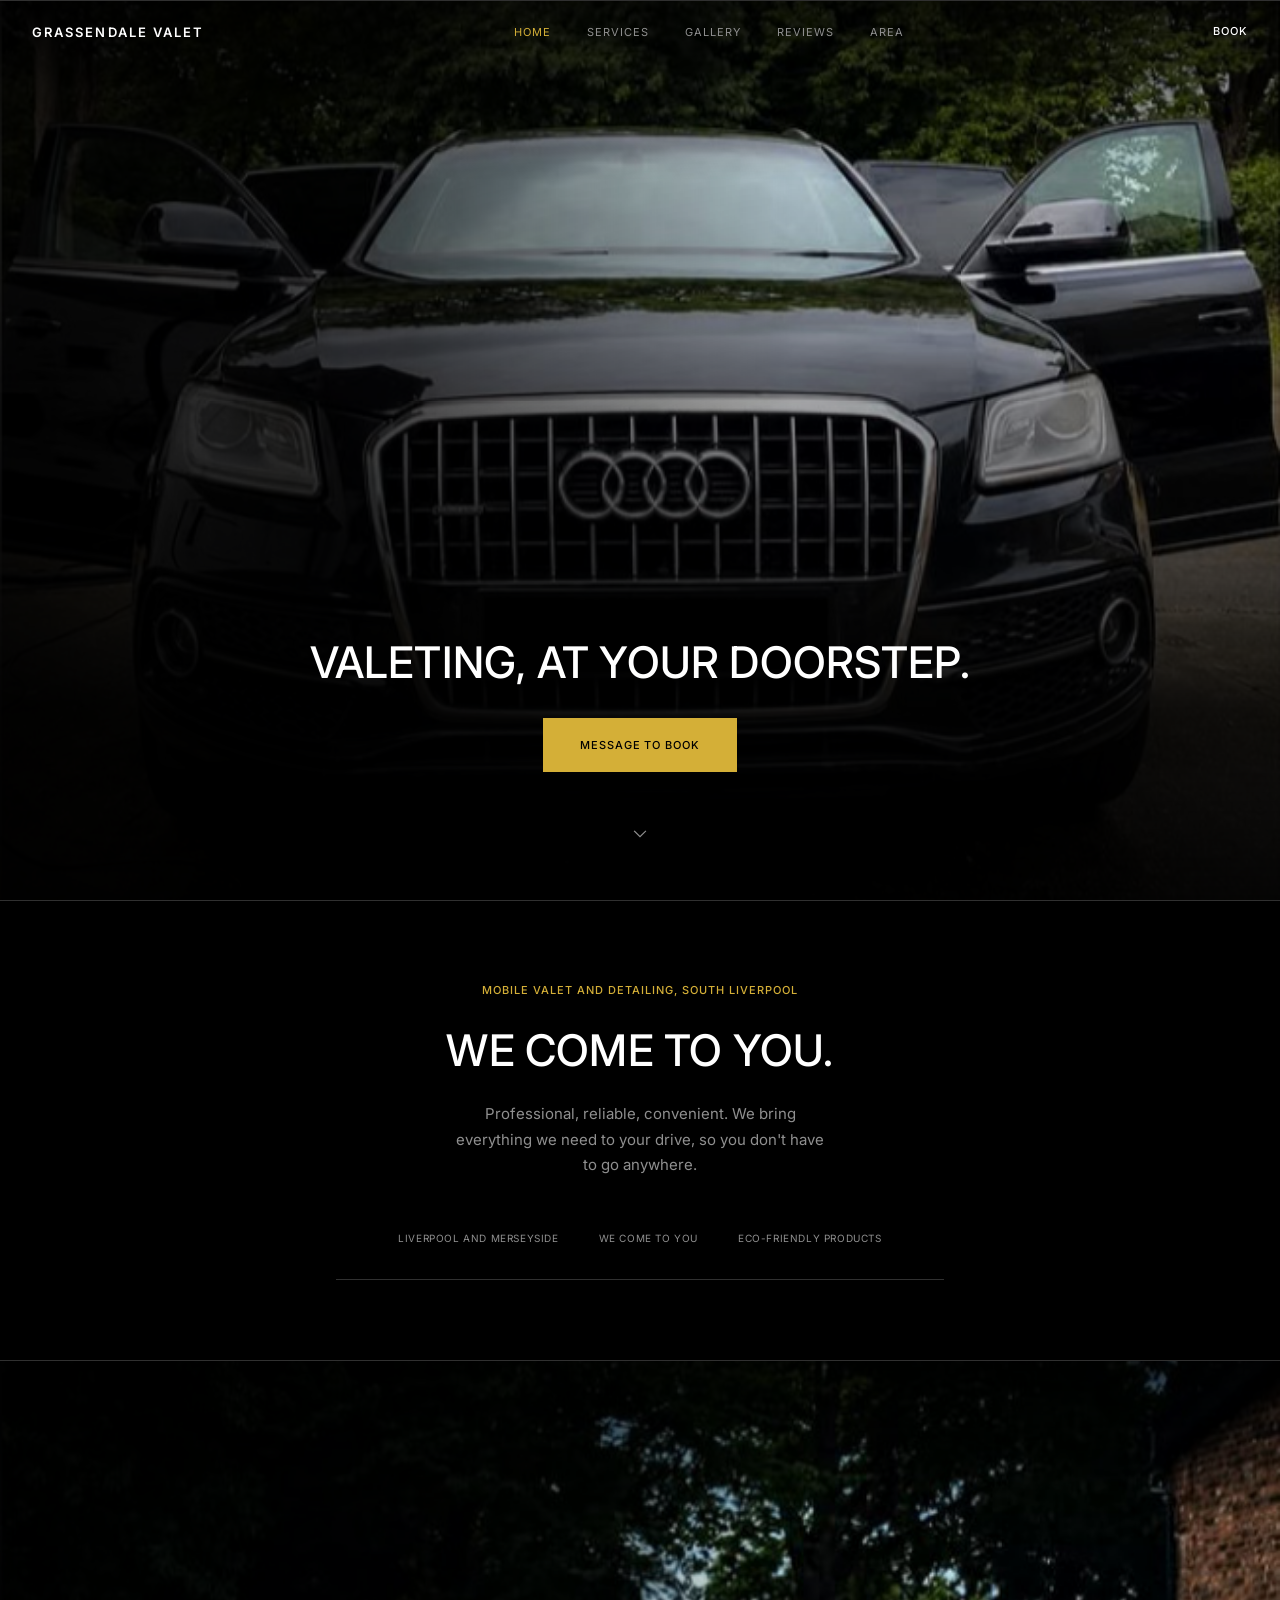
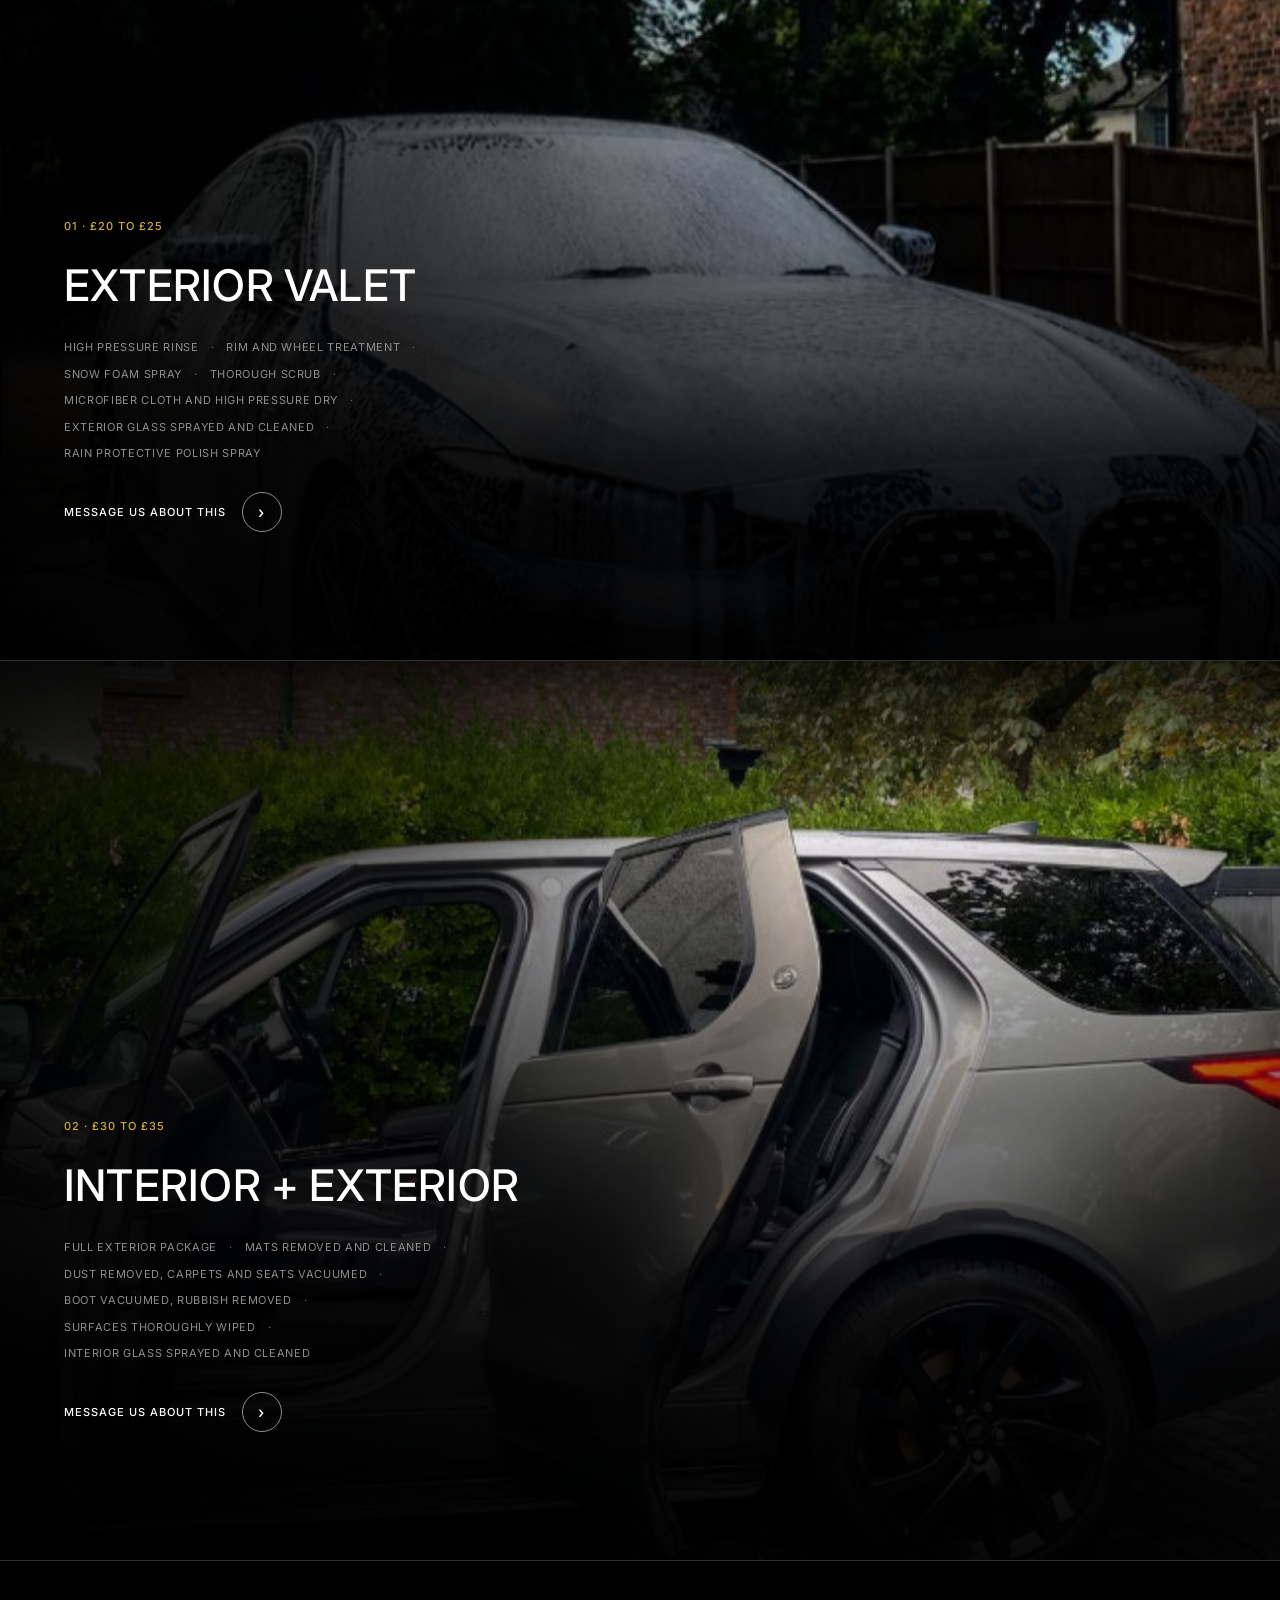
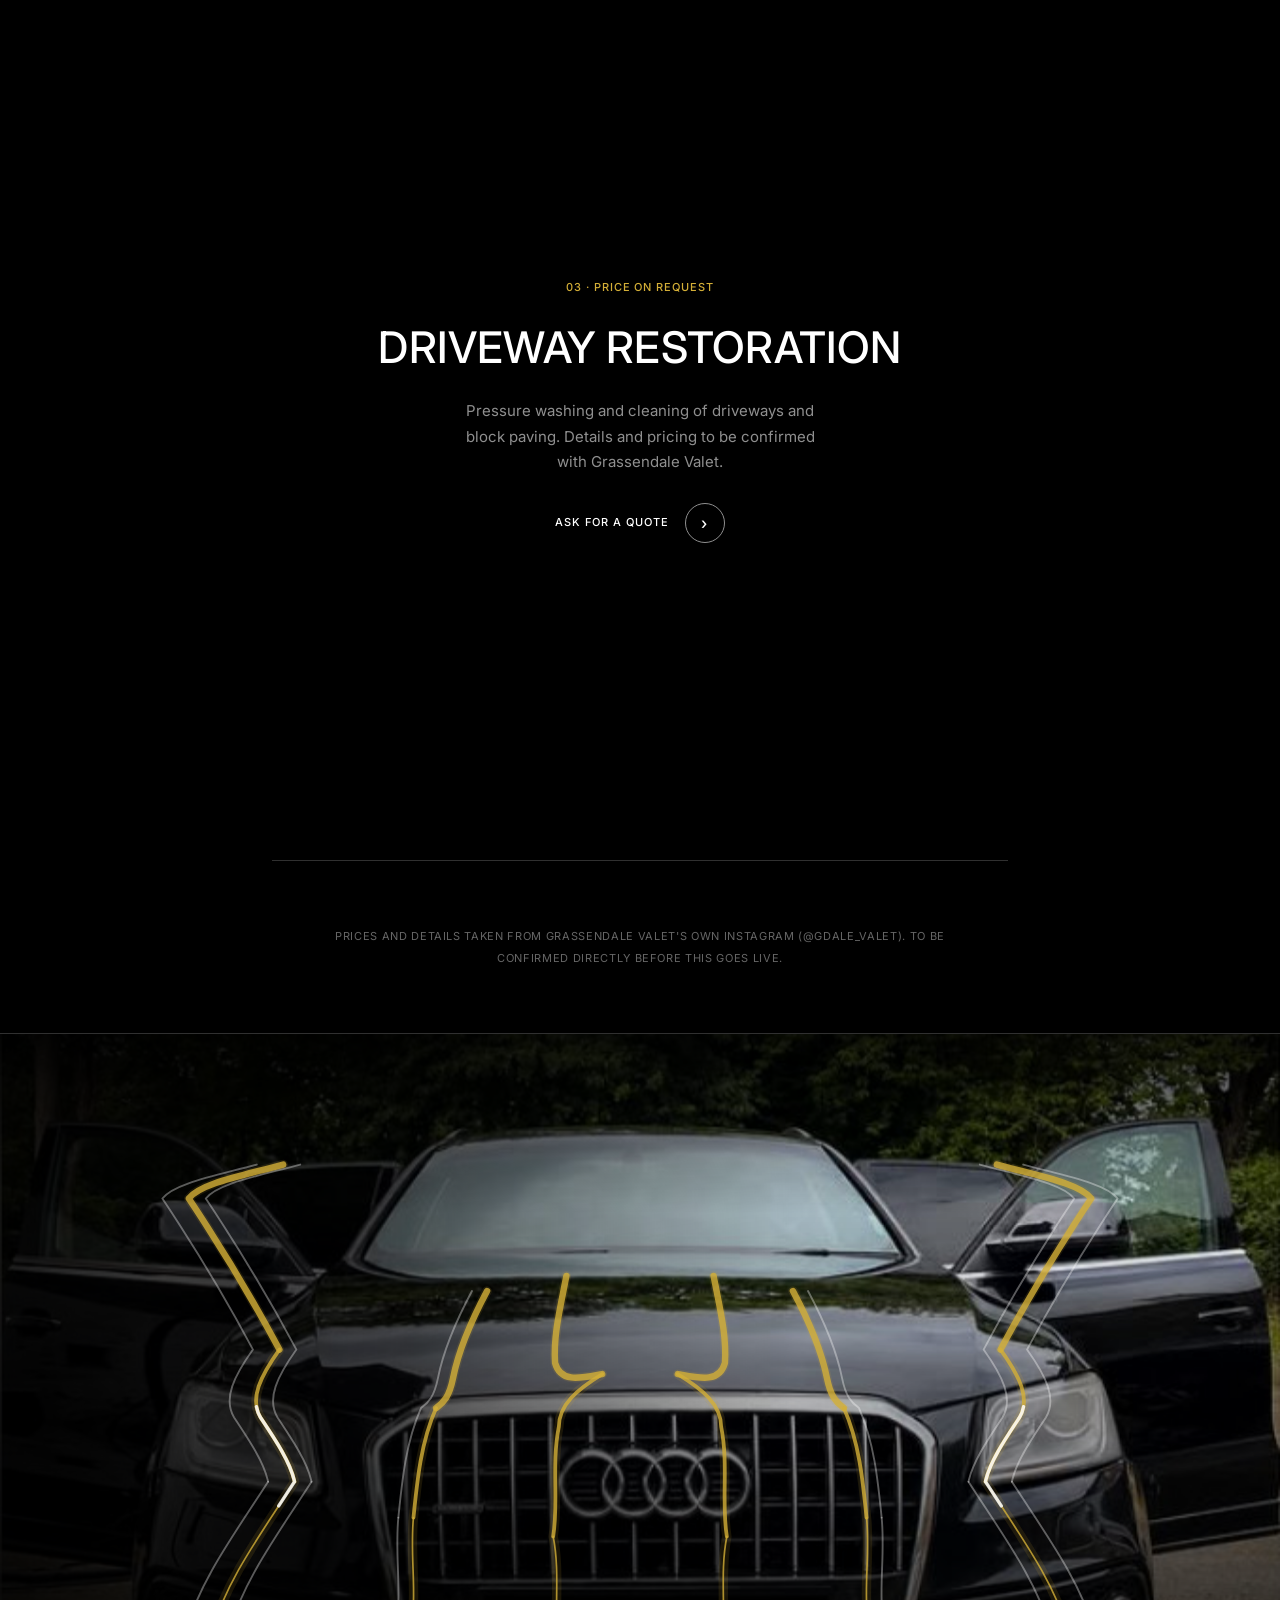
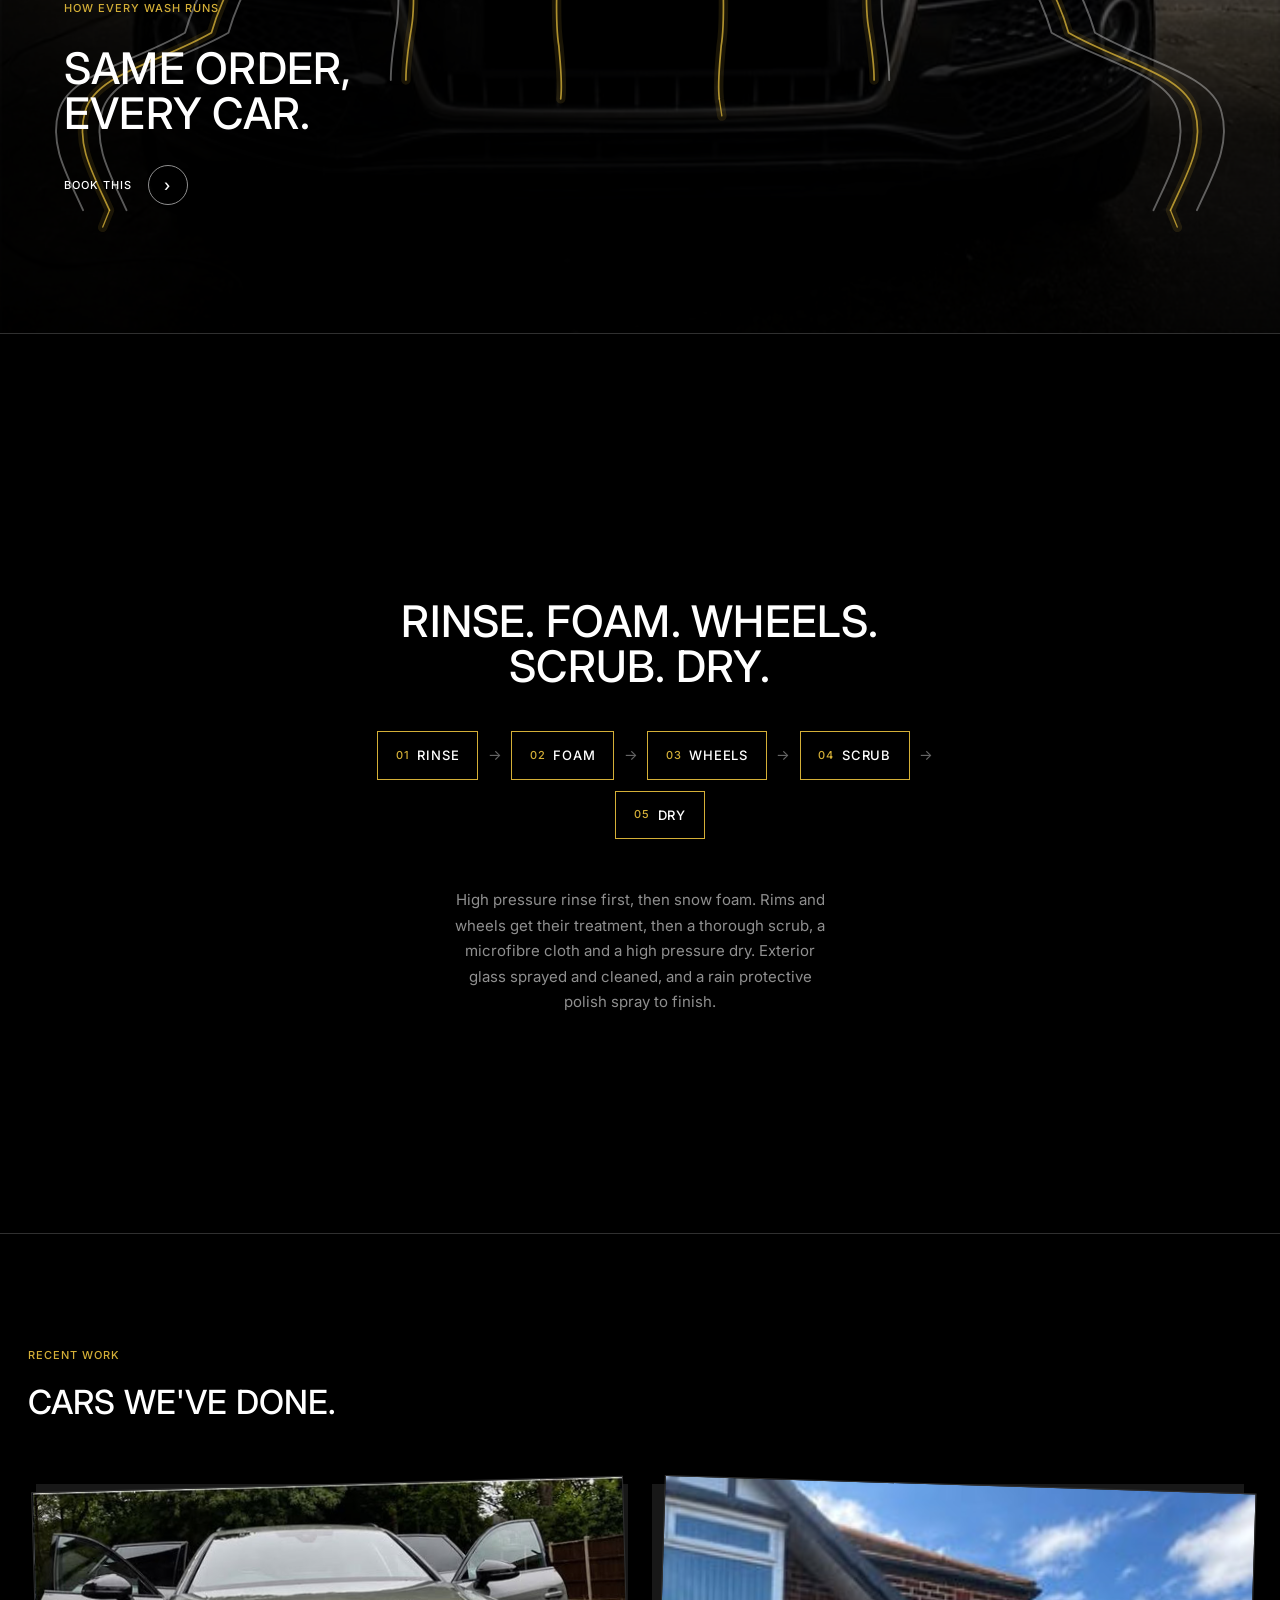
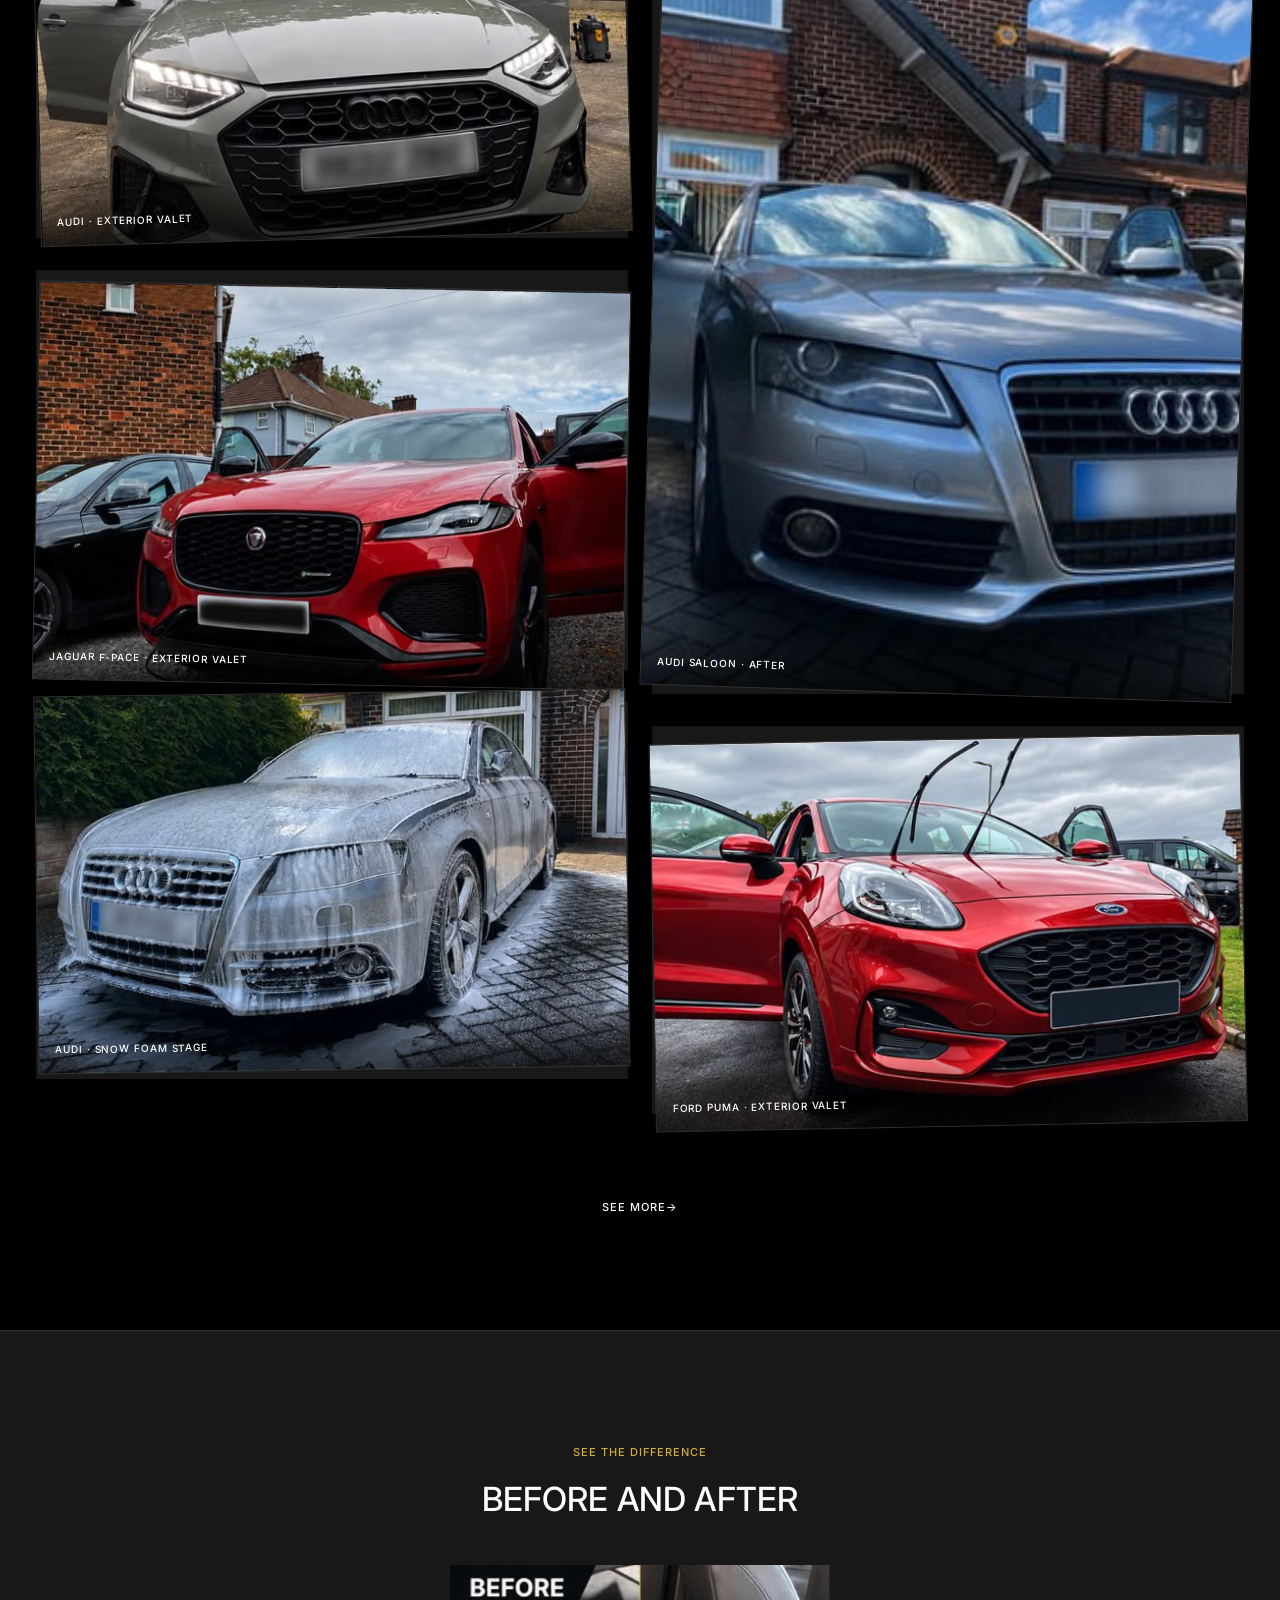
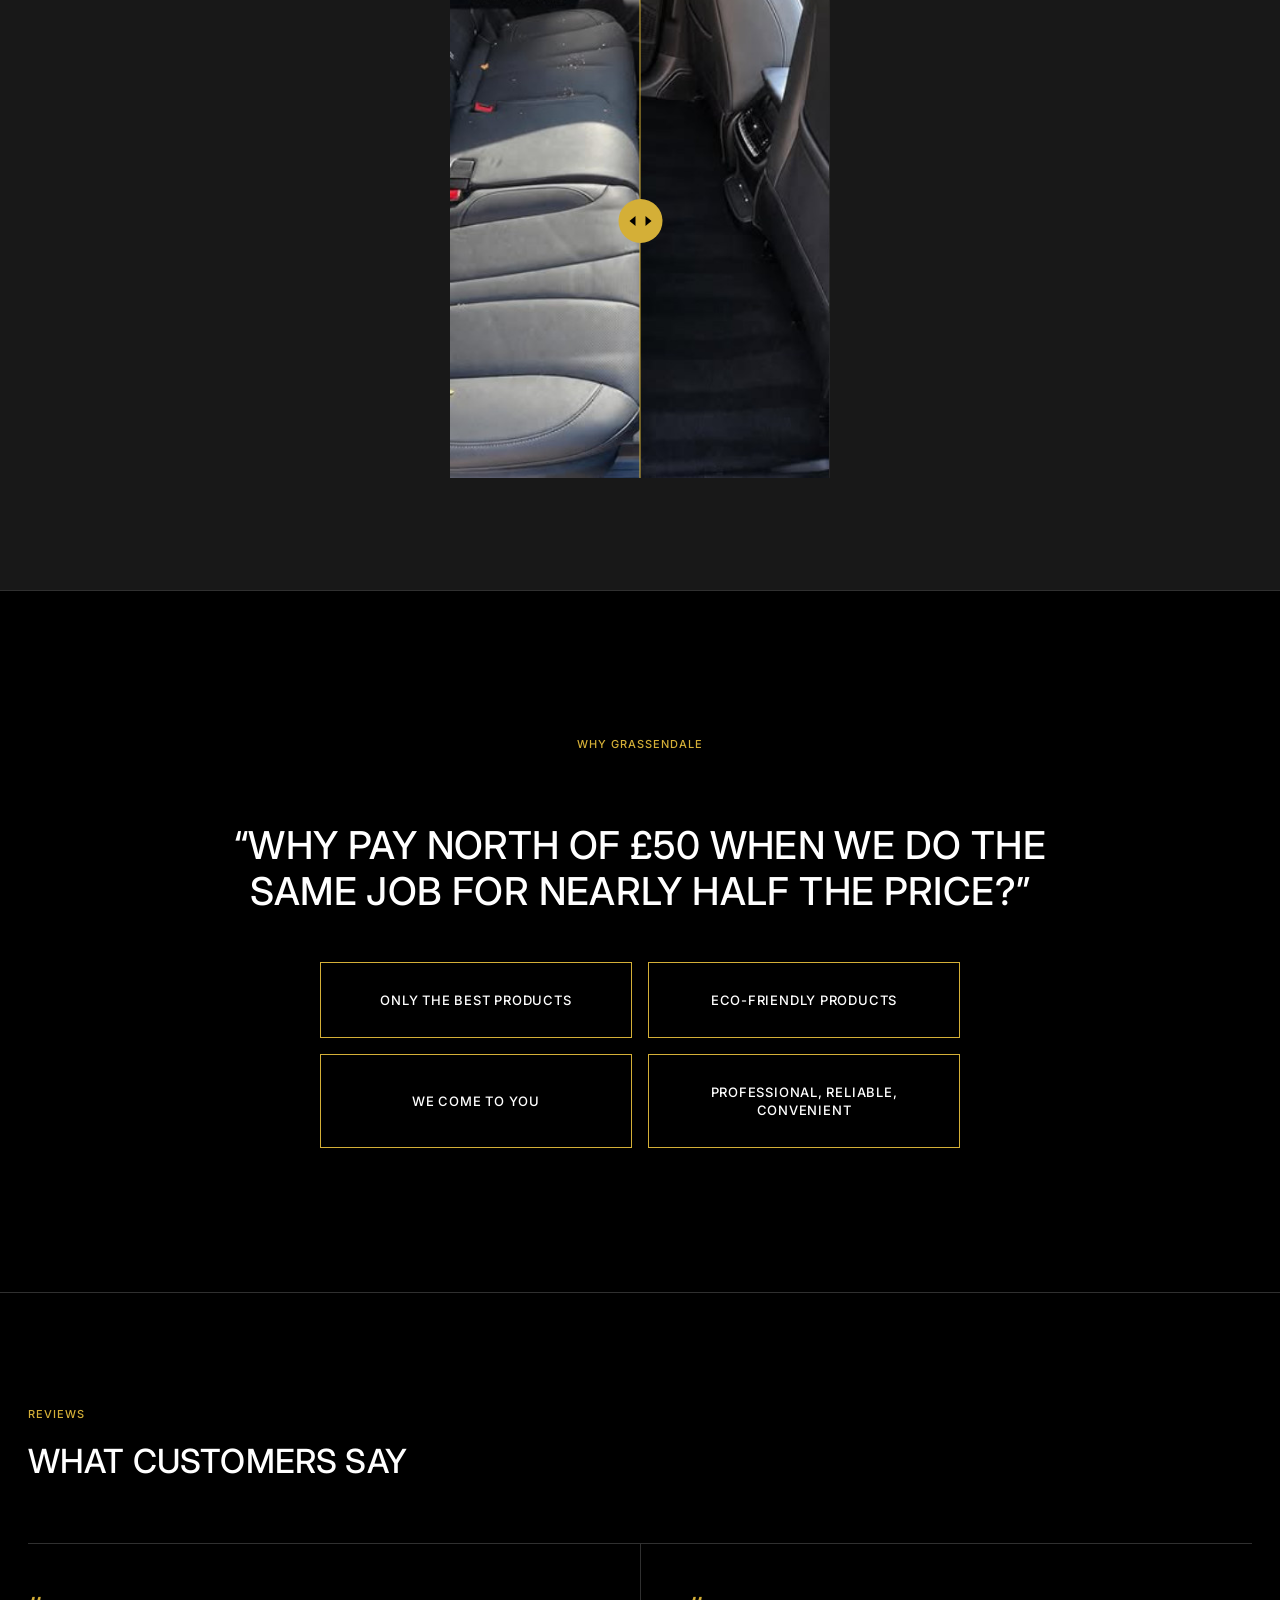
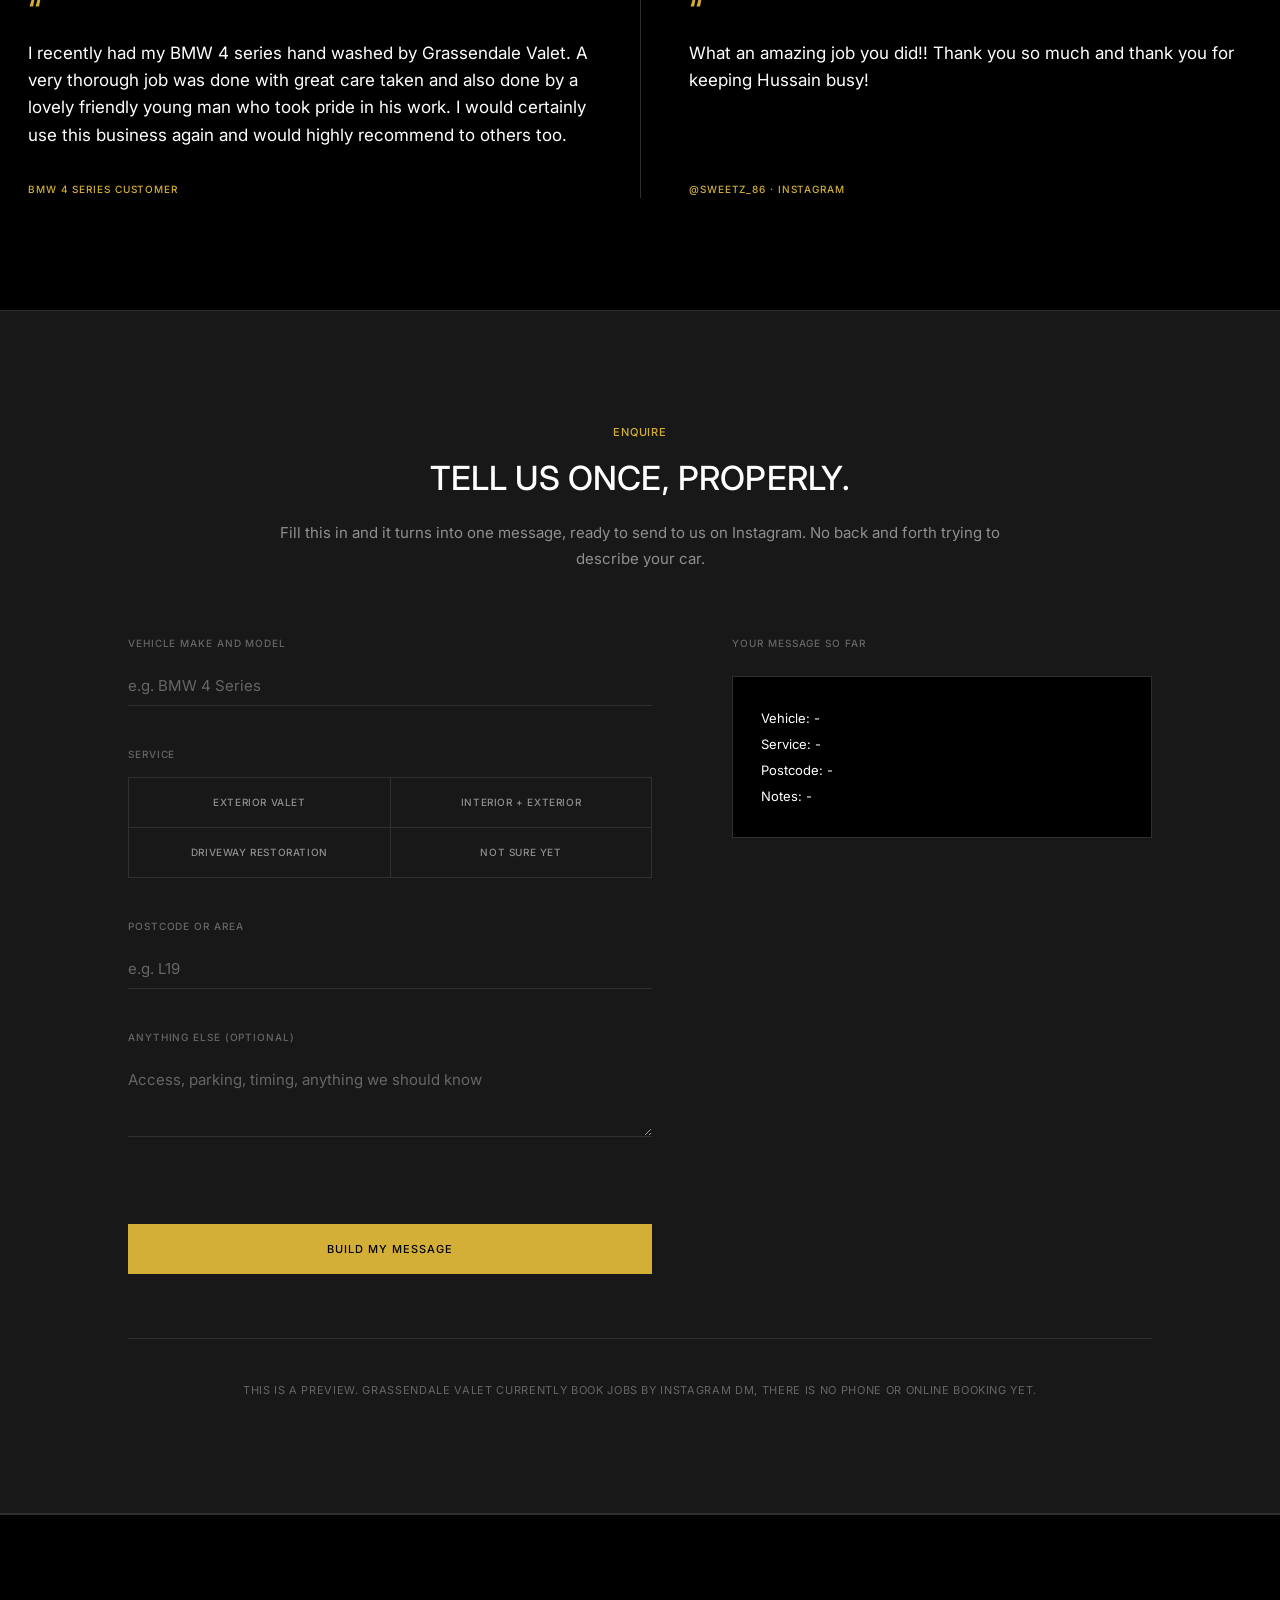
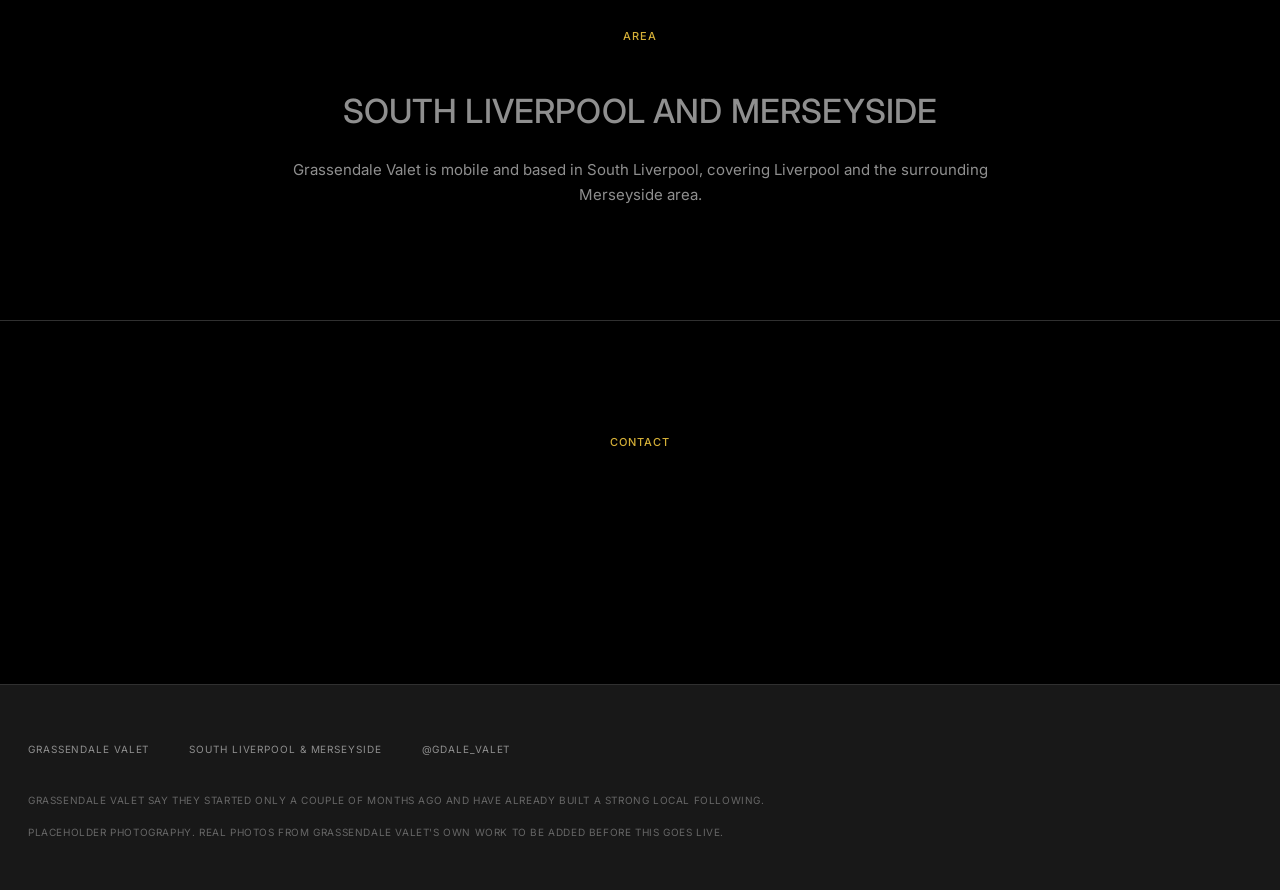
==== index.html @ 86d69737 "Shrink the intro strip, sequence the wash steps, restage the gallery - Cut #intro ("We come to you")" ====
<!DOCTYPE html>
<html lang="en-GB">
<head>
<meta charset="UTF-8">
<meta name="viewport" content="width=device-width, initial-scale=1.0">
<title>Grassendale Valet, Mobile Car Valeting in Liverpool</title>
<meta name="description" content="Grassendale Valet. Mobile car valeting and detailing across South Liverpool and Merseyside. We come to you. Message to book.">
<meta name="robots" content="noindex, nofollow">

<meta property="og:type" content="website">
<meta property="og:title" content="Grassendale Valet, Mobile Car Valeting in Liverpool">
<meta property="og:description" content="Mobile car valeting and detailing across South Liverpool and Merseyside. We come to you. Message to book.">

<link rel="preconnect" href="https://fonts.googleapis.com">
<link rel="preconnect" href="https://fonts.gstatic.com" crossorigin>
<link href="https://fonts.googleapis.com/css2?family=Inter:wght@300;400;500;600&display=swap" rel="stylesheet">

<link rel="stylesheet" href="styles.css">
</head>
<body>

<header class="nav" id="siteNav">
  <div class="nav-inner">
    <a class="nav-name" href="#home">Grassendale Valet</a>
    <nav class="nav-links" aria-label="Primary">
      <a href="#home">Home</a>
      <a href="#services">Services</a>
      <a href="#gallery">Gallery</a>
      <a href="#reviews">Reviews</a>
      <a href="#area">Area</a>
    </nav>
    <a class="nav-cta" href="#enquire">Book</a>
  </div>
</header>

<main>

  <!-- Reference mechanism 1: the hero is moving footage, edge to edge, with
       one headline and one control on it. The clip is a boomerang cut
       (pushes in, pulls back out, frame 8.0 equals frame 0) so it loops
       natively with no seam and no crossfade trick is needed. The
       photograph stays underneath as the fallback for browsers that
       refuse autoplay; script.js hides it once the video reports it is
       playing. -->
  <section class="panel hero" id="home">
    <figure class="panel-media" data-parallax>
      <video class="hero-video" src="video/hero-loop.mp4" poster="video/hero-poster.webp" autoplay muted loop playsinline preload="auto" aria-hidden="true"></video>
      <img src="img/hero.jpg" alt="Audi Q5 valeted by Grassendale Valet, doors open" loading="eager">
    </figure>
    <div class="panel-body panel-body--hero">
      <h1 class="panel-title reveal-lines">
        <span class="line"><span>Valeting,<br class="hero-break"> at your doorstep.</span></span>
      </h1>
      <a class="btn btn-primary reveal-block" href="#enquire">Message to book</a>
    </div>
    <a class="hero-chevron" href="#intro" aria-label="Scroll down">
      <svg viewBox="0 0 24 24" width="22" height="22" fill="none" stroke="currentColor" stroke-width="1.25" stroke-linecap="square" aria-hidden="true">
        <polyline points="6 9 12 15 18 9"></polyline>
      </svg>
    </a>
  </section>

  <div id="heroEnd" data-nav-id="home" aria-hidden="true"></div>

  <section class="panel panel--void" id="intro">
    <div class="panel-body panel-body--center">
      <p class="panel-label reveal-block">Mobile valet and detailing, South Liverpool</p>
      <h2 class="panel-title reveal-lines">
        <span class="line"><span>We come to you.</span></span>
      </h2>
      <p class="panel-copy reveal-block">Professional, reliable, convenient. We bring everything we need to your drive, so you don't have to go anywhere.</p>
      <ul class="intro-facts reveal-block">
        <li>Liverpool and Merseyside</li>
        <li>We come to you</li>
        <li>Eco-friendly products</li>
      </ul>
    </div>
  </section>

  <section class="services" id="services">

    <div class="panel">
      <figure class="panel-media" data-parallax>
        <video class="panel-video" src="video/foam-loop.mp4" poster="video/foam-poster.webp" autoplay muted loop playsinline preload="metadata" aria-hidden="true"></video>
        <img src="img/work-bmw-4-series.jpg" alt="BMW 4 Series under snow foam during an Exterior Valet by Grassendale Valet" loading="lazy" style="object-position: center 78%;">
      </figure>
      <div class="panel-body">
        <p class="panel-label reveal-block">01 &middot; &pound;20 to &pound;25</p>
        <h2 class="panel-title reveal-lines">
          <span class="line"><span>Exterior valet</span></span>
        </h2>
        <ul class="service-includes reveal-block">
          <li>High pressure rinse</li>
          <li>Rim and wheel treatment</li>
          <li>Snow foam spray</li>
          <li>Thorough scrub</li>
          <li>Microfiber cloth and high pressure dry</li>
          <li>Exterior glass sprayed and cleaned</li>
          <li>Rain protective polish spray</li>
        </ul>
        <a class="link-circle reveal-block" href="#enquire">
          <span>Message us about this</span>
          <span class="link-circle-dot" aria-hidden="true">&rsaquo;</span>
        </a>
      </div>
    </div>

    <div class="panel">
      <figure class="panel-media" data-parallax>
        <img src="img/service-interior-exterior.jpg" alt="Land Rover Discovery with doors open after an Interior and Exterior valet by Grassendale Valet" loading="lazy" style="object-position: center 62%;">
      </figure>
      <div class="panel-body">
        <p class="panel-label reveal-block">02 &middot; &pound;30 to &pound;35</p>
        <h2 class="panel-title reveal-lines">
          <span class="line"><span>Interior + exterior</span></span>
        </h2>
        <ul class="service-includes reveal-block">
          <li>Full exterior package</li>
          <li>Mats removed and cleaned</li>
          <li>Dust removed, carpets and seats vacuumed</li>
          <li>Boot vacuumed, rubbish removed</li>
          <li>Surfaces thoroughly wiped</li>
          <li>Interior glass sprayed and cleaned</li>
        </ul>
        <a class="link-circle reveal-block" href="#enquire">
          <span>Message us about this</span>
          <span class="link-circle-dot" aria-hidden="true">&rsaquo;</span>
        </a>
      </div>
    </div>

    <!-- No photograph exists for this one, so it runs as a void panel
         instead of a picture panel: centred type on black, nothing else. -->
    <div class="panel panel--void">
      <div class="panel-body panel-body--center">
        <p class="panel-label reveal-block">03 &middot; Price on request</p>
        <h2 class="panel-title reveal-lines">
          <span class="line"><span>Driveway restoration</span></span>
        </h2>
        <p class="panel-copy reveal-block">Pressure washing and cleaning of driveways and block paving. Details and pricing to be confirmed with Grassendale Valet.</p>
        <a class="link-circle reveal-block" href="#enquire">
          <span>Ask for a quote</span>
          <span class="link-circle-dot" aria-hidden="true">&rsaquo;</span>
        </a>
      </div>
    </div>

    <p class="services-disclaimer">Prices and details taken from Grassendale Valet's own Instagram (@gdale_valet). To be confirmed directly before this goes live.</p>

  </section>

  <!-- Flow chapter: a drawn graphic animated over a still photograph. The
       svg shares the photograph's box and viewBox aspect (678x847, the
       photo's own pixels), so every path is placed in photo coordinates
       and stays on the car at any viewport. script.js draws the lines in
       on scroll; without it they simply show fully drawn. -->
  <section class="panel panel--flow" id="process">
    <figure class="panel-media" data-parallax>
      <img src="img/service-exterior.jpg" alt="Audi Q5 front-on with both doors open during an Exterior Valet by Grassendale Valet" loading="lazy" style="object-position: center 100%;">
      <svg class="flow-lines" viewBox="0 0 678 847" preserveAspectRatio="xMidYMax slice" aria-hidden="true" focusable="false">
        <!-- Ten runs of water, five gold leaders each paired with white
             companions, all tracing real contours in the photo rather than
             falling as straight verticals: the underside of each door
             mirror, the outer edge of each headlight housing, the front
             wheel-arch bulge, the top edge of the grille's chrome frame,
             and the bonnet's centre crease. Every leader is split into
             three joined path segments (.flow-seg, shared endpoints) with
             the width step landing at the contour bend: 3.4 units at the
             windscreen or mirror, 2.0 through the middle bend, 0.9 by the
             bumper. Companions sit 6 to 14 units off their leader, thin
             and low-alpha, so the pair reads as a sheet rather than a
             wire. Only the two centre leaders (the bonnet crease) cross
             the grille; the rest wrap the headlights and wings and fall
             off the bumper corners. Three runs end in a .flow-tail
             segment, a short near-vertical drip below the bumper with a
             dot (.flow-drip) that fades in once the tail is half drawn.
             script.js adds the wide low-alpha body under the gold runs
             and the light that travels them.

             The viewBox is tuned for the desktop crop of this photo. On a
             narrow phone, cover-fit crops the sides much harder, and the
             two mirror runs (.flow-run--side, the six groups tracing the
             door mirrors) land entirely outside the visible slice: not
             faint, just gone. Rather than ship two invisible-but-still-
             animating runs, styles.css hides .flow-run--side below 700px,
             leaving the four headlight and bonnet runs, which stay fully
             on frame at any width, as the deliberate phone version. -->
        <g class="flow-run flow-run--side">
          <path class="flow-seg" style="stroke-width:1;opacity:0.35" d="M 136,388 C 114,394 92,398 86,406 C 98,424 118,456 134,486 C 124,500 118,512 124,522 C 132,534 140,546 142,556"/>
          <path class="flow-seg" style="stroke-width:1;opacity:0.35" d="M 142,556 C 124,584 106,608 98,636 C 70,652 36,658 31,678 C 26,696 36,712 44,730"/>
        </g>
        <g class="flow-run flow-run--side">
          <path class="flow-seg" style="stroke-width:1;opacity:0.35" d="M 159,388 C 137,394 115,398 109,406 C 121,424 141,456 157,486 C 147,500 141,512 147,522 C 155,534 163,546 165,556"/>
          <path class="flow-seg" style="stroke-width:1;opacity:0.35" d="M 165,556 C 147,584 129,608 121,636 C 93,652 59,658 54,678 C 49,696 59,712 67,730"/>
        </g>
        <g class="flow-run flow-run--side is-gold" data-light>
          <path class="flow-seg" style="stroke-width:3.4" d="M 150,388 C 128,394 106,398 100,406 C 112,424 132,456 148,486"/>
          <path class="flow-seg" style="stroke-width:2" d="M 148,486 C 138,500 132,512 138,522 C 146,534 154,546 156,556"/>
          <path class="flow-seg" style="stroke-width:0.9" d="M 156,556 C 138,584 120,608 112,636 C 84,652 50,658 45,678 C 40,696 50,712 58,730"/>
          <path class="flow-seg flow-tail" style="stroke-width:0.7" d="M 58,730 L 50,750"/>
          <circle class="flow-drip" r="1.6" cx="50" cy="750"/>
        </g>
        <g class="flow-run flow-run--side">
          <path class="flow-seg" style="stroke-width:1;opacity:0.35" d="M 542,388 C 564,394 586,398 592,406 C 580,424 560,456 544,486 C 554,500 560,512 554,522 C 546,534 538,546 536,556"/>
          <path class="flow-seg" style="stroke-width:1;opacity:0.35" d="M 536,556 C 554,584 572,608 580,636 C 608,652 642,658 647,678 C 652,696 642,712 634,730"/>
        </g>
        <g class="flow-run flow-run--side">
          <path class="flow-seg" style="stroke-width:1;opacity:0.35" d="M 519,388 C 541,394 563,398 569,406 C 557,424 537,456 521,486 C 531,500 537,512 531,522 C 523,534 515,546 513,556"/>
          <path class="flow-seg" style="stroke-width:1;opacity:0.35" d="M 513,556 C 531,584 549,608 557,636 C 585,652 619,658 624,678 C 629,696 619,712 611,730"/>
        </g>
        <g class="flow-run flow-run--side is-gold" data-light>
          <path class="flow-seg" style="stroke-width:3.4" d="M 528,388 C 550,394 572,398 578,406 C 566,424 546,456 530,486"/>
          <path class="flow-seg" style="stroke-width:2" d="M 530,486 C 540,500 546,512 540,522 C 532,534 524,546 522,556"/>
          <path class="flow-seg" style="stroke-width:0.9" d="M 522,556 C 540,584 558,608 566,636 C 594,652 628,658 633,678 C 638,696 628,712 620,730"/>
          <path class="flow-seg flow-tail" style="stroke-width:0.7" d="M 620,730 L 628,750"/>
          <circle class="flow-drip" r="1.6" cx="628" cy="750"/>
        </g>
        <g class="flow-run is-gold">
          <path class="flow-seg" style="stroke-width:3.4" d="M 300,447 C 297,463 293,478 294,493 C 297,504 308,501 319,499"/>
          <path class="flow-seg" style="stroke-width:2" d="M 319,499 C 306,507 296,515 296,527 C 292,547 296,567 293,585"/>
          <path class="flow-seg" style="stroke-width:0.9" d="M 293,585 C 297,605 293,625 296,643 C 297,655 298,663 297,671"/>
        </g>
        <g class="flow-run is-gold">
          <path class="flow-seg" style="stroke-width:3.4" d="M 378,447 C 381,463 385,478 384,493 C 381,504 370,501 359,499"/>
          <path class="flow-seg" style="stroke-width:2" d="M 359,499 C 372,507 382,515 382,527 C 386,547 382,567 385,585"/>
          <path class="flow-seg" style="stroke-width:0.9" d="M 385,585 C 381,605 385,625 382,643 C 381,655 380,663 381,671"/>
          <path class="flow-seg flow-tail" style="stroke-width:0.7" d="M 381,671 L 384,691"/>
          <circle class="flow-drip" r="1.6" cx="384" cy="691"/>
        </g>
        <g class="flow-run">
          <path class="flow-seg" style="stroke-width:1;opacity:0.35" d="M 250,455 C 242,470 235,486 232,501 C 230,511 227,514 223,517 C 215,535 213,555 211,575"/>
          <path class="flow-seg" style="stroke-width:1;opacity:0.35" d="M 211,575 C 209,595 213,615 210,633 C 208,645 207,653 207,661"/>
        </g>
        <g class="flow-run is-gold">
          <path class="flow-seg" style="stroke-width:3.4" d="M 258,455 C 250,470 243,486 240,501 C 238,511 235,514 231,517"/>
          <path class="flow-seg" style="stroke-width:2" d="M 231,517 C 223,535 221,555 219,575"/>
          <path class="flow-seg" style="stroke-width:0.9" d="M 219,575 C 217,595 221,615 218,633 C 216,645 215,653 215,661"/>
        </g>
        <!-- Mirror of the pair above (x' = 678 - x): the left wing/headlight
             line had no right-side match, breaking symmetry down the
             bonnet centreline. -->
        <g class="flow-run">
          <path class="flow-seg" style="stroke-width:1;opacity:0.35" d="M 428,455 C 436,470 443,486 446,501 C 448,511 451,514 455,517 C 463,535 465,555 467,575"/>
          <path class="flow-seg" style="stroke-width:1;opacity:0.35" d="M 467,575 C 469,595 465,615 468,633 C 470,645 471,653 471,661"/>
        </g>
        <g class="flow-run is-gold">
          <path class="flow-seg" style="stroke-width:3.4" d="M 420,455 C 428,470 435,486 438,501 C 440,511 443,514 447,517"/>
          <path class="flow-seg" style="stroke-width:2" d="M 447,517 C 455,535 457,555 459,575"/>
          <path class="flow-seg" style="stroke-width:0.9" d="M 459,575 C 461,595 457,615 460,633 C 462,645 463,653 463,661"/>
        </g>
      </svg>
    </figure>
    <div class="panel-body">
      <p class="panel-label reveal-block">How every wash runs</p>
      <h2 class="panel-title reveal-lines">
        <span class="line"><span>Same order,</span></span>
        <span class="line"><span>every car.</span></span>
      </h2>
      <a class="link-circle reveal-block" href="#enquire">
        <span>Book this</span>
        <span class="link-circle-dot" aria-hidden="true">&rsaquo;</span>
      </a>
    </div>
  </section>

  <section class="panel panel--void" id="process-copy">
    <div class="panel-body panel-body--center">
      <p class="panel-label reveal-block">The Exterior Valet, step by step</p>
      <h2 class="panel-title reveal-lines">
        <span class="line"><span>Rinse. Foam. Wheels.</span></span>
        <span class="line"><span>Scrub. Dry.</span></span>
      </h2>
      <ol class="steps reveal-block">
        <li><span class="step-box"><span class="step-num">01</span>Rinse</span></li>
        <li><span class="step-box"><span class="step-num">02</span>Foam</span></li>
        <li><span class="step-box"><span class="step-num">03</span>Wheels</span></li>
        <li><span class="step-box"><span class="step-num">04</span>Scrub</span></li>
        <li><span class="step-box"><span class="step-num">05</span>Dry</span></li>
      </ol>
      <p class="panel-copy reveal-block">High pressure rinse first, then snow foam. Rims and wheels get their treatment, then a thorough scrub, a microfibre cloth and a high pressure dry. Exterior glass sprayed and cleaned, and a rain protective polish spray to finish.</p>
    </div>
  </section>

  <div class="divider-gold" aria-hidden="true"></div>

  <section class="gallery" id="gallery">
    <div class="gallery-head">
      <p class="eyebrow reveal-block">Recent work</p>
      <h2 class="section-heading reveal-heading">Cars we've done.</h2>
    </div>
    <div class="gallery-grid">
      <figure class="media-slot gallery-item reveal-block">
        <div class="gallery-frame">
          <img src="img/work-audi-a5.jpg" alt="Audi after a valet by Grassendale Valet, doors open" loading="eager">
          <span class="media-slot-label">img/work-audi-a5.jpg</span>
          <figcaption class="gallery-cap">Audi &middot; Exterior valet</figcaption>
        </div>
      </figure>
      <figure class="media-slot gallery-item reveal-block">
        <div class="gallery-frame">
          <img src="img/work-jaguar.jpg" alt="Jaguar F-Pace after a valet by Grassendale Valet" loading="lazy">
          <span class="media-slot-label">img/work-jaguar.jpg</span>
          <figcaption class="gallery-cap">Jaguar F-Pace &middot; Exterior valet</figcaption>
        </div>
      </figure>
      <figure class="media-slot gallery-item reveal-block">
        <div class="gallery-frame">
          <img src="img/work-audi-a4-soapy.jpg" alt="Audi covered in snow foam mid-valet by Grassendale Valet" loading="lazy">
          <span class="media-slot-label">img/work-audi-a4-soapy.jpg</span>
          <figcaption class="gallery-cap">Audi &middot; Snow foam stage</figcaption>
        </div>
      </figure>
      <figure class="media-slot gallery-item reveal-block">
        <div class="gallery-frame">
          <img src="img/work-audi-a4-b8.jpg" alt="Audi saloon after a valet by Grassendale Valet" loading="lazy">
          <span class="media-slot-label">img/work-audi-a4-b8.jpg</span>
          <figcaption class="gallery-cap">Audi saloon &middot; After</figcaption>
        </div>
      </figure>
      <figure class="media-slot gallery-item reveal-block">
        <div class="gallery-frame">
          <img src="img/work-ford-puma.jpg" alt="Ford Puma after a valet by Grassendale Valet" loading="lazy">
          <span class="media-slot-label">img/work-ford-puma.jpg</span>
          <figcaption class="gallery-cap">Ford Puma &middot; Exterior valet</figcaption>
        </div>
      </figure>
    </div>
    <p class="gallery-more">
      <a class="service-link" href="gallery.html">See more</a>
    </p>
  </section>

  <section class="before-after">
    <div class="before-after-inner">
      <p class="eyebrow reveal-block">See the difference</p>
      <h2 class="section-heading reveal-heading">Before and after</h2>
      <div class="ba-slider reveal-block" id="baSlider" role="slider" tabindex="0"
           aria-label="Drag to compare before and after a rear interior clean"
           aria-valuemin="0" aria-valuemax="100" aria-valuenow="50">
        <div class="ba-media">
          <figure class="media-slot ba-after">
            <img src="img/before-after-after.jpg" alt="After a rear interior clean by Grassendale Valet" draggable="false">
            <span class="media-slot-label">img/before-after-after.jpg</span>
          </figure>
          <figure class="media-slot ba-before">
            <img src="img/before-after-before.jpg" alt="Before a rear interior clean by Grassendale Valet" draggable="false">
            <span class="media-slot-label">img/before-after-before.jpg</span>
          </figure>
        </div>
        <div class="ba-handle" aria-hidden="true">
          <span class="ba-handle-grip"></span>
        </div>
      </div>
    </div>
  </section>

  <section class="why" id="why">
    <div class="why-inner">
      <p class="eyebrow reveal-block">Why Grassendale</p>
      <p class="why-quote reveal-heading">&ldquo;Why pay north of &pound;50 when we do the same job for nearly half the price?&rdquo;</p>
      <ul class="why-list">
        <li class="reveal-block">Only the best products</li>
        <li class="reveal-block">Eco-friendly products</li>
        <li class="reveal-block">We come to you</li>
        <li class="reveal-block">Professional, reliable, convenient</li>
      </ul>
    </div>
  </section>

  <section class="reviews" id="reviews">
    <div class="reviews-head">
      <p class="eyebrow reveal-block">Reviews</p>
      <h2 class="section-heading reveal-heading">What customers say</h2>
    </div>
    <div class="reviews-grid">
      <div class="review-card reveal-block">
        <p class="review-quote">I recently had my BMW 4 series hand washed by Grassendale Valet. A very thorough job was done with great care taken and also done by a lovely friendly young man who took pride in his work. I would certainly use this business again and would highly recommend to others too.</p>
        <p class="review-attr">BMW 4 Series customer</p>
      </div>
      <div class="review-card reveal-block">
        <p class="review-quote">What an amazing job you did!! Thank you so much and thank you for keeping Hussain busy!</p>
        <p class="review-attr">@sweetz_86 &middot; Instagram</p>
      </div>
    </div>
  </section>

  <section class="enquire" id="enquire">
    <div class="enquire-head">
      <p class="eyebrow reveal-block">Enquire</p>
      <h2 class="section-heading reveal-heading">Tell us once, properly.</h2>
      <p class="enquire-intro reveal-block">Fill this in and it turns into one message, ready to send to us on Instagram. No back and forth trying to describe your car.</p>
    </div>

    <div class="enquire-layout">
      <form class="enquiry-form reveal-block" id="enquiryForm" novalidate>

        <div class="field">
          <label for="vehicle">Vehicle make and model</label>
          <input type="text" id="vehicle" name="vehicle" placeholder="e.g. BMW 4 Series" autocomplete="off" required>
        </div>

        <fieldset class="option-group">
          <legend>Service</legend>
          <div class="option-row">
            <label class="option-tile">
              <input type="radio" name="service" value="Exterior Valet" required>
              <span>Exterior Valet</span>
            </label>
            <label class="option-tile">
              <input type="radio" name="service" value="Interior + Exterior">
              <span>Interior + Exterior</span>
            </label>
            <label class="option-tile">
              <input type="radio" name="service" value="Driveway Restoration">
              <span>Driveway Restoration</span>
            </label>
            <label class="option-tile">
              <input type="radio" name="service" value="Not sure yet">
              <span>Not sure yet</span>
            </label>
          </div>
        </fieldset>

        <div class="field">
          <label for="postcode">Postcode or area</label>
          <input type="text" id="postcode" name="postcode" placeholder="e.g. L19" autocomplete="off" required>
        </div>

        <div class="field">
          <label for="notes">Anything else (optional)</label>
          <textarea id="notes" name="notes" rows="3" placeholder="Access, parking, timing, anything we should know"></textarea>
        </div>

        <p class="enquiry-error" id="enquiryError" role="alert"></p>

        <button type="submit" class="btn btn-primary enquiry-submit">Build my message</button>
      </form>

      <aside class="enquiry-summary" aria-live="polite">
        <p class="enquiry-summary-label">Your message so far</p>
        <pre class="enquiry-summary-text" id="enquirySummary">Vehicle: -
Service: -
Postcode: -
Notes: -</pre>

        <div class="enquiry-fallback" id="enquiryFallback" hidden>
          <p class="enquiry-fallback-note">Copy this message, then open Instagram and paste it into a DM to Grassendale Valet.</p>
          <div class="enquiry-fallback-actions">
            <button type="button" class="btn btn-outline" id="copyMessageBtn">Copy message</button>
            <a class="btn btn-primary" href="https://instagram.com/gdale_valet" target="_blank" rel="noopener noreferrer">Open Instagram</a>
            <span class="enquiry-copy-status" id="copyStatus" aria-live="polite"></span>
          </div>
        </div>
      </aside>
    </div>

    <p class="enquiry-note">This is a preview. Grassendale Valet currently book jobs by Instagram DM, there is no phone or online booking yet.</p>
  </section>

  <div class="divider-gold" aria-hidden="true"></div>

  <section class="area" id="area">
    <div class="area-inner">
      <p class="eyebrow reveal-block">Area</p>
      <h2 class="section-heading reveal-heading">South Liverpool and Merseyside</h2>
      <p class="reveal-block">Grassendale Valet is mobile and based in South Liverpool, covering Liverpool and the surrounding Merseyside area.</p>
    </div>
  </section>

  <section class="contact">
    <div class="contact-inner">
      <p class="eyebrow reveal-block">Contact</p>
      <h2 class="section-heading reveal-heading">Message to book</h2>
      <ul class="contact-list">
        <li class="reveal-block">
          <a href="https://instagram.com/gdale_valet" target="_blank" rel="noopener noreferrer">
            <svg class="icon-instagram" viewBox="0 0 24 24" width="18" height="18" fill="none" stroke="currentColor" stroke-width="1.4" aria-hidden="true">
              <rect x="3" y="3" width="18" height="18" rx="5"/>
              <circle cx="12" cy="12" r="4.2"/>
              <circle cx="17.2" cy="6.8" r="0.6" fill="currentColor" stroke="none"/>
            </svg>
            <span>Message on Instagram &middot; @gdale_valet</span>
          </a>
        </li>
      </ul>
    </div>
  </section>

</main>

<footer class="footer">
  <div class="footer-row">
    <span>Grassendale Valet</span>
    <span>South Liverpool &amp; Merseyside</span>
    <a href="https://instagram.com/gdale_valet" target="_blank" rel="noopener noreferrer">@gdale_valet</a>
  </div>
  <p class="footer-claim">Grassendale Valet say they started only a couple of months ago and have already built a strong local following.</p>
  <p class="footer-note">Placeholder photography. Real photos from Grassendale Valet's own work to be added before this goes live.</p>
</footer>

<a class="contact-fab" id="contactFab" href="https://instagram.com/gdale_valet" target="_blank" rel="noopener noreferrer" aria-label="Message Grassendale Valet on Instagram">DM</a>

<script src="script.js"></script>
</body>
</html>
---- styles.css ----
/* ============ Tokens ============
   Derived from the Ferrari reference: black void, white type, hairline
   structure, zero radius, accent as a signal only. Gold takes the role
   Rosso Corsa plays there, because gold is Grassendale's own brand.
   #d4af37 is still a placeholder until the client confirms the exact hex
   from the logo file. */
:root {
  --bg: #000000;
  --surface: #181818;
  --line: #303030;
  --text: #ffffff;
  --text-muted: #8f8f8f;
  --text-dim: #666666;
  --accent: #d4af37;
  --accent-hover: #e8c766;
  --accent-ink: #000000;

  --font-sans: 'Inter', 'Helvetica Neue', Arial, sans-serif;

  --nav-height: 64px;
  --motion: 1500ms;
  --ease: cubic-bezier(0.22, 1, 0.36, 1);

  --track-wide: 0.09em;
  --track-mid: 0.06em;
  --page-max: 1440px;
}

/* ============ Reset ============ */
* { box-sizing: border-box; }
html { scroll-behavior: smooth; }
body {
  margin: 0;
  background: var(--bg);
  color: var(--text);
  font-family: var(--font-sans);
  font-size: 0.9375rem;
  line-height: 1.7;
  -webkit-font-smoothing: antialiased;
}
h1, h2, h3 {
  font-family: var(--font-sans);
  font-weight: 500;
  margin: 0;
}
p { margin: 0; }
ul { margin: 0; padding: 0; list-style: none; }
img { display: block; max-width: 100%; }
a { color: inherit; text-decoration: none; }
button { font-family: inherit; }

@media (prefers-reduced-motion: reduce) {
  html { scroll-behavior: auto; }
}

#home, #services, #gallery, #reviews, #enquire, #area {
  scroll-margin-top: var(--nav-height);
}

a:focus-visible,
input:focus-visible,
textarea:focus-visible,
button:focus-visible,
[tabindex]:focus-visible {
  outline: 1px solid var(--accent);
  outline-offset: 4px;
}

/* ============ Type utilities ============
   Tracking widens as size shrinks, the inverted relationship that carries
   the whole reference: big headlines sit tight, micro labels breathe. */
.eyebrow {
  display: block;
  margin-bottom: 1.25rem;
  font-size: 0.6875rem;
  font-weight: 500;
  color: var(--accent);
  text-transform: uppercase;
  letter-spacing: var(--track-wide);
}

.section-heading {
  font-size: clamp(1.75rem, 2.6vw, 2.5rem);
  font-weight: 500;
  line-height: 1.05;
  letter-spacing: 0.005em;
  text-transform: uppercase;
}

/* ============ Buttons and links ============ */
.btn {
  display: inline-block;
  border: 1px solid transparent;
  padding: 1.05rem 2.2rem;
  font-size: 0.6875rem;
  font-weight: 500;
  letter-spacing: var(--track-wide);
  text-transform: uppercase;
  border-radius: 0;
  cursor: pointer;
  transition: background 200ms var(--ease), color 200ms var(--ease), border-color 200ms var(--ease);
}
/* The single filled surface in the system. Everything else is text. */
.btn-primary {
  background: var(--accent);
  border-color: var(--accent);
  color: var(--accent-ink);
}
.btn-primary:hover { background: var(--accent-hover); border-color: var(--accent-hover); }
.btn-outline {
  background: transparent;
  color: var(--text);
  border-color: var(--line);
}
.btn-outline:hover { border-color: var(--accent); color: var(--accent); }

/* Text plus arrow, no button chrome. The arrow is the affordance. */
.service-link {
  display: inline-block;
  align-self: flex-start;
  font-size: 0.6875rem;
  font-weight: 500;
  text-transform: uppercase;
  letter-spacing: var(--track-wide);
  color: var(--text);
  transition: color 200ms var(--ease);
}
.service-link::after {
  content: " \2192";
  display: inline-block;
  transition: transform 200ms var(--ease);
}
.service-link:hover { color: var(--accent); }
.service-link:hover::after { transform: translateX(4px); }

/* Signature control from the reference: a label beside a hairline circle
   holding an arrow. No filled chrome, the circle is the affordance. */
.link-circle {
  display: inline-flex;
  align-items: center;
  gap: 1rem;
  font-size: 0.6875rem;
  font-weight: 500;
  text-transform: uppercase;
  letter-spacing: var(--track-wide);
  color: var(--text);
  transition: color 200ms var(--ease);
}
.link-circle-dot {
  display: flex;
  align-items: center;
  justify-content: center;
  width: 40px;
  height: 40px;
  border: 1px solid var(--text-muted);
  border-radius: 9999px;
  font-size: 1rem;
  line-height: 1;
  transition: border-color 250ms var(--ease), background 250ms var(--ease), color 250ms var(--ease), transform 250ms var(--ease);
}
.link-circle:hover { color: var(--accent); }
.link-circle:hover .link-circle-dot {
  border-color: var(--accent);
  background: var(--accent);
  color: var(--accent-ink);
  transform: translateX(5px);
}

/* ============ Reveal animation ============
   Hidden state is applied by script.js (.js-hidden), never by default
   here, so the page stays fully visible if the script fails to load. */
/* The reveal is a one-shot animation, not a transition, so a control that
   also carries a reveal class keeps its own 200 to 500 ms hover timing;
   a transition here would override that and make hovers crawl at 1.5 s. */
.reveal-heading.js-hidden { opacity: 0; transform: translateY(16px); }
.reveal-block.js-hidden { opacity: 0; transform: translateY(12px); }
.reveal-heading.is-visible { animation: revealHeading var(--motion) var(--ease) both; }
.reveal-block.is-visible { animation: revealBlock var(--motion) var(--ease) both; }
@keyframes revealHeading {
  from { opacity: 0; transform: translateY(16px); }
  to { opacity: 1; transform: none; }
}
@keyframes revealBlock {
  from { opacity: 0; transform: translateY(12px); }
  to { opacity: 1; transform: none; }
}

/* Headlines wipe up line by line from behind their own edge, rather than
   fading. Each .line clips, the inner span is what actually moves. */
.reveal-lines .line {
  display: block;
  overflow: hidden;
}
.reveal-lines .line > span {
  display: block;
  transition: transform 1500ms var(--ease);
}
.reveal-lines.js-hidden .line > span { transform: translateY(104%); }
.reveal-lines .line:nth-child(2) > span { transition-delay: 110ms; }
.reveal-lines .line:nth-child(3) > span { transition-delay: 220ms; }

@media (prefers-reduced-motion: reduce) {
  .reveal-heading, .reveal-block { opacity: 1; transform: none; animation: none; }
  .reveal-lines .line > span { transform: none; transition: none; }
}

/* ============ Media placeholder ============
   Any <img> whose file is missing falls back to a label naming the shot
   that belongs there, applied by script.js on the load error. */
.media-slot {
  position: relative;
  margin: 0;
  width: 100%;
  height: 100%;
  overflow: hidden;
  background: var(--surface);
}
.media-slot img {
  width: 100%;
  height: 100%;
  object-fit: cover;
  -webkit-user-drag: none;
  user-select: none;
}
.media-slot-label {
  display: none;
  position: absolute;
  inset: 0;
  align-items: center;
  justify-content: center;
  text-align: center;
  padding: 1.5rem;
  font-size: 0.6875rem;
  text-transform: uppercase;
  letter-spacing: var(--track-mid);
  color: var(--text-dim);
  background: var(--surface);
}
.media-slot.is-missing img { display: none; }
.media-slot.is-missing .media-slot-label { display: flex; }

/* ============ Nav ============
   Flat and borderless over the hero, signalled by colour rather than
   rules. Once past the hero it gains the void background and one hairline. */
.nav {
  position: fixed;
  top: 0;
  left: 0;
  right: 0;
  z-index: 50;
  background: transparent;
  border-bottom: 1px solid transparent;
  transition: background 400ms var(--ease), border-color 400ms var(--ease);
}
.nav--scrolled {
  background: var(--bg);
  border-bottom-color: var(--line);
}
.nav-inner {
  min-height: var(--nav-height);
  max-width: var(--page-max);
  margin: 0 auto;
  padding: 0 2rem;
  display: flex;
  align-items: center;
  gap: 2rem;
}
.nav-name {
  flex: none;
  font-size: 0.8125rem;
  font-weight: 600;
  text-transform: uppercase;
  letter-spacing: 0.16em;
  color: var(--text);
}
.nav-links {
  flex: 1;
  min-width: 0;
  display: flex;
  align-items: center;
  justify-content: center;
  gap: 2.25rem;
  overflow-x: auto;
  scrollbar-width: none;
}
.nav-links::-webkit-scrollbar { display: none; }
.nav-links a {
  flex: none;
  font-size: 0.6875rem;
  font-weight: 400;
  text-transform: uppercase;
  letter-spacing: var(--track-wide);
  color: var(--text-muted);
  white-space: nowrap;
  padding: 0.3rem 0;
  transition: color 200ms var(--ease);
}
.nav-links a:hover { color: var(--text); }
.nav-links a.is-active { color: var(--accent); }

/* Ghost text link, not a fill: the hero "Message to book" button is the
   one filled gold surface on the page. */
.nav-cta {
  flex: none;
  font-size: 0.6875rem;
  font-weight: 500;
  text-transform: uppercase;
  letter-spacing: var(--track-wide);
  color: var(--text);
  padding: 0.3rem 0;
  border-bottom: 1px solid transparent;
  transition: color 200ms var(--ease), border-color 200ms var(--ease);
}
.nav-cta:hover { color: var(--accent); border-color: var(--accent); }

@media (max-width: 960px) {
  .nav-inner { gap: 1rem; padding: 0 1.25rem; }
  .nav-links { display: none; }
  .nav-name { font-size: 0.75rem; letter-spacing: 0.12em; }
  .nav-cta { margin-left: auto; }
}

@media (min-width: 961px) and (max-width: 1200px) {
  .nav-links { gap: 1.5rem; }
}

/* ============ Panels ============
   The reference is built from full-viewport panels: a photograph filling
   the screen with the type sitting low over it, alternating with near
   empty black voids that carry nothing but a centred headline. Both
   variants live here, because that alternation is the whole rhythm. */
.panel {
  position: relative;
  min-height: 100vh;
  display: flex;
  align-items: flex-end;
  overflow: hidden;
  background: var(--bg);
  border-top: 1px solid var(--line);
}
.panel-media {
  position: absolute;
  inset: 0;
  margin: 0;
  overflow: hidden;
}
.panel-media img,
.panel-media video {
  display: block;
  width: 100%;
  height: 100%;
  object-fit: cover;
  object-position: center 45%;
  will-change: transform;
}
/* Scrim, not decoration: the type sits directly on the photograph and
   needs a floor to stay legible, and the nav needs one at the top. */
.panel-media::after {
  content: "";
  position: absolute;
  inset: 0;
  background:
    linear-gradient(to top, rgba(0, 0, 0, 0.96) 0%, rgba(0, 0, 0, 0.88) 22%, rgba(0, 0, 0, 0.45) 48%, rgba(0, 0, 0, 0.1) 72%, rgba(0, 0, 0, 0) 88%),
    linear-gradient(to right, rgba(0, 0, 0, 0.85) 0%, rgba(0, 0, 0, 0.55) 32%, rgba(0, 0, 0, 0) 62%),
    linear-gradient(to bottom, rgba(0, 0, 0, 0.8) 0%, rgba(0, 0, 0, 0) 20%);
}
.panel--void .panel-media::after { display: none; }
.panel-body {
  position: relative;
  z-index: 2;
  width: 100%;
  max-width: var(--page-max);
  margin: 0 auto;
  padding: 0 1.75rem 7rem;
  display: flex;
  flex-direction: column;
  align-items: flex-start;
  gap: 1.75rem;
}
@media (min-width: 900px) {
  .panel-body { padding: 0 4rem 8rem; }
}

/* The void variant: centred, vertically middled, nothing but type. */
.panel--void { align-items: center; }
.panel-body--center {
  align-items: center;
  text-align: center;
  padding-top: 8rem;
  padding-bottom: 8rem;
  max-width: 46rem;
}
/* "We come to you" was a full 100vh void, the same height as a service
   panel either side of it, for three lines of type and a fact row. Cut it
   to a content-height strip, the way contact and reviews already are. */
#intro {
  min-height: 0;
}
#intro .panel-body--center {
  padding-top: 5rem;
  padding-bottom: 5rem;
}

.panel-label {
  font-size: 0.6875rem;
  font-weight: 500;
  color: var(--accent);
  text-transform: uppercase;
  letter-spacing: var(--track-wide);
}
/* Headline held to roughly 3x body, the ratio measured on the reference.
   The photograph carries the scale; the type does not shout over it. */
.panel-title {
  font-size: clamp(2.5rem, 3.4vw, 2.75rem);
  font-weight: 500;
  line-height: 1.05;
  letter-spacing: 0.005em;
  text-transform: uppercase;
  color: var(--text);
  max-width: 22ch;
}
.panel-body--center .panel-title { max-width: 20ch; }
.panel-copy {
  font-size: 0.9375rem;
  max-width: 42ch;
  color: var(--text-muted);
}
/* The five-word headline ("Rinse. Foam. Wheels. Scrub. Dry.") used to be
   the only cue this is an ordered process; the paragraph under it reads
   as one undifferentiated block. Gold hairline boxes (matching why-list)
   plus a numbered order and an arrow between them make the sequence
   readable at a glance instead of requiring the reader to parse a
   sentence for it. */
.steps {
  display: flex;
  flex-wrap: wrap;
  justify-content: center;
  align-items: center;
  list-style: none;
  width: 100%;
  max-width: 42rem;
  margin-top: 0.5rem;
}
.steps li { display: flex; align-items: center; }
.steps li:not(:last-child)::after {
  content: "\2192";
  margin: 0 0.6rem;
  color: var(--text-dim);
  font-size: 0.9rem;
}
.step-box {
  display: inline-flex;
  align-items: center;
  gap: 0.5rem;
  border: 1px solid var(--accent);
  padding: 0.75rem 1.1rem;
  margin: 0.35rem 0;
  font-size: 0.8125rem;
  font-weight: 500;
  text-transform: uppercase;
  letter-spacing: var(--track-mid);
  color: var(--text);
  white-space: nowrap;
}
.step-num { color: var(--accent); font-size: 0.6875rem; }

/* ============ Hero ============
   Moving footage edge to edge, one headline centred in the lower third,
   one control under it, nothing else. The video sits above the fallback
   photograph; script.js hides the photograph once the video is playing,
   so a browser that refuses autoplay simply keeps the still. */
.hero-video,
.panel-video { transition: opacity var(--motion) var(--ease); }
.panel-media video {
  position: absolute;
  inset: 0;
  width: 100%;
  height: 100%;
  object-fit: cover;
}
.panel-media img.is-fallback-hidden { visibility: hidden; }

.panel-body--hero {
  align-items: center;
  text-align: center;
  gap: 2rem;
}
/* One line at desktop; on a phone it breaks at the comma into two. The
   break is a real <br>, hidden until it is needed, so the line splits in
   exactly the right place instead of wherever the words happen to wrap. */
.panel-body--hero .panel-title { max-width: none; }
.hero-break { display: none; }
@media (min-width: 960px) {
  .panel-body--hero .panel-title { white-space: nowrap; }
}
@media (max-width: 480px) {
  .hero-break { display: inline; }
}
.hero .btn { margin-top: 0; }

/* Below 480px the headline drops a size so "premium valeting," and "at
   your doorstep." each set on their own clean line instead of wrapping
   ragged across three. */
@media (max-width: 480px) {
  .panel-body--hero .panel-title { font-size: 1.7rem; }
}

/* Trust row that used to sit on the hero photograph, now the last line of
   the intro void: three uppercase facts with one hairline below them. */
.intro-facts {
  display: flex;
  flex-wrap: wrap;
  justify-content: center;
  gap: 0.75rem 2.5rem;
  width: 100%;
  margin-top: 1.5rem;
  padding-bottom: 2rem;
  border-bottom: 1px solid var(--line);
  font-size: 0.625rem;
  text-transform: uppercase;
  letter-spacing: var(--track-mid);
  color: var(--text-muted);
}

/* Centred under the button, static: a single 300ms nudge on hover, no
   infinite drift (that would be a third motion speed on the page). */
.hero-chevron {
  position: absolute;
  z-index: 2;
  left: 50%;
  bottom: 2.5rem;
  transform: translateX(-50%);
  color: var(--text-muted);
  transition: color 200ms var(--ease), transform 300ms var(--ease);
}
.hero-chevron:hover { color: var(--accent); transform: translateX(-50%) translateY(5px); }
@media (min-width: 900px) {
  .hero-chevron { bottom: 3rem; }
}

/* Invisible proxy matching the hero's own box, used only so script.js has
   a stable "scrolled past the hero" signal. */
main { position: relative; }
#heroEnd {
  position: absolute;
  top: 0;
  left: 0;
  width: 1px;
  height: 100vh;
  visibility: hidden;
  pointer-events: none;
}

/* ============ Services ============ */
.services { background: var(--bg); }
/* One tracked strip, not a bulleted column: the reference never stacks a
   list on a media frame, and seven gold bullets were seven accent hits
   on one screen. Items are separated by a dim middot instead. */
.service-includes {
  display: flex;
  flex-wrap: wrap;
  gap: 0.35rem 0;
  font-size: 0.6875rem;
  text-transform: uppercase;
  letter-spacing: var(--track-mid);
  line-height: 1.9;
  color: var(--text-muted);
  max-width: 60ch;
}
.service-includes li { position: relative; }
.service-includes li:not(:last-child)::after {
  content: "\00b7";
  margin: 0 0.75rem;
  color: var(--text-dim);
}
.services-disclaimer {
  max-width: 46rem;
  margin: 0 auto;
  padding: 4rem 1.75rem;
  text-align: center;
  font-size: 0.6875rem;
  text-transform: uppercase;
  letter-spacing: var(--track-mid);
  line-height: 2;
  color: var(--text-dim);
  border-top: 1px solid var(--line);
}

/* ============ Flow chapter ============
   Reference mechanism 7: a drawn graphic over a still photograph, where
   the graphic is what moves. The svg sits above the scrim and below the
   type. script.js gives it the photograph's box and parallax transform,
   so the lines stay locked to the car; here it simply fills the frame,
   which is also where it lands if the script never runs. */
.flow-lines {
  position: absolute;
  inset: 0;
  z-index: 1;
  width: 100%;
  height: 100%;
  display: block;
  pointer-events: none;
}
/* Each run is a .flow-run group of two or three .flow-seg paths sharing
   endpoints; stroke-width is set per segment inline (2.6 to 3 units at
   the windscreen, 1.2 by the bumper) so the water reads heavy then thin.
   One unit is about 1.45 px on a laptop, 1.13 px at 375 wide. */
.flow-lines .flow-seg {
  fill: none;
  stroke: #ffffff;
  stroke-linecap: round;
  stroke-linejoin: round;
  opacity: 0.4;
}
.flow-lines .is-gold .flow-seg {
  stroke: var(--accent);
  opacity: 0.8;
}
/* Drip dot at the end of a tail segment: hidden until script.js fades it
   in as the tail extends past halfway. */
.flow-lines .flow-drip {
  fill: #ffffff;
  opacity: 0;
}
.flow-lines .is-gold .flow-drip {
  fill: var(--accent);
}
/* Body under each gold run: the run's full path, wide and faint. */
.flow-lines .flow-under {
  fill: none;
  stroke: var(--accent);
  stroke-width: 5;
  stroke-linecap: round;
  stroke-linejoin: round;
  opacity: 0.12;
}
/* Light that travels the gold runs as the panel scrolls past centre. */
.flow-lines .flow-light {
  fill: none;
  stroke: #ffffff;
  stroke-width: 1.8;
  stroke-linecap: round;
  opacity: 0.85;
}
/* Below 700px, cover-fit crops this photo hard enough that the mirror
   runs sit entirely off the visible slice already; hide them outright
   instead of animating six paths nobody can see. See the comment above
   the svg in index.html. */
@media (max-width: 700px) {
  .flow-lines .flow-run--side { display: none; }
}

/* ============ Divider ============ */
.divider-gold {
  background: var(--bg);
  height: 1px;
  border-top: 1px solid var(--line);
}

/* ============ Gallery ============
   Masonry via CSS columns, not a fixed-cell grid: every photo keeps its
   own natural aspect ratio and shows in full, nothing forced into a crop
   it doesn't fit. */
.gallery {
  padding: 7rem 1.75rem;
  background: var(--bg);
}
.gallery-head {
  max-width: var(--page-max);
  margin: 0 auto 3.5rem;
}
.gallery-grid {
  max-width: var(--page-max);
  margin: 0 auto;
  column-count: 1;
  column-gap: 1.5rem;
  padding: 0.5rem;
}
/* Two columns hold until the screen is genuinely wide. Three columns at
   laptop size left the photos small next to the full-viewport panels
   above them, and with five items the shortest column ran out and left a
   hole. */
@media (min-width: 560px) {
  .gallery-grid { column-count: 2; }
}
@media (min-width: 1400px) {
  .gallery-grid { column-count: 3; }
}
/* A dead-straight masonry column read as generic, and none of these
   photos can be cropped to fit a tidier grid without losing what makes
   them real (they're phone shots, 630 to 870px wide, not a shoot) - so
   the mess is staged instead: a small fixed tilt and vertical drift per
   tile, taped-photo style, not a forced crop. Straightens on hover so it
   never fights being read.

   The tilt lives on .gallery-frame, one level in from .gallery-item,
   because .gallery-item carries reveal-block: its scroll-in animation
   ends by setting transform to none with fill-mode both, which would
   permanently win over any transform written on the same element. */
.gallery-item {
  position: relative;
  break-inside: avoid;
  margin: 0 0 2rem;
  overflow: visible; /* .media-slot sets overflow:hidden, which would clip the tilted .gallery-frame at its corners */
}
.gallery-frame {
  position: relative;
  overflow: hidden;
  background: var(--surface);
  border: 1px solid var(--line);
  transition: transform 300ms var(--ease), border-color 300ms var(--ease);
}
.gallery-item:nth-child(5n+1) .gallery-frame { transform: rotate(-1.6deg); }
.gallery-item:nth-child(5n+2) .gallery-frame { transform: rotate(1.1deg) translateY(1rem); }
.gallery-item:nth-child(5n+3) .gallery-frame { transform: rotate(-0.8deg) translateY(-0.6rem); }
.gallery-item:nth-child(5n+4) .gallery-frame { transform: rotate(1.8deg); }
.gallery-item:nth-child(5n+5) .gallery-frame { transform: rotate(-1.1deg) translateY(0.8rem); }
.gallery-item:hover .gallery-frame {
  transform: rotate(0deg) translateY(0) scale(1.03);
  border-color: var(--accent);
  z-index: 2;
}
.gallery-item img {
  display: block;
  width: 100%;
  height: auto;
}
@media (prefers-reduced-motion: reduce) {
  .gallery-frame { transform: none !important; transition: none; }
}
.gallery-more {
  max-width: var(--page-max);
  margin: 3.5rem auto 0;
  text-align: center;
}

/* ============ Before / after ============ */
.before-after {
  padding: 7rem 1.75rem;
  background: var(--surface);
  border-top: 1px solid var(--line);
}
.before-after-inner {
  max-width: 46rem;
  margin: 0 auto;
  text-align: center;
}
.before-after .section-heading { margin-bottom: 3rem; }

.ba-slider {
  position: relative;
  width: 100%;
  max-width: 380px;
  margin: 0 auto;
  aspect-ratio: 428 / 578;
  cursor: ew-resize;
  user-select: none;
  touch-action: none;
}
.ba-media { position: absolute; inset: 0; }
.ba-media .media-slot { position: absolute; inset: 0; }
.ba-before {
  clip-path: inset(0 calc(100% - var(--pos, 50%)) 0 0);
}
.ba-handle {
  position: absolute;
  top: 0;
  bottom: 0;
  left: var(--pos, 50%);
  width: 0;
  border-left: 1px solid var(--accent);
  transform: translateX(-0.5px);
  pointer-events: none;
}
/* The one round element the system allows. */
.ba-handle-grip {
  position: absolute;
  top: 50%;
  left: 50%;
  transform: translate(-50%, -50%);
  width: 44px;
  height: 44px;
  background: var(--accent);
  border-radius: 9999px;
}
.ba-handle-grip::before,
.ba-handle-grip::after {
  content: "";
  position: absolute;
  top: 50%;
  width: 0;
  height: 0;
  border-top: 5px solid transparent;
  border-bottom: 5px solid transparent;
}
.ba-handle-grip::before {
  left: 11px;
  border-right: 6px solid var(--accent-ink);
  transform: translateY(-50%);
}
.ba-handle-grip::after {
  right: 11px;
  border-left: 6px solid var(--accent-ink);
  transform: translateY(-50%);
}

/* ============ Why ============ */
.why {
  background: var(--bg);
  padding: 9rem 1.75rem;
  border-top: 1px solid var(--line);
}
.why-inner {
  max-width: 52rem;
  margin: 0 auto;
  display: flex;
  flex-direction: column;
  align-items: center;
  gap: 3rem;
  text-align: center;
}
.why-quote {
  font-size: clamp(1.4rem, 2.4vw + 0.7rem, 2.4rem);
  font-weight: 500;
  line-height: 1.2;
  letter-spacing: 0.01em;
  text-transform: uppercase;
  color: var(--text);
}
/* The four points used to be a 10px muted list under a hairline, next to
   a 2.4rem quote: the "answer" read as a footnote to the "question". Gold
   hairline boxes (a frame, not a fill, so the void/no-cards rule still
   holds everywhere else) give them their own weight instead. */
.why-list {
  display: grid;
  grid-template-columns: repeat(2, minmax(0, 1fr));
  gap: 1rem;
  width: 100%;
  max-width: 40rem;
}
@media (max-width: 560px) {
  .why-list { grid-template-columns: 1fr; }
}
.why-list li {
  border: 1px solid var(--accent);
  padding: 1.75rem 1.5rem;
  display: flex;
  align-items: center;
  justify-content: center;
  text-align: center;
  font-size: 0.8125rem;
  font-weight: 500;
  line-height: 1.4;
  text-transform: uppercase;
  letter-spacing: var(--track-mid);
  color: var(--text);
}

/* ============ Reviews ============
   Flat blocks on the void, separated by hairlines. No cards, no fills. */
.reviews {
  padding: 7rem 1.75rem;
  background: var(--bg);
  border-top: 1px solid var(--line);
}
.reviews-head {
  max-width: var(--page-max);
  margin: 0 auto 4rem;
}
.reviews-grid {
  max-width: var(--page-max);
  margin: 0 auto;
  display: grid;
  grid-template-columns: 1fr;
  gap: 0;
}
@media (min-width: 860px) {
  .reviews-grid { grid-template-columns: 1fr 1fr; }
  .review-card + .review-card { border-left: 1px solid var(--line); }
}
.review-card {
  border-top: 1px solid var(--line);
  padding: 3rem 0 0;
  display: flex;
  flex-direction: column;
  gap: 2rem;
}
@media (min-width: 860px) {
  .review-card { padding: 3rem 3rem 0 0; }
  .review-card + .review-card { padding: 3rem 0 0 3rem; }
}
/* On a phone the grid drops to one column and loses the vertical hairline
   between cards (see the min-width: 860px rule above), so a stack of quotes
   read as one plain paragraph with nothing to tell them apart. The gold
   mark gives each its own anchor at any width; it is a glyph, not a fill,
   so it holds the "no cards, no fills" rule. */
.review-quote::before {
  content: "\201C";
  display: block;
  font-size: 2.5rem;
  line-height: 1;
  color: var(--accent);
  margin-bottom: 0.5rem;
}
.review-quote {
  font-size: 1.0625rem;
  font-weight: 400;
  line-height: 1.6;
  color: var(--text);
}
.review-attr {
  font-size: 0.625rem;
  font-weight: 500;
  text-transform: uppercase;
  letter-spacing: var(--track-wide);
  color: var(--accent);
  margin-top: auto;
}

/* ============ Enquiry ============ */
.enquire {
  padding: 7rem 1.75rem;
  background: var(--surface);
  border-top: 1px solid var(--line);
}
.enquire-head {
  max-width: 46rem;
  margin: 0 auto 4rem;
  text-align: center;
}
.enquire-intro {
  margin-top: 1.5rem;
  color: var(--text-muted);
  font-size: 0.9375rem;
}
.enquire-layout {
  max-width: 64rem;
  margin: 0 auto;
  display: grid;
  grid-template-columns: 1fr;
  gap: 3.5rem;
}
@media (min-width: 860px) {
  .enquire-layout { grid-template-columns: 1.25fr 1fr; gap: 5rem; }
}

/* Inputs are a single bottom rule, no box, no fill. */
.field { margin-bottom: 2.5rem; }
.field label,
.option-group legend {
  display: block;
  margin-bottom: 0.9rem;
  padding: 0;
  font-size: 0.625rem;
  font-weight: 500;
  text-transform: uppercase;
  letter-spacing: var(--track-wide);
  color: var(--text-dim);
}
.field input, .field textarea {
  width: 100%;
  background: transparent;
  border: 0;
  border-bottom: 1px solid var(--line);
  border-radius: 0;
  color: var(--text);
  padding: 0.6rem 0;
  font-family: var(--font-sans);
  font-size: 0.9375rem;
  transition: border-color 200ms var(--ease);
}
.field input::placeholder, .field textarea::placeholder { color: var(--text-dim); }
.field input:focus, .field textarea:focus {
  border-bottom-color: var(--accent);
  outline: none;
}
.field textarea { resize: vertical; }

.option-group { border: 0; padding: 0; margin: 0 0 2.5rem; }
/* Fixed two columns, not auto-fit: the hairline grid is drawn by the
   container's background showing through 1px gaps, so a half-filled last
   row would leave a bare grey block where a tile should be. Four options
   in two columns always fill the box exactly. */
.option-row {
  display: grid;
  grid-template-columns: repeat(2, 1fr);
  gap: 1px;
  background: var(--line);
  border: 1px solid var(--line);
}
.option-tile { position: relative; display: block; }
.option-tile input { position: absolute; opacity: 0; width: 1px; height: 1px; }
.option-tile span {
  display: block;
  text-align: center;
  padding: 1rem 0.6rem;
  background: var(--surface);
  font-size: 0.625rem;
  font-weight: 500;
  text-transform: uppercase;
  letter-spacing: var(--track-mid);
  color: var(--text-muted);
  cursor: pointer;
  transition: background 200ms var(--ease), color 200ms var(--ease);
}
.option-tile span:hover { color: var(--text); }
.option-tile input:checked + span {
  background: var(--accent);
  color: var(--accent-ink);
}
.option-tile input:focus-visible + span {
  outline: 1px solid var(--accent);
  outline-offset: -3px;
}

.enquiry-error {
  min-height: 1.4em;
  margin-bottom: 1.5rem;
  color: var(--accent);
  font-size: 0.6875rem;
  font-weight: 500;
  text-transform: uppercase;
  letter-spacing: var(--track-mid);
}
.enquiry-submit { width: 100%; }

.enquiry-summary { display: flex; flex-direction: column; }
.enquiry-summary-label {
  font-size: 0.625rem;
  font-weight: 500;
  text-transform: uppercase;
  letter-spacing: var(--track-wide);
  color: var(--text-dim);
  margin-bottom: 1.5rem;
}
.enquiry-summary-text {
  margin: 0;
  padding: 1.75rem;
  background: var(--bg);
  border: 1px solid var(--line);
  color: var(--text);
  font-family: var(--font-sans);
  font-size: 0.8125rem;
  line-height: 2;
  white-space: pre-wrap;
  word-break: break-word;
}
.enquiry-fallback { margin-top: 2rem; }
.enquiry-fallback-note {
  color: var(--text-muted);
  font-size: 0.8125rem;
  margin-bottom: 1.25rem;
}
.enquiry-fallback-actions {
  display: flex;
  flex-wrap: wrap;
  gap: 1rem;
  align-items: center;
}
.enquiry-copy-status {
  font-size: 0.625rem;
  text-transform: uppercase;
  letter-spacing: var(--track-mid);
  color: var(--accent);
}
.enquiry-note {
  max-width: 64rem;
  margin: 4rem auto 0;
  padding-top: 2.5rem;
  border-top: 1px solid var(--line);
  text-align: center;
  color: var(--text-dim);
  font-size: 0.6875rem;
  text-transform: uppercase;
  letter-spacing: var(--track-mid);
  line-height: 2;
}

/* ============ Area ============ */
.area {
  padding: 7rem 1.75rem;
  background: var(--bg);
  border-top: 1px solid var(--line);
}
.area-inner {
  max-width: 46rem;
  margin: 0 auto;
  display: flex;
  flex-direction: column;
  align-items: center;
  gap: 1.75rem;
  text-align: center;
  color: var(--text-muted);
}

/* ============ Contact ============ */
.contact {
  padding: 7rem 1.75rem;
  background: var(--bg);
  border-top: 1px solid var(--line);
}
.contact-inner {
  max-width: 46rem;
  margin: 0 auto;
  text-align: center;
}
.contact-list { margin-top: 2.5rem; display: flex; flex-direction: column; align-items: center; gap: 1rem; }
.contact-list a {
  display: inline-flex;
  align-items: center;
  gap: 0.625rem;
  font-size: 0.6875rem;
  font-weight: 500;
  text-transform: uppercase;
  letter-spacing: var(--track-wide);
  color: var(--text);
  transition: color 200ms var(--ease);
}
.contact-list a:hover { color: var(--accent); }
.icon-instagram { flex: none; color: var(--accent); }

/* ============ Footer ============ */
.footer {
  padding: 3.5rem 1.75rem 3rem;
  background: var(--surface);
  border-top: 1px solid var(--line);
}
.footer-row {
  max-width: var(--page-max);
  margin: 0 auto;
  display: flex;
  flex-wrap: wrap;
  gap: 0.75rem 2.5rem;
  font-size: 0.625rem;
  text-transform: uppercase;
  letter-spacing: var(--track-wide);
  color: var(--text-muted);
}
.footer-row a { transition: color 200ms var(--ease); }
.footer-row a:hover { color: var(--accent); }
.footer-claim,
.footer-note {
  max-width: var(--page-max);
  margin-left: auto;
  margin-right: auto;
  font-size: 0.625rem;
  text-transform: uppercase;
  letter-spacing: var(--track-mid);
  line-height: 2;
  color: var(--text-dim);
}
.footer-claim { margin-top: 2rem; }
.footer-note { margin-top: 0.75rem; }

/* ============ Fixed contact button ============
   Hidden while the hero is in view, so the hero frame keeps its single
   gold fill (the "Message to book" button). script.js adds .is-visible
   once #heroEnd has scrolled past. */
/* Ghost, not a fill: the page allows exactly one filled gold surface,
   the hero button. The chip keeps its place with a hairline instead. */
.contact-fab {
  position: fixed;
  right: 1.5rem;
  bottom: 1.5rem;
  z-index: 60;
  padding: 1rem 1.4rem;
  background: var(--bg);
  border: 1px solid var(--text-muted);
  color: var(--text);
  font-size: 0.625rem;
  font-weight: 600;
  text-transform: uppercase;
  letter-spacing: var(--track-wide);
  opacity: 0;
  pointer-events: none;
  transition: color 200ms var(--ease), border-color 200ms var(--ease), opacity 300ms var(--ease);
}
.contact-fab.is-visible {
  opacity: 1;
  pointer-events: auto;
}
.contact-fab:hover { color: var(--accent); border-color: var(--accent); }

/* ============ Gallery captions ============
   Reference mechanism 6: the label sits bottom-left ON the image, never
   beneath it. A short bottom scrim keeps it legible on bright paint. */
.gallery-cap {
  position: absolute;
  left: 0;
  right: 0;
  bottom: 0;
  margin: 0;
  padding: 2.5rem 1rem 0.9rem;
  font-size: 0.625rem;
  font-weight: 500;
  text-transform: uppercase;
  letter-spacing: var(--track-wide);
  color: var(--text);
  background: linear-gradient(to top, rgba(0, 0, 0, 0.72) 0%, rgba(0, 0, 0, 0) 100%);
  pointer-events: none;
}
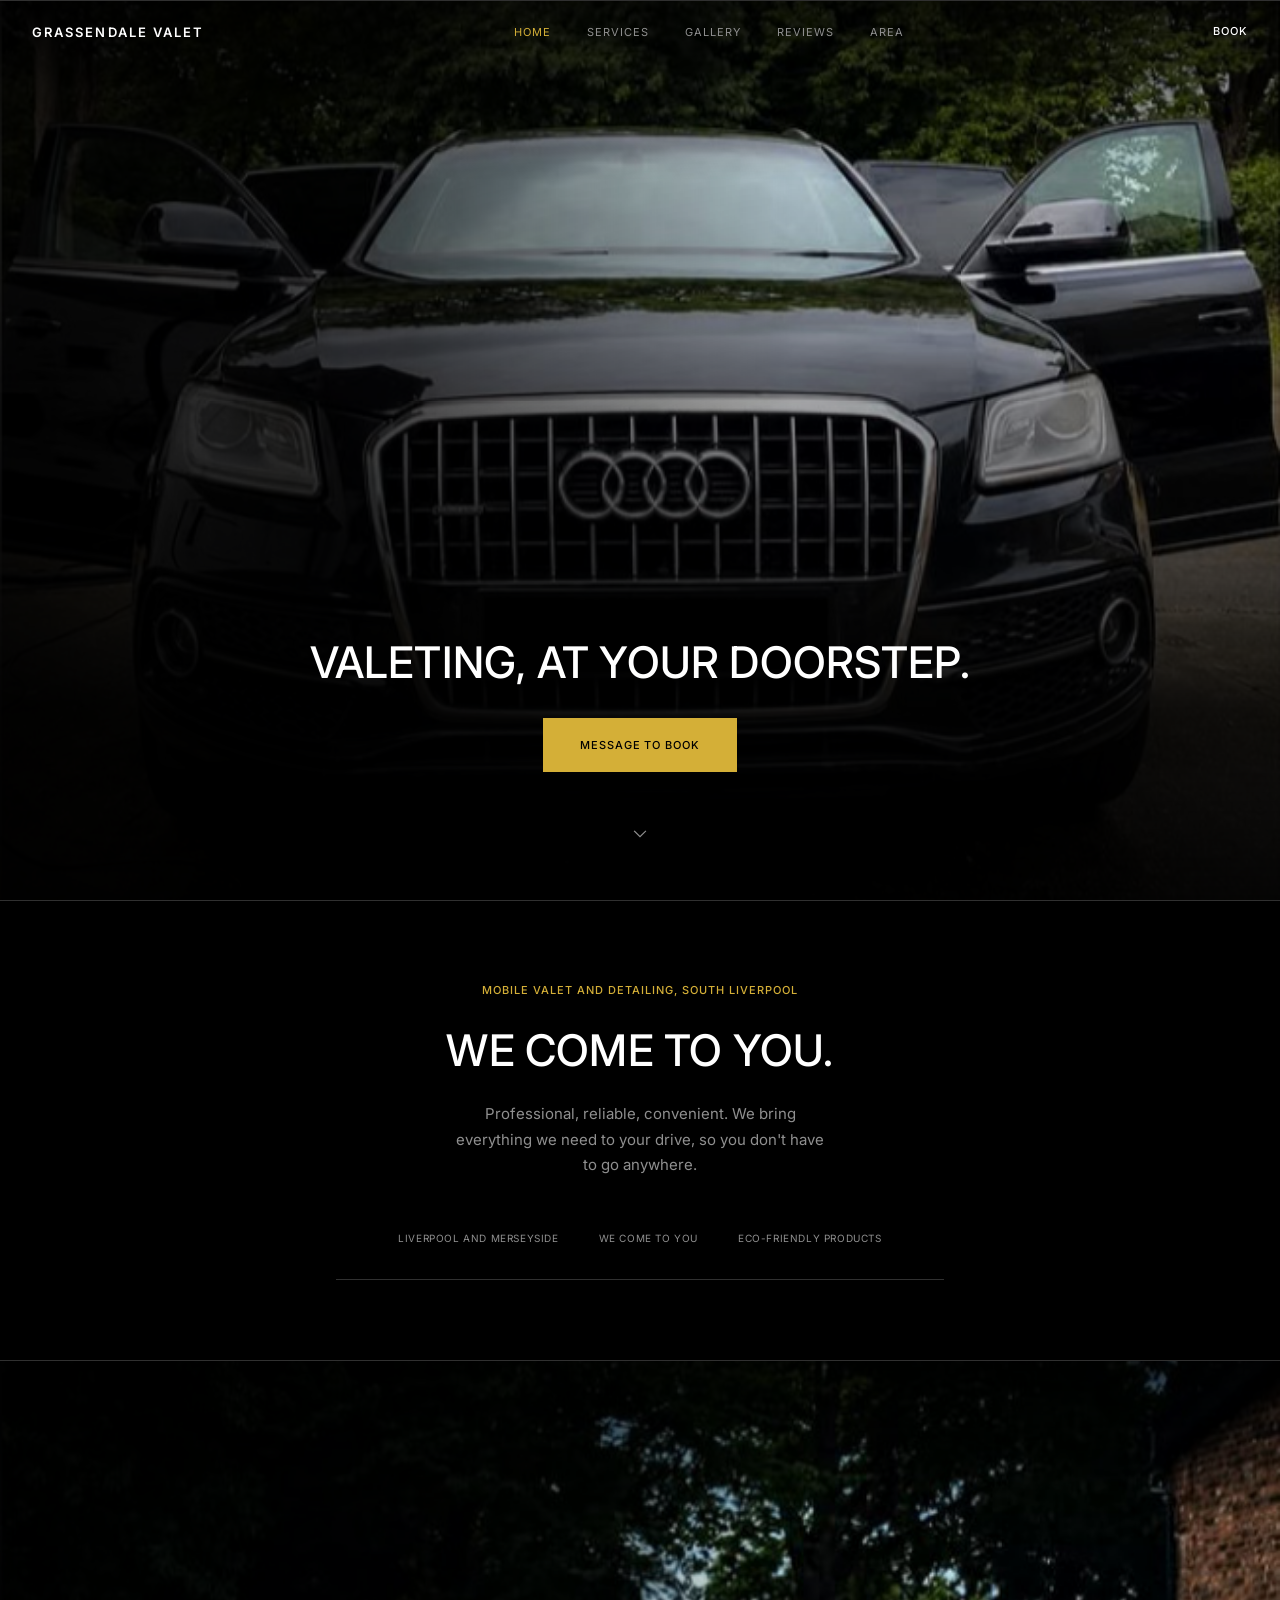
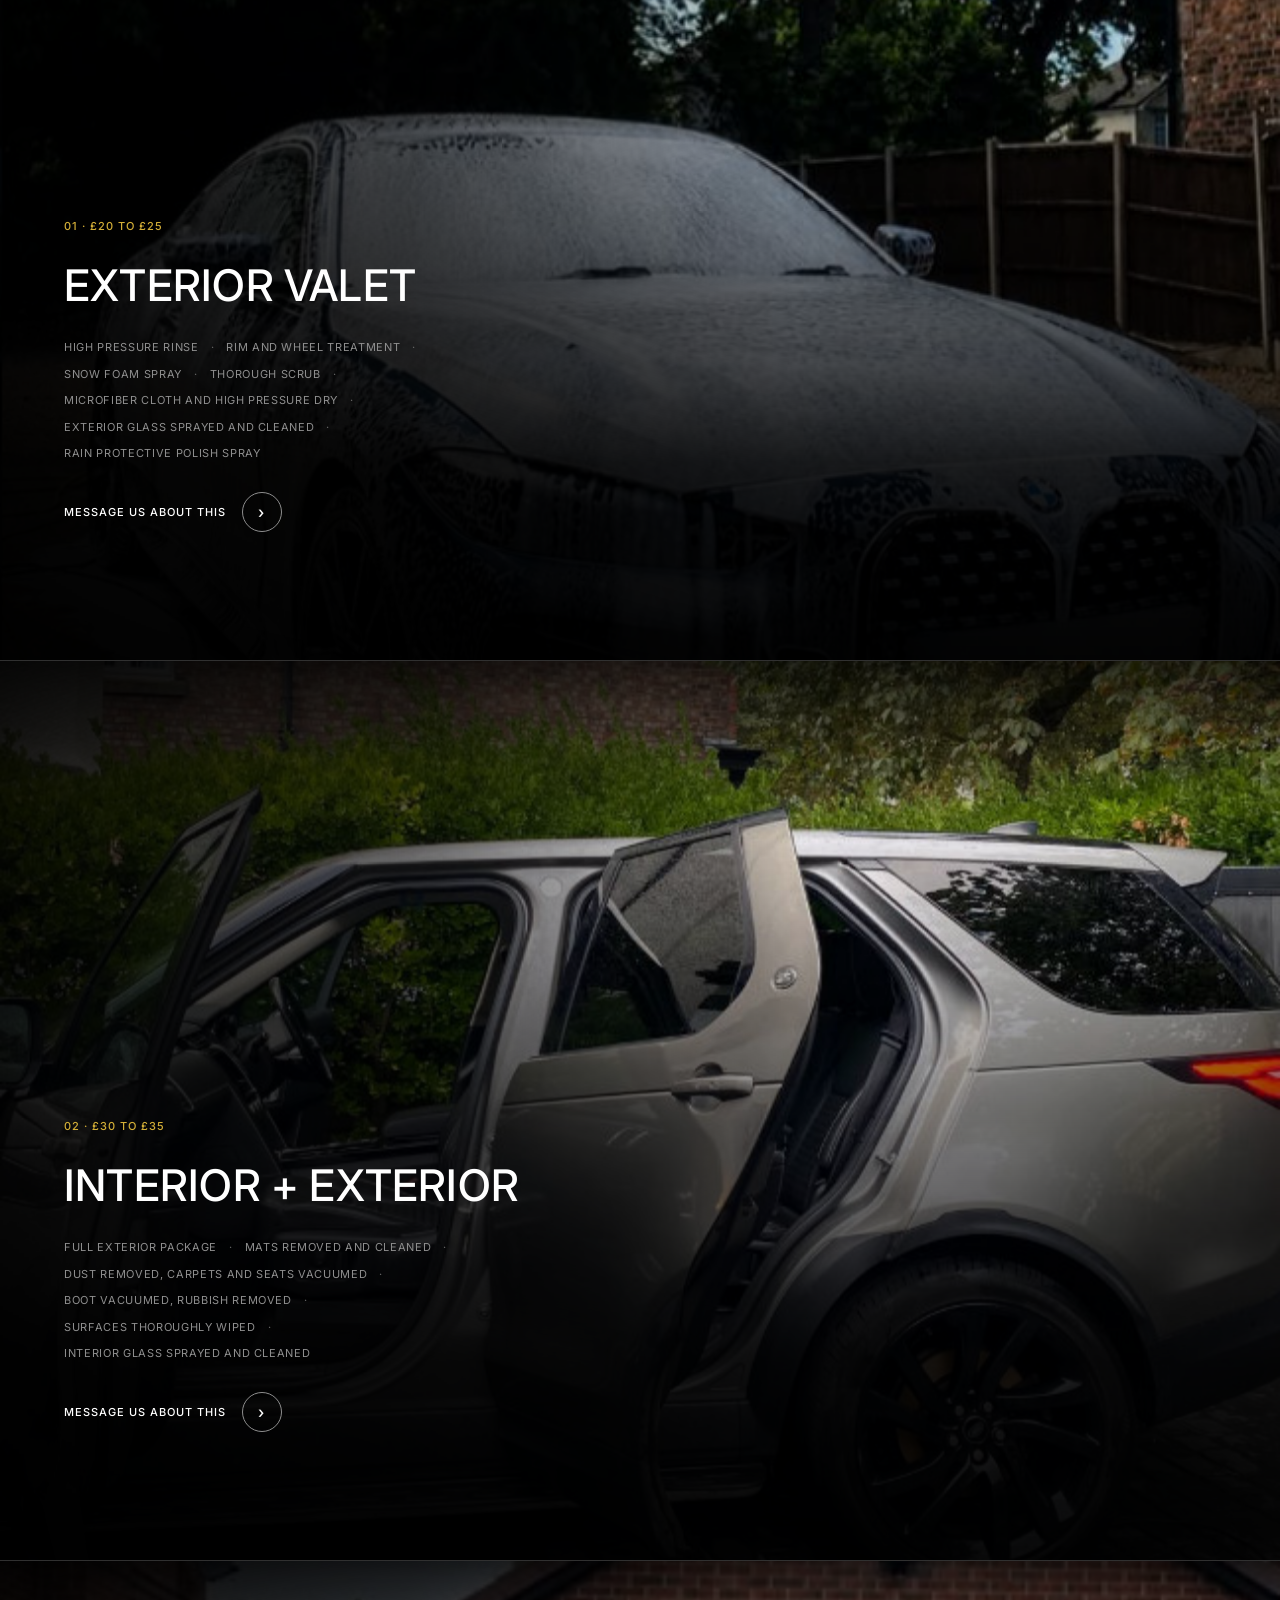
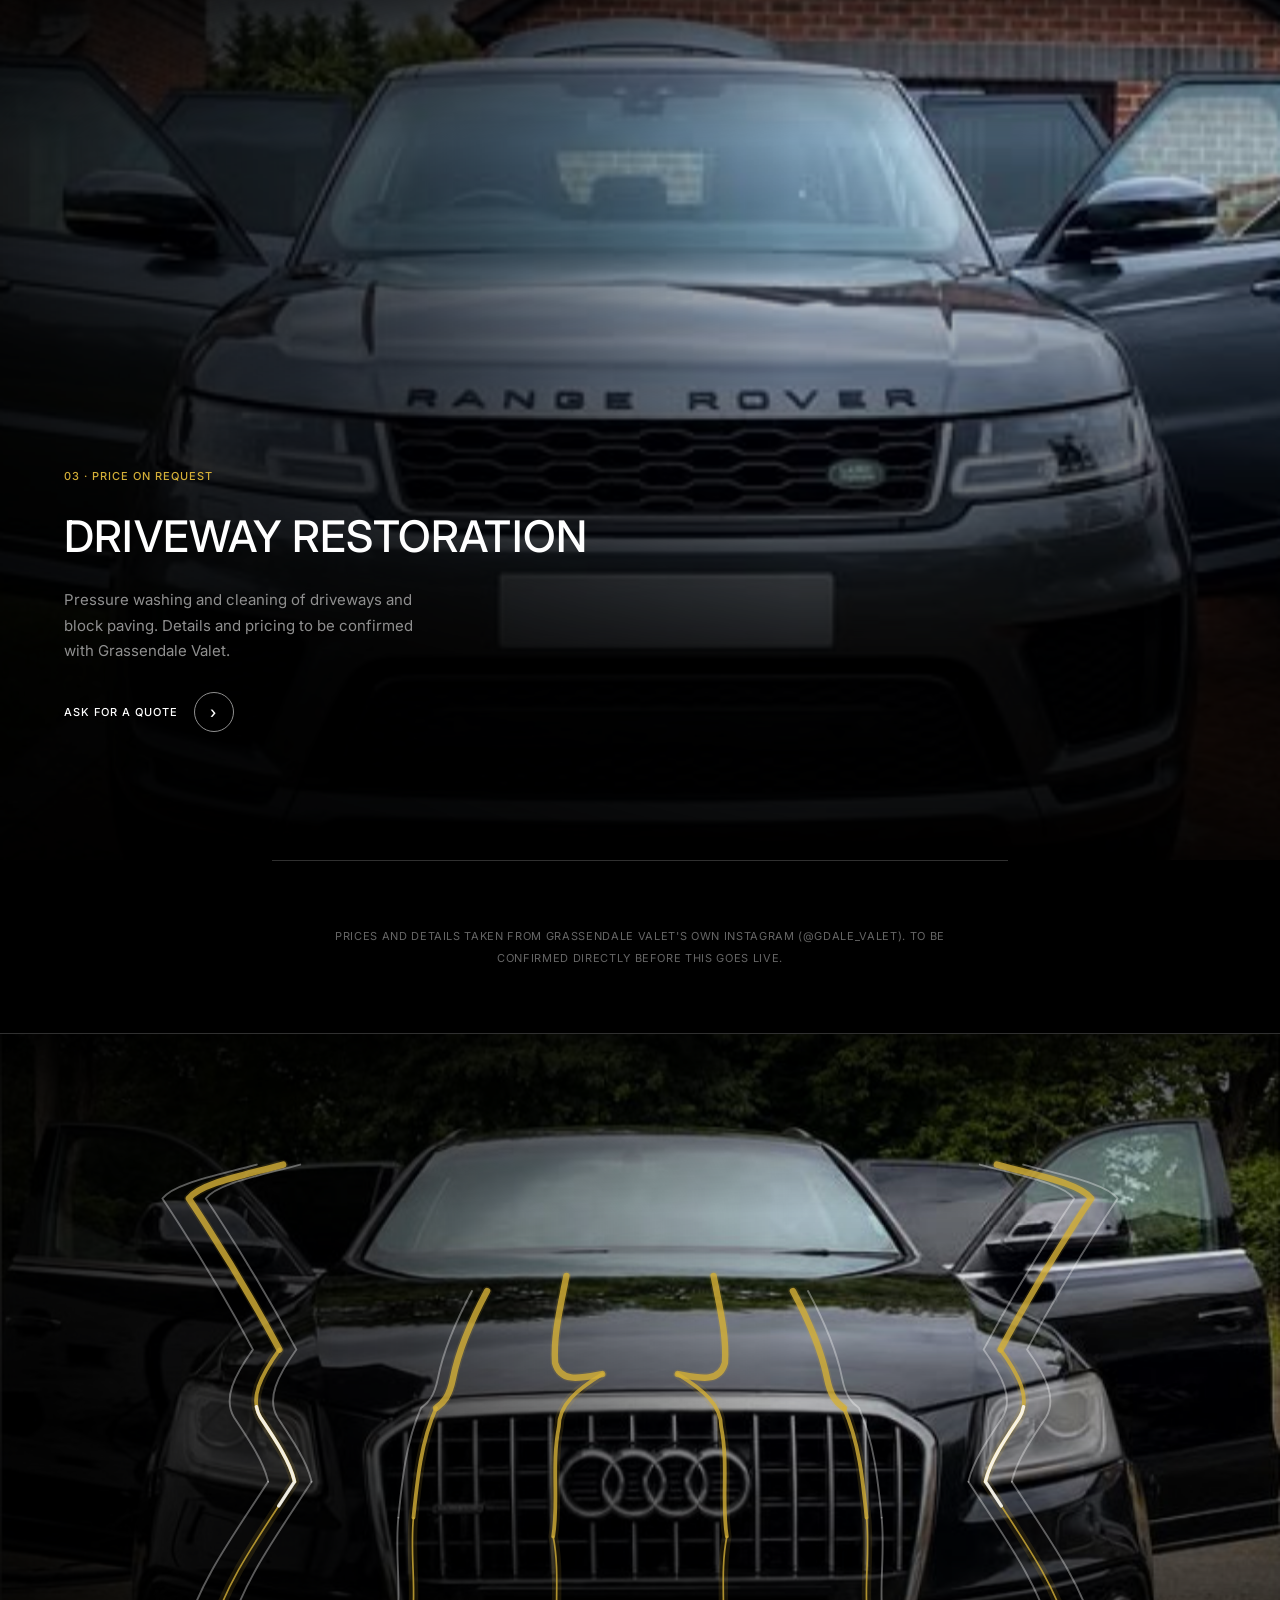
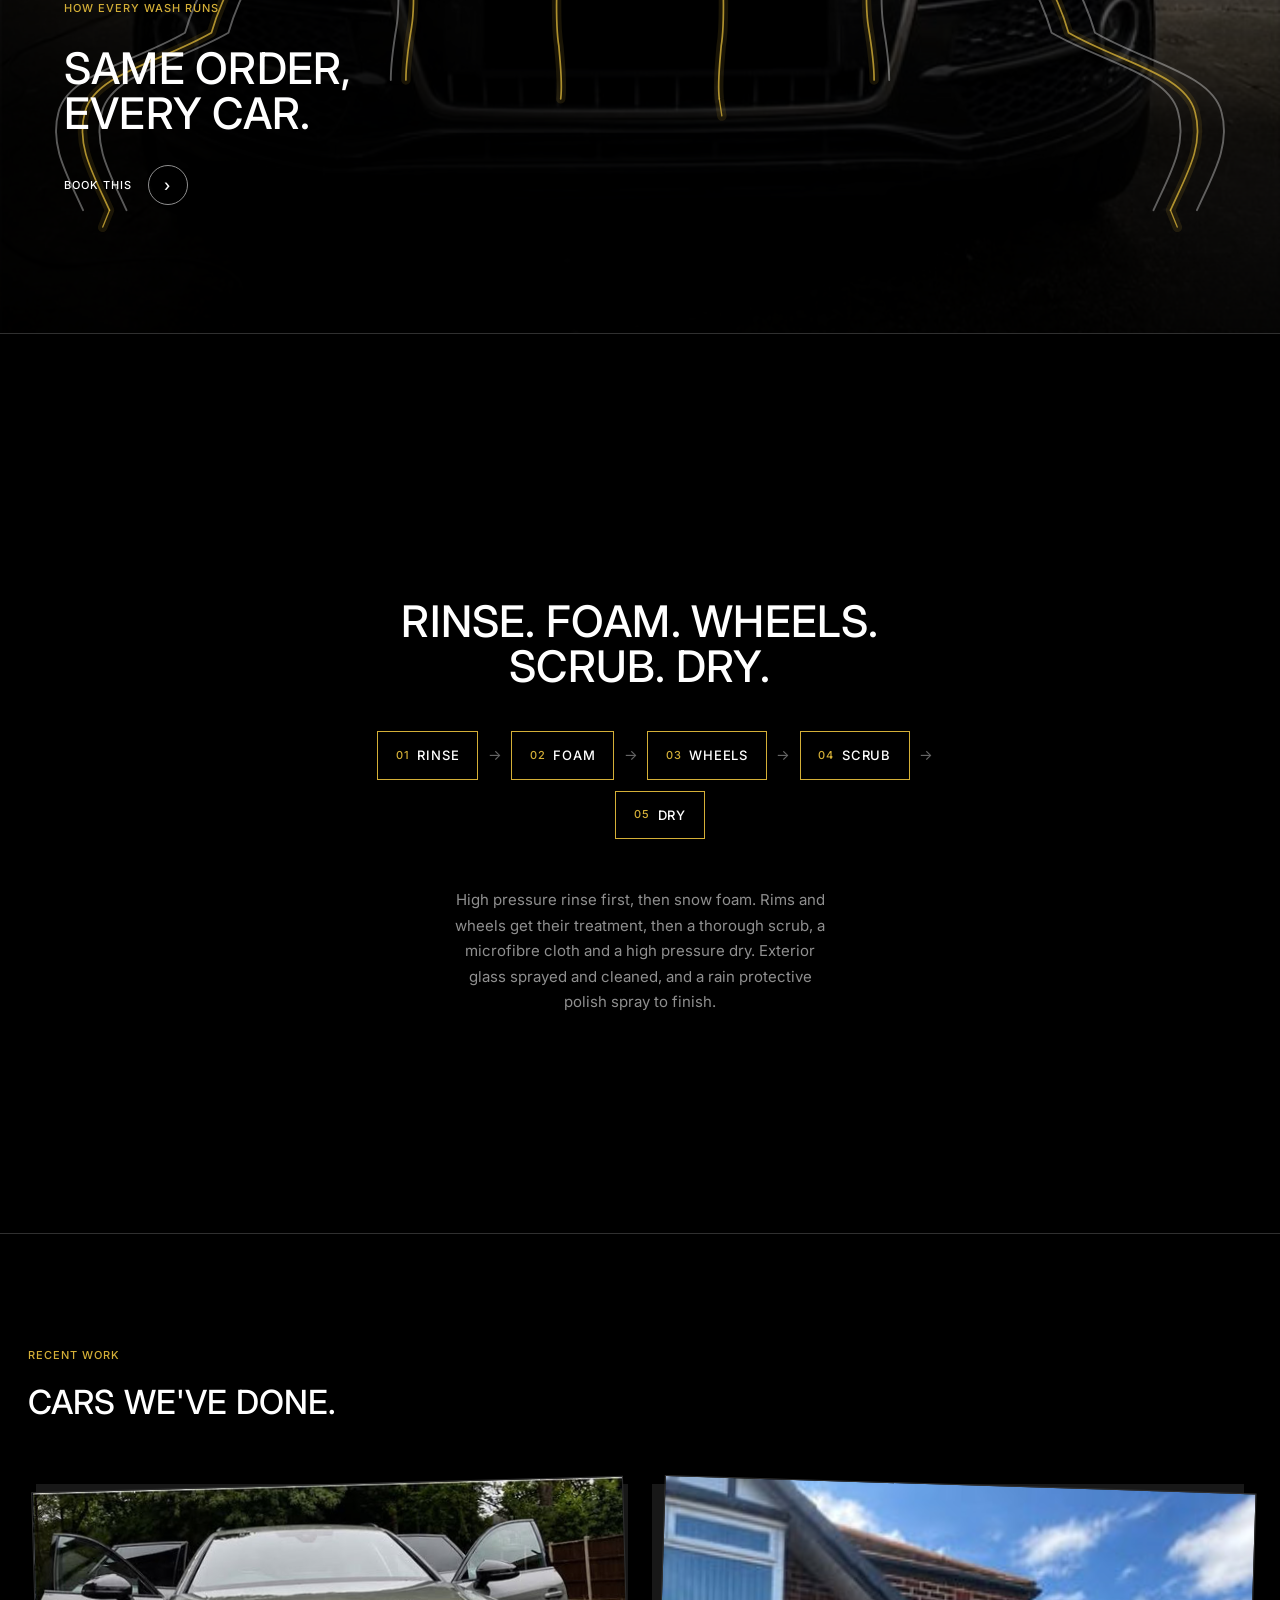
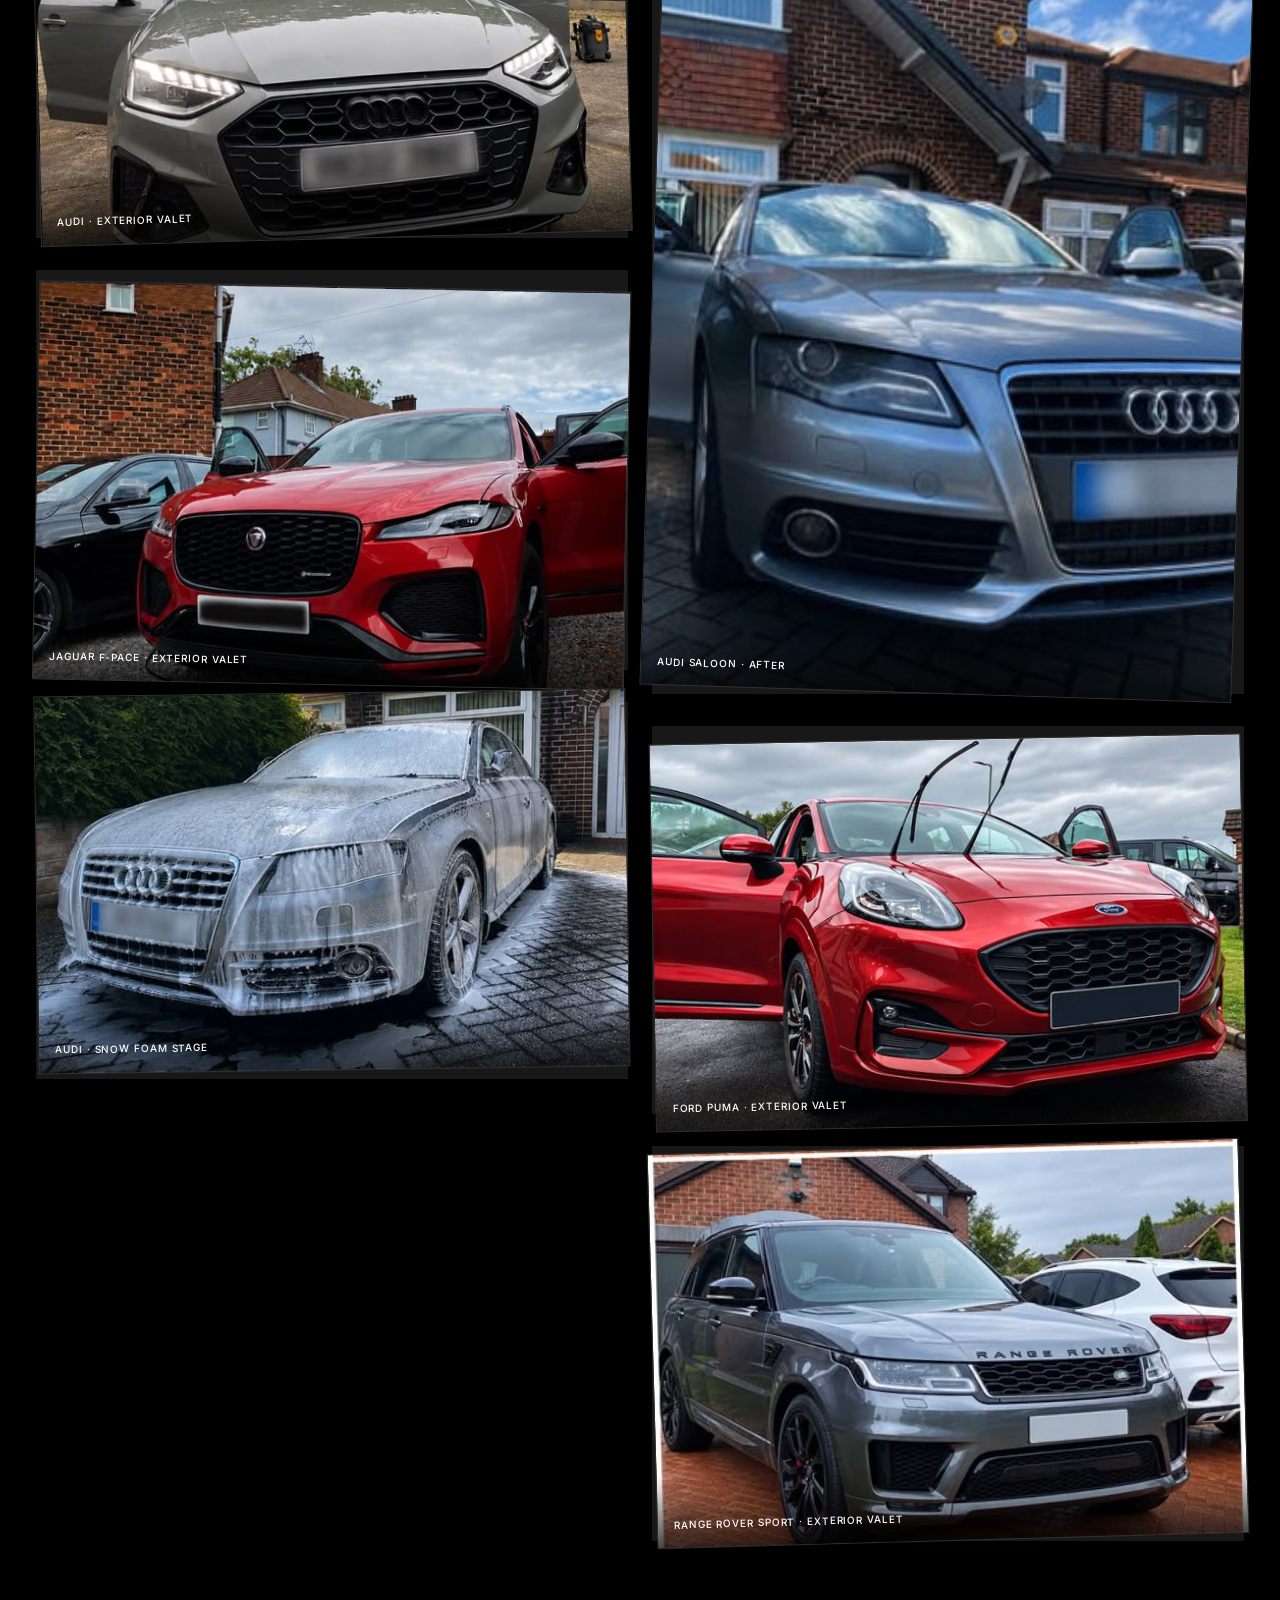
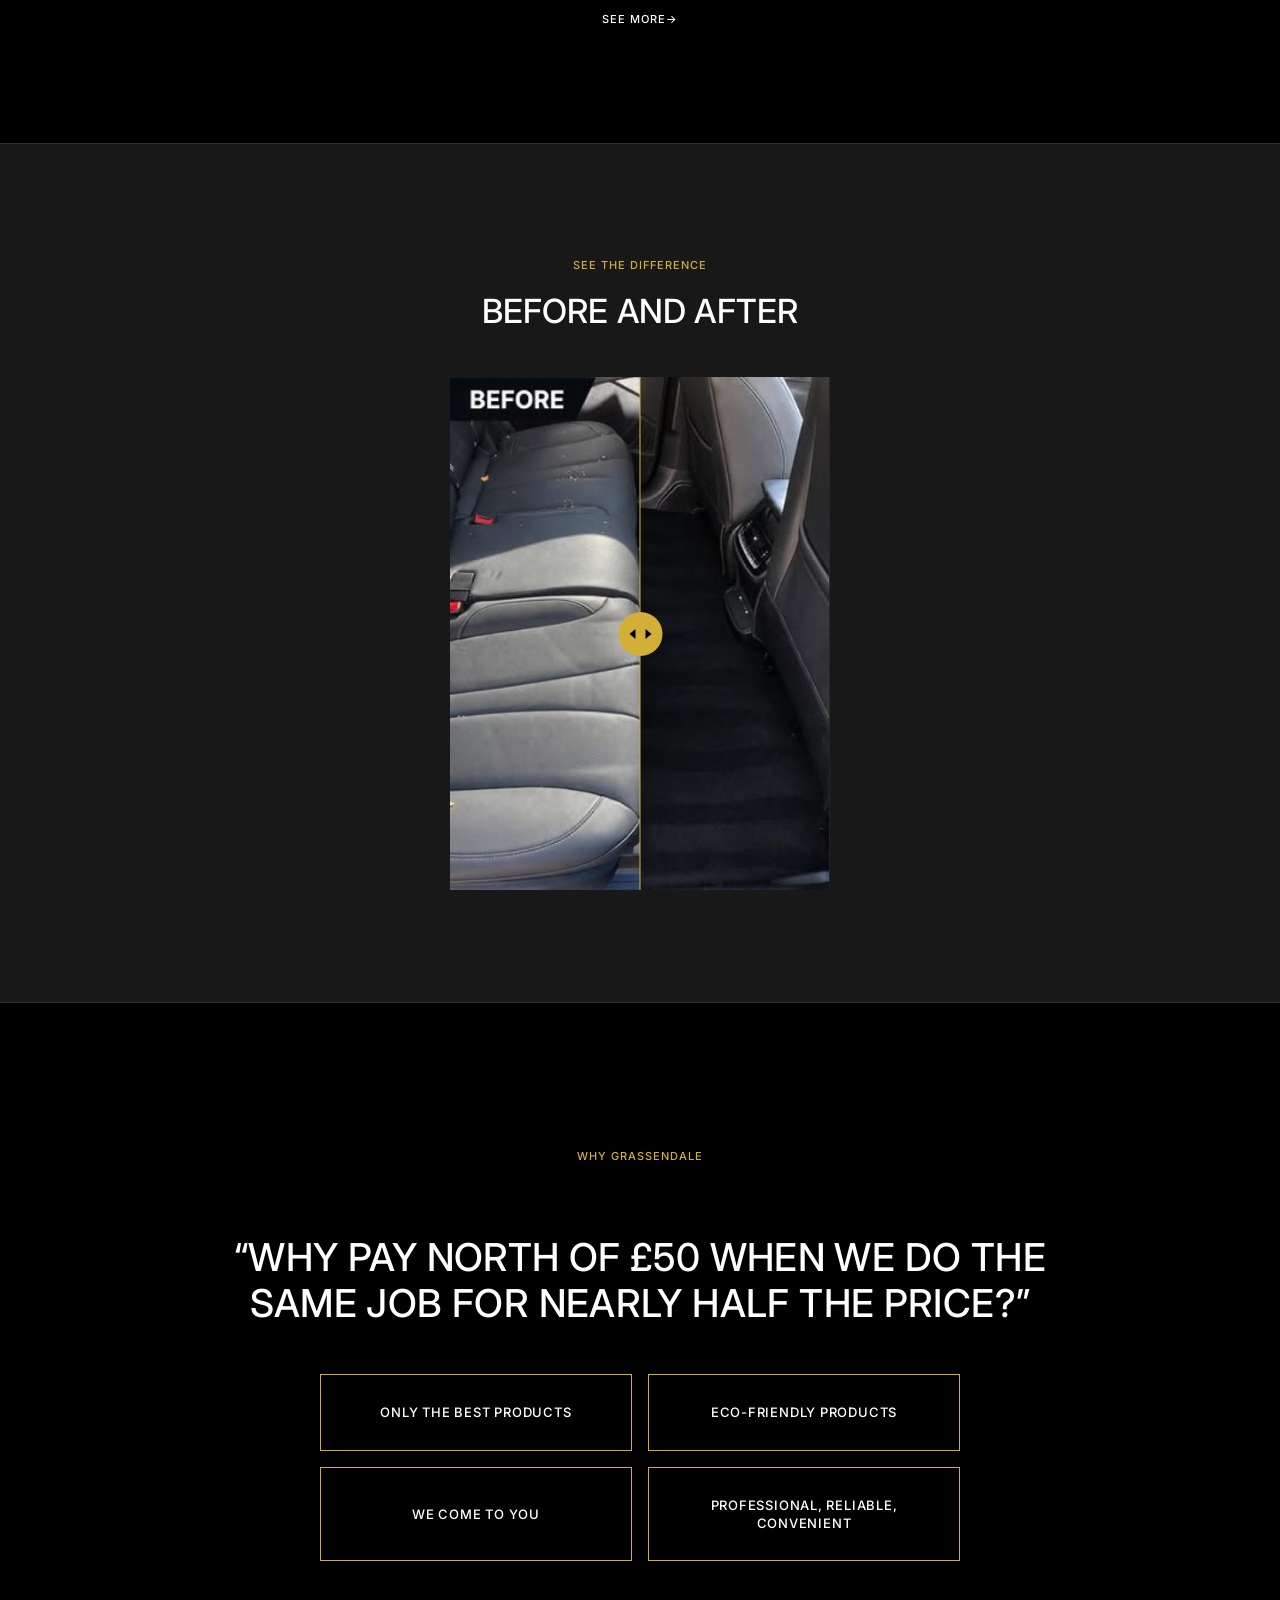
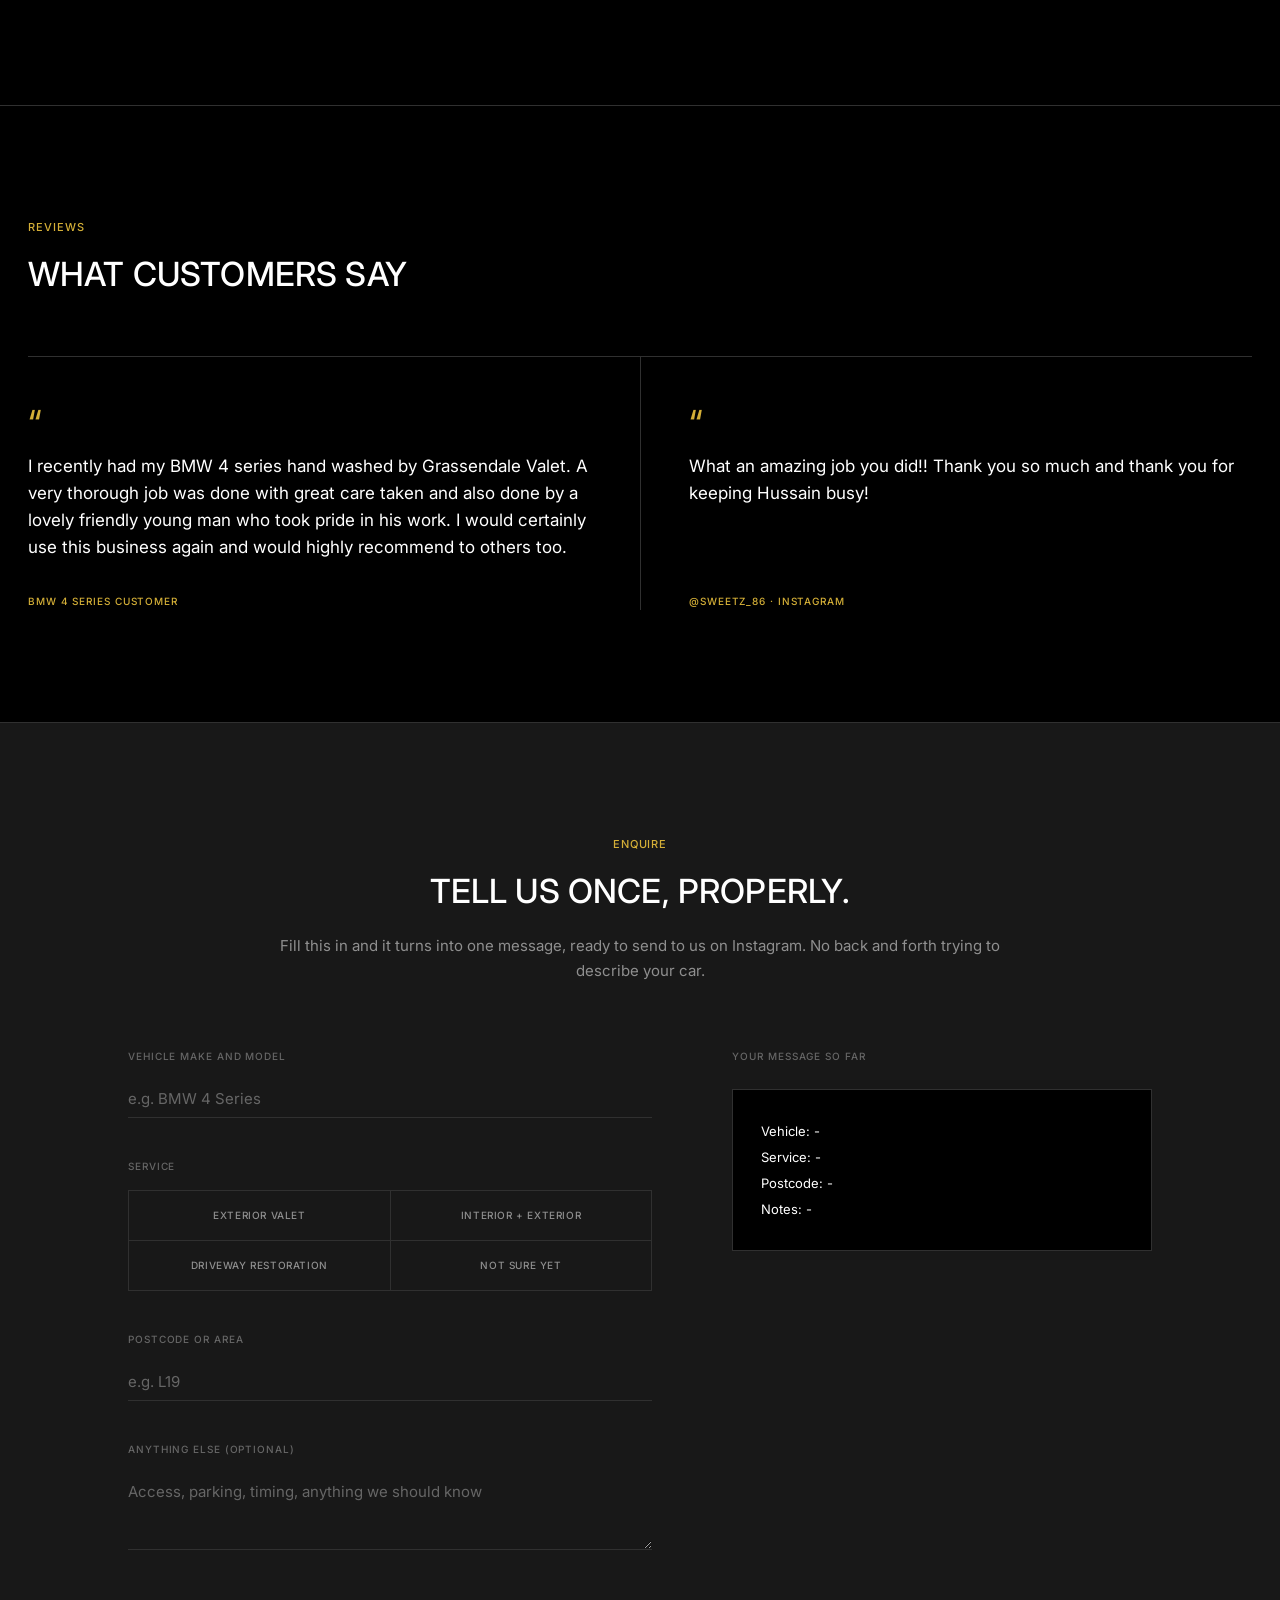
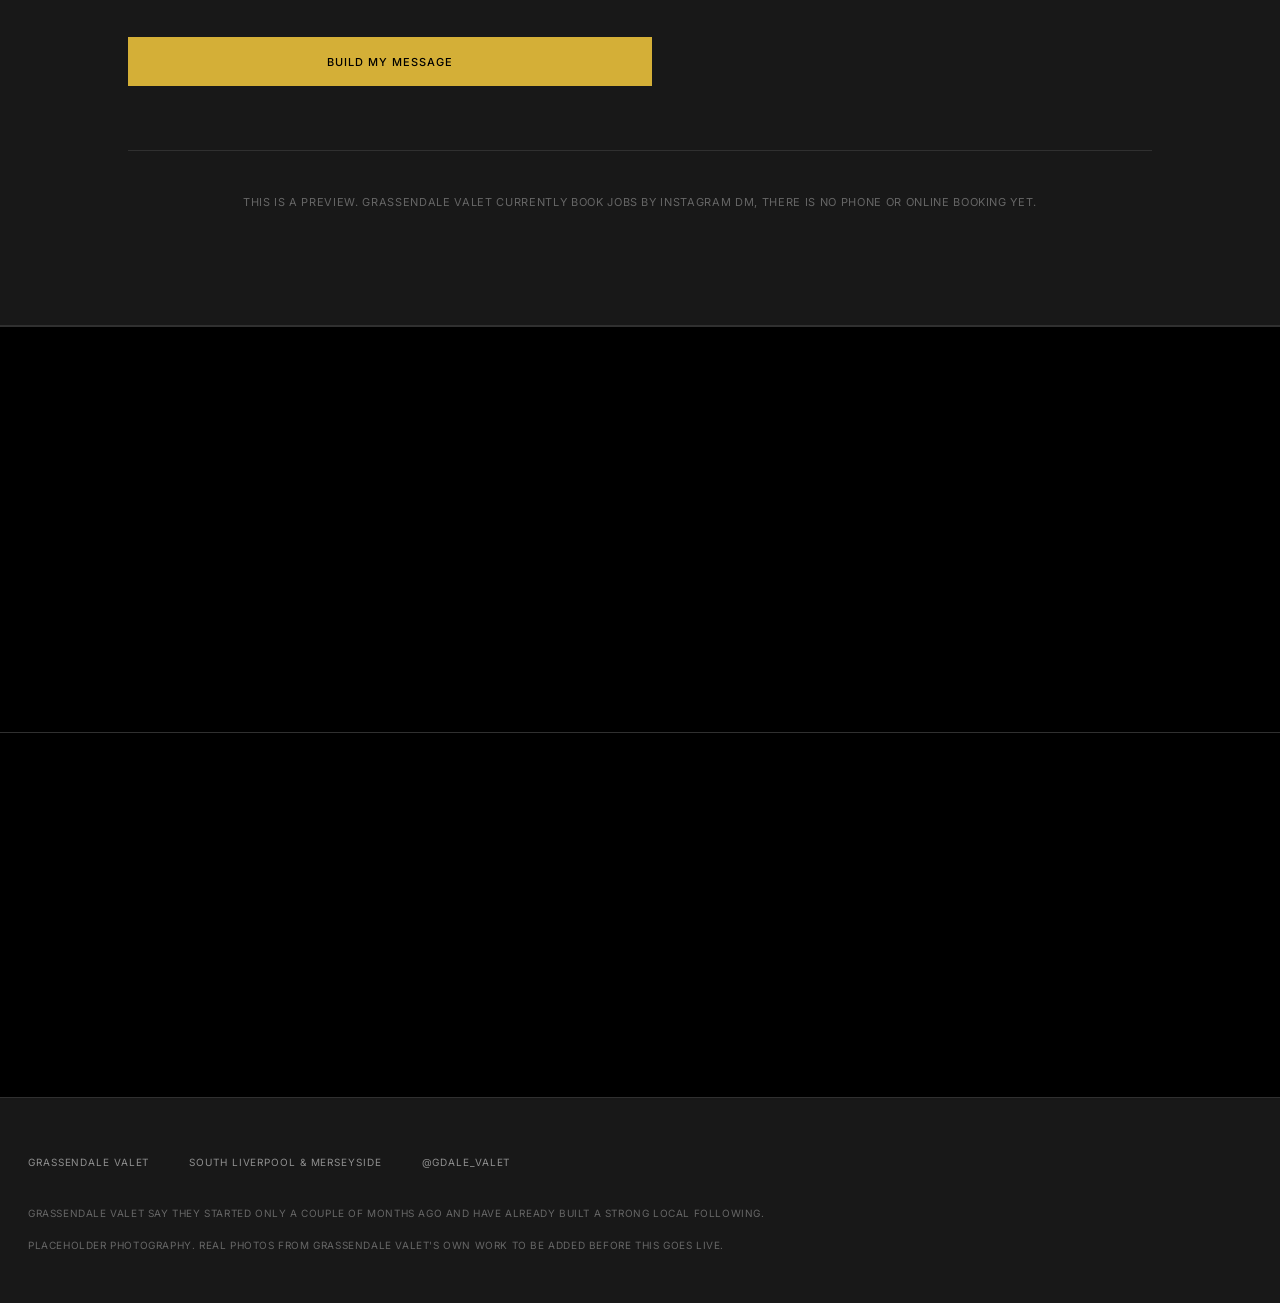
==== commit 020ae198: "Give driveway restoration a photo, add a Range Rover to the gallery - Pull two real client photos of" ====
--- a/index.html
+++ b/index.html
@@ -129,10 +129,11 @@
       </div>
     </div>
 
-    <!-- No photograph exists for this one, so it runs as a void panel
-         instead of a picture panel: centred type on black, nothing else. -->
-    <div class="panel panel--void">
-      <div class="panel-body panel-body--center">
+    <div class="panel">
+      <figure class="panel-media" data-parallax>
+        <img src="img/service-driveway.jpg" alt="Range Rover Sport parked on a block-paved driveway after a valet by Grassendale Valet" loading="lazy" style="object-position: center 35%;">
+      </figure>
+      <div class="panel-body">
         <p class="panel-label reveal-block">03 &middot; Price on request</p>
         <h2 class="panel-title reveal-lines">
           <span class="line"><span>Driveway restoration</span></span>
@@ -324,6 +325,13 @@
           <figcaption class="gallery-cap">Ford Puma &middot; Exterior valet</figcaption>
         </div>
       </figure>
+      <figure class="media-slot gallery-item reveal-block">
+        <div class="gallery-frame">
+          <img src="img/work-rangerover.jpg" alt="Range Rover Sport after a valet by Grassendale Valet" loading="lazy">
+          <span class="media-slot-label">img/work-rangerover.jpg</span>
+          <figcaption class="gallery-cap">Range Rover Sport &middot; Exterior valet</figcaption>
+        </div>
+      </figure>
     </div>
     <p class="gallery-more">
       <a class="service-link" href="gallery.html">See more</a>
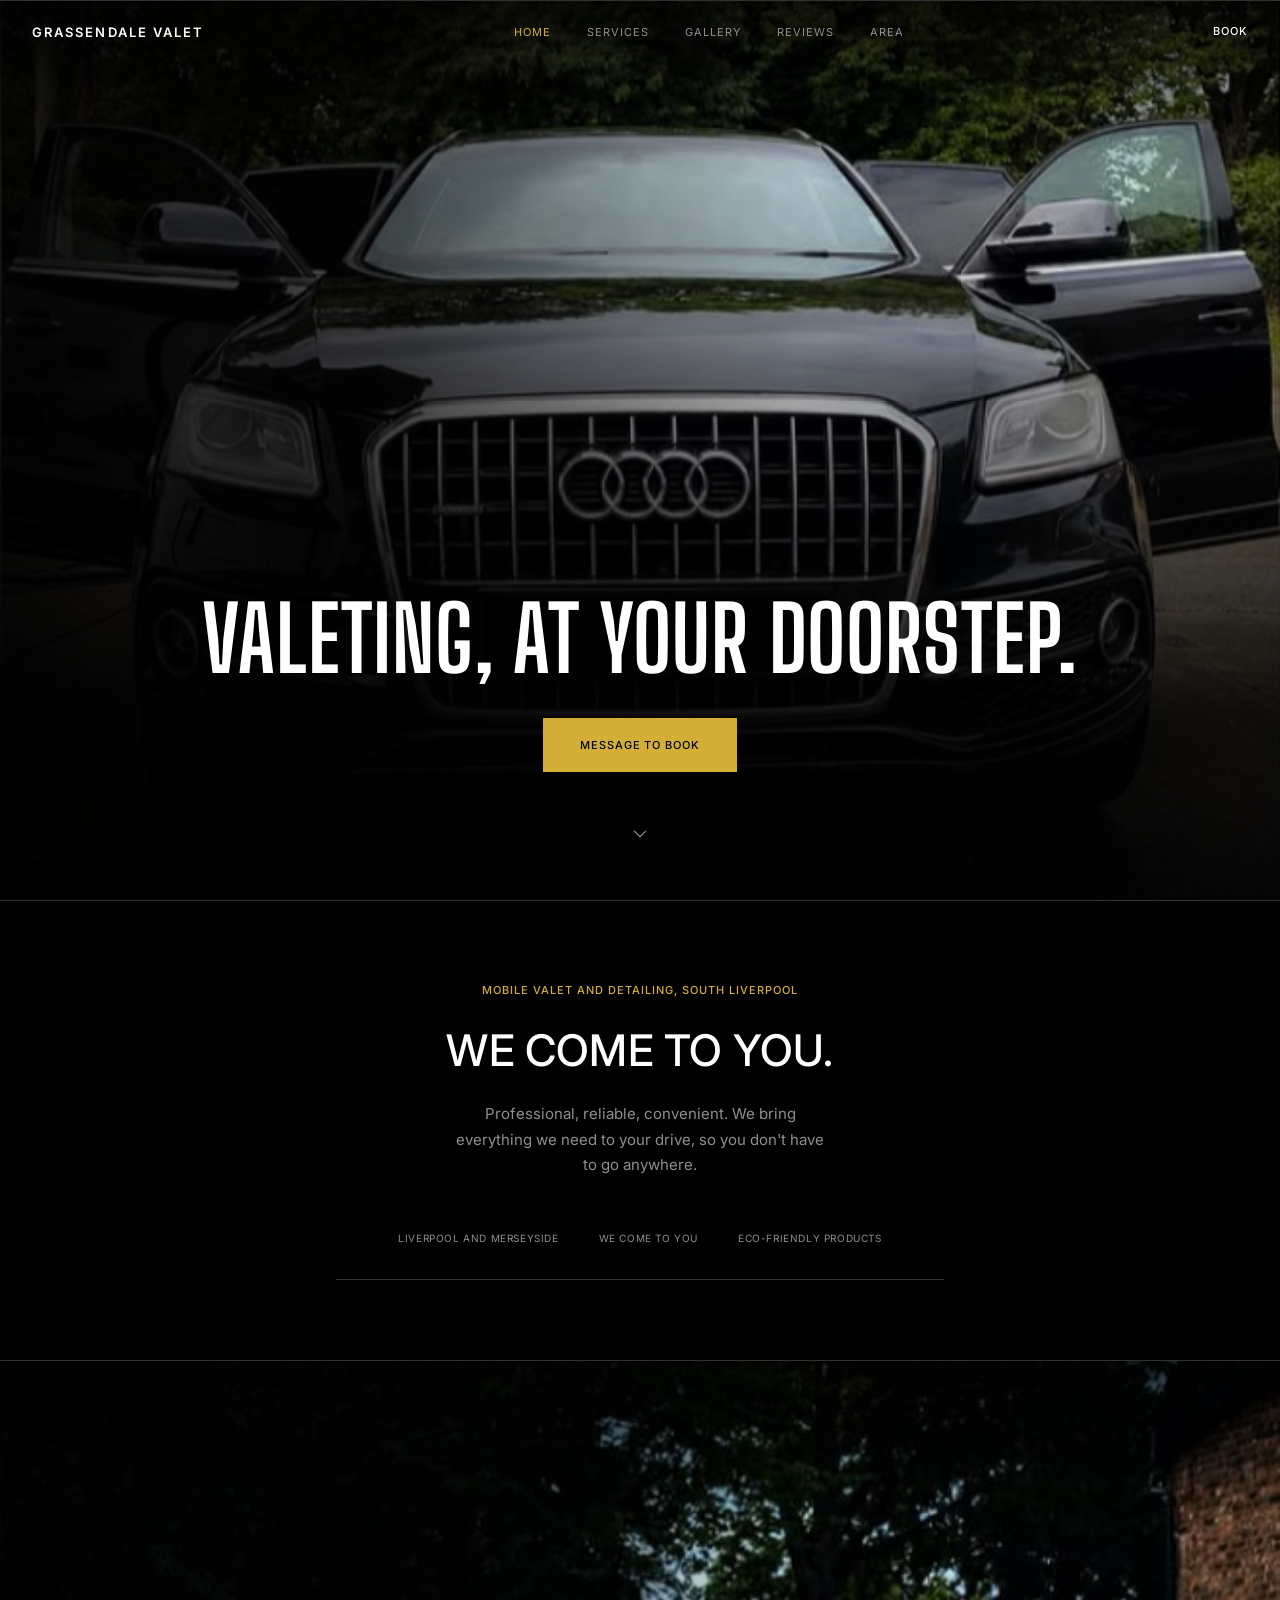
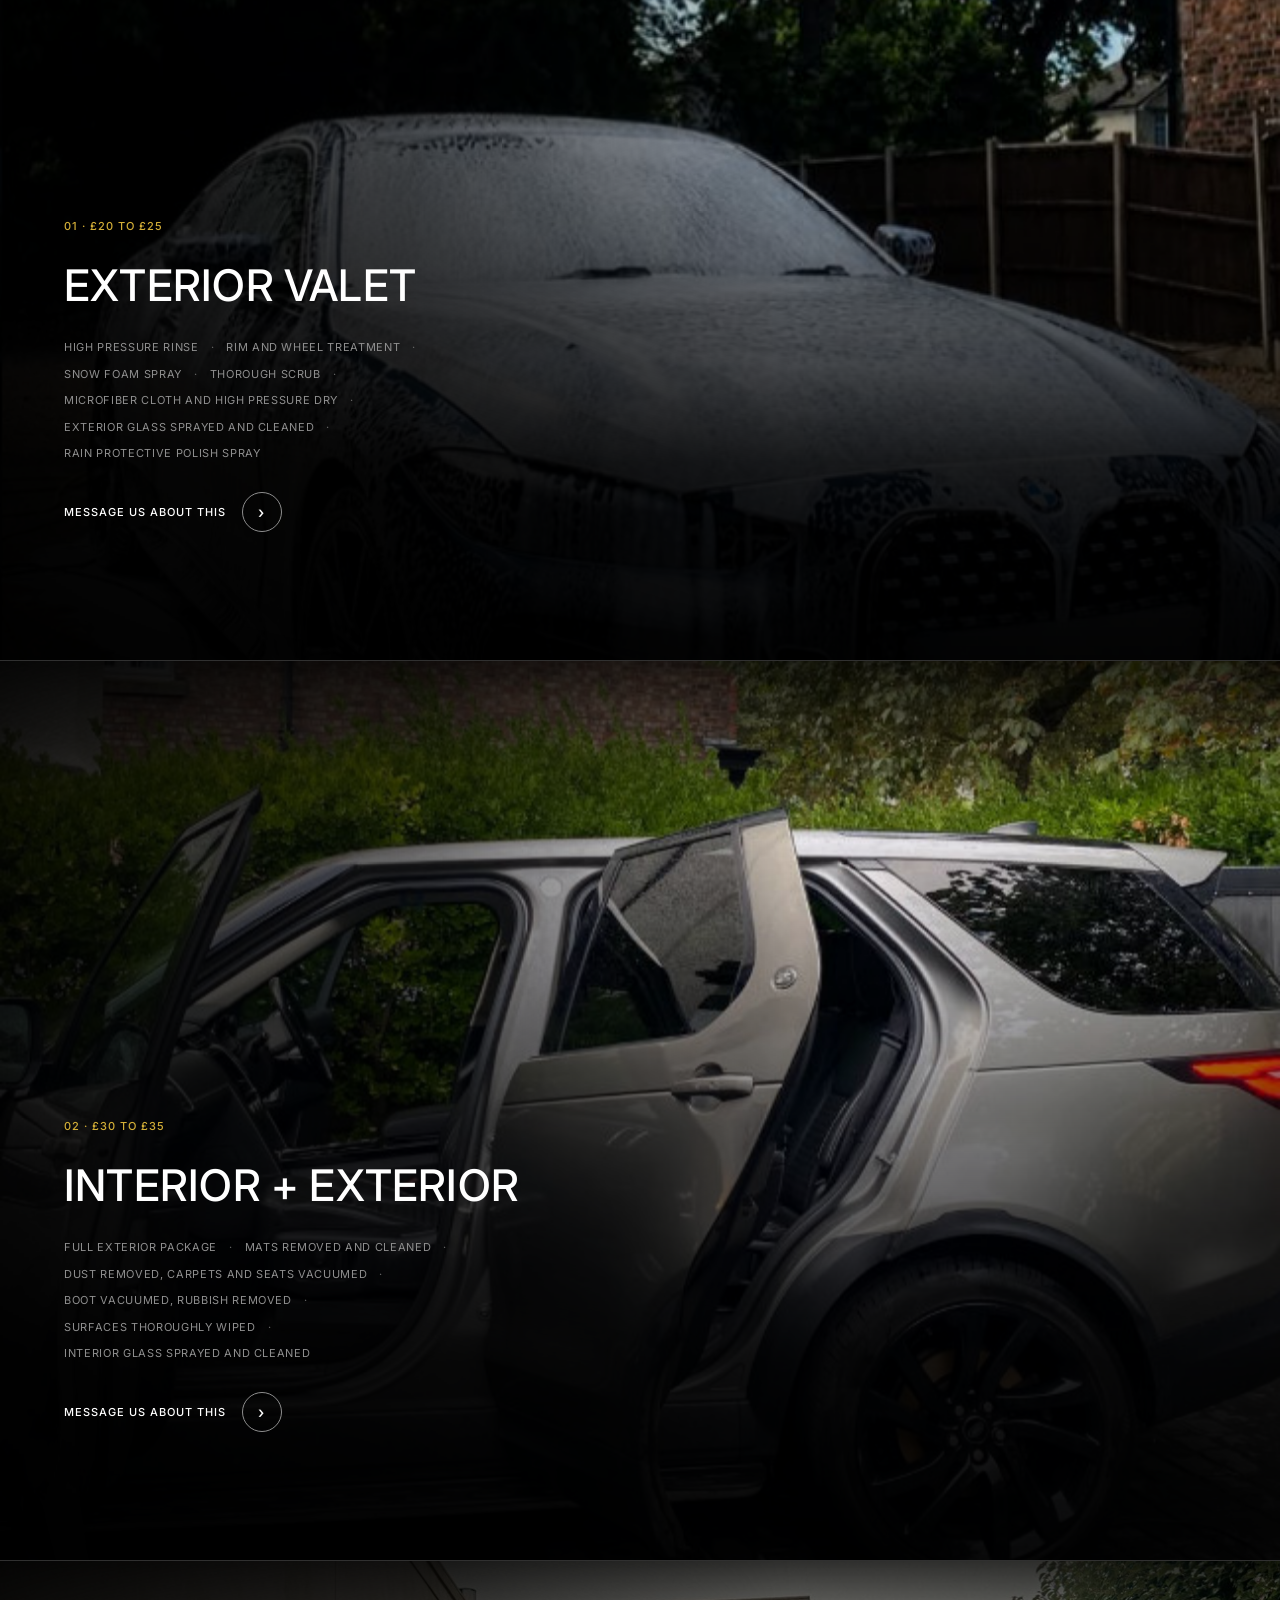
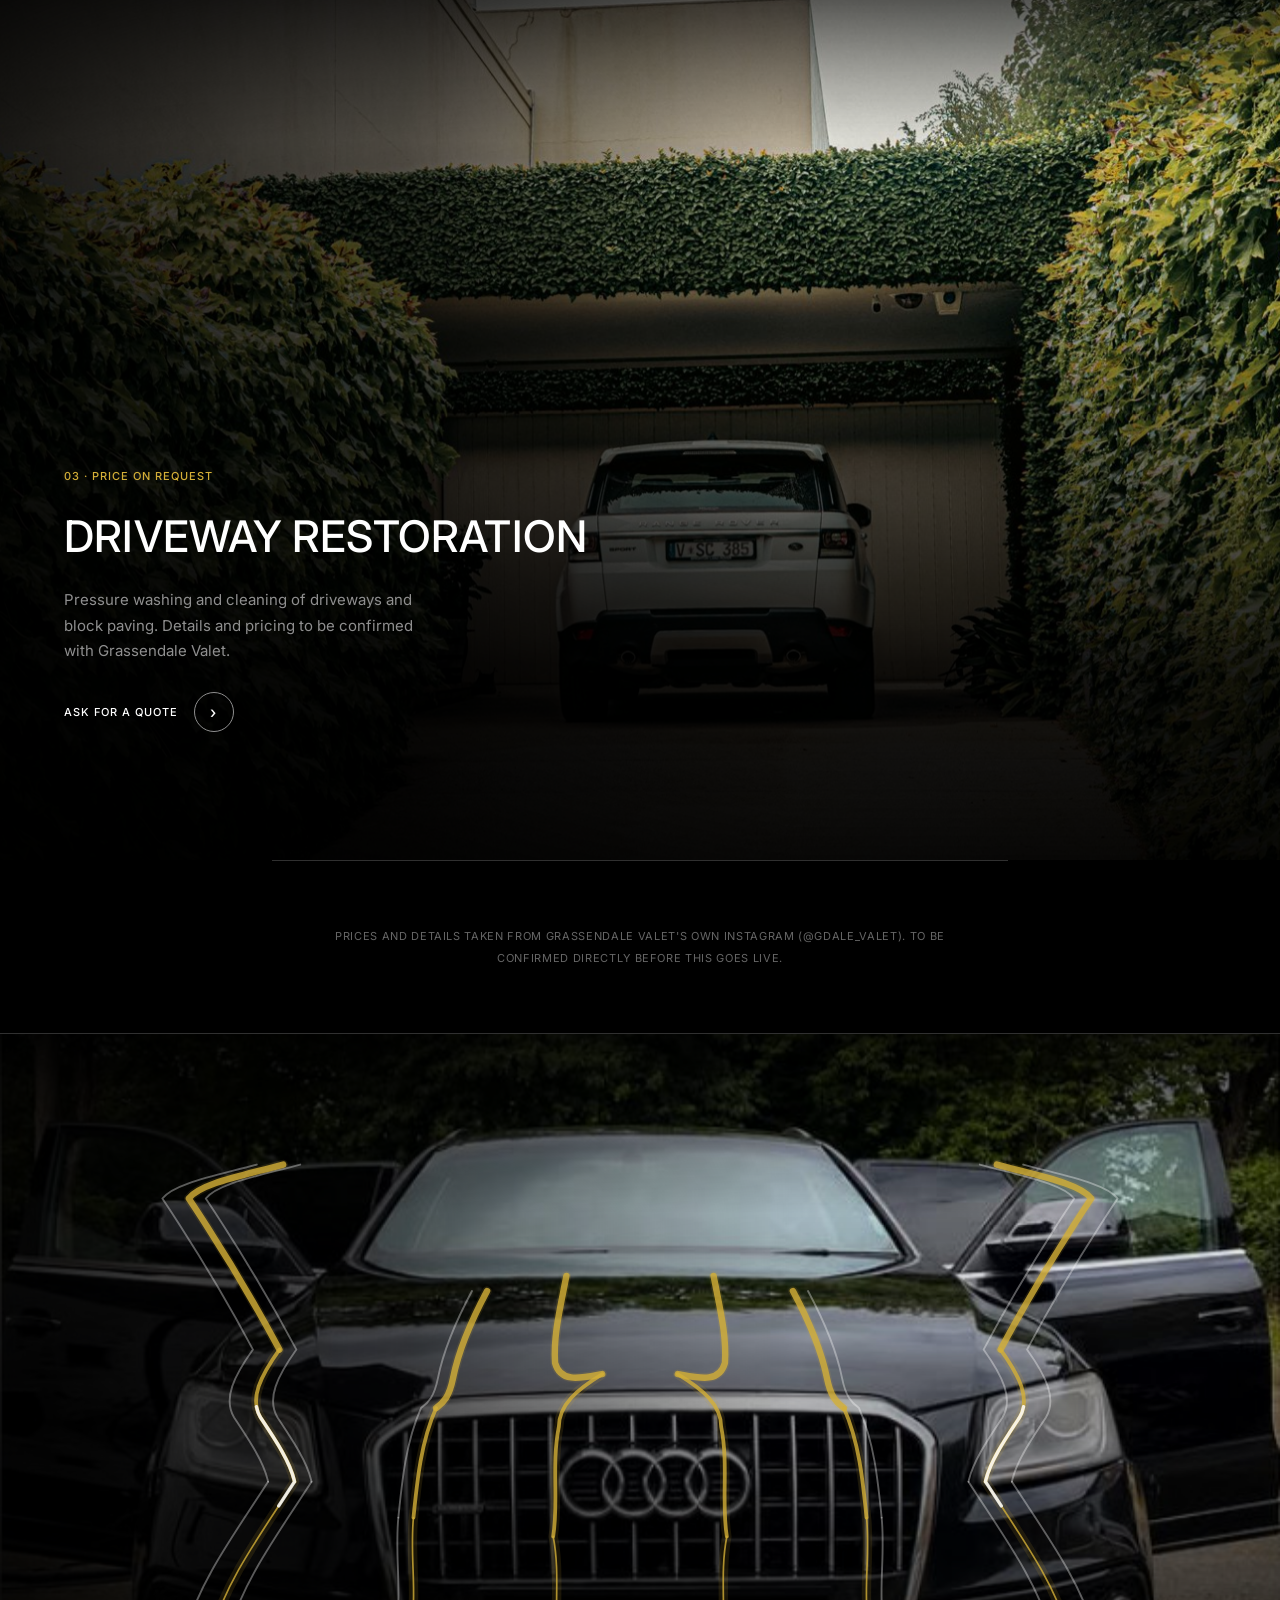
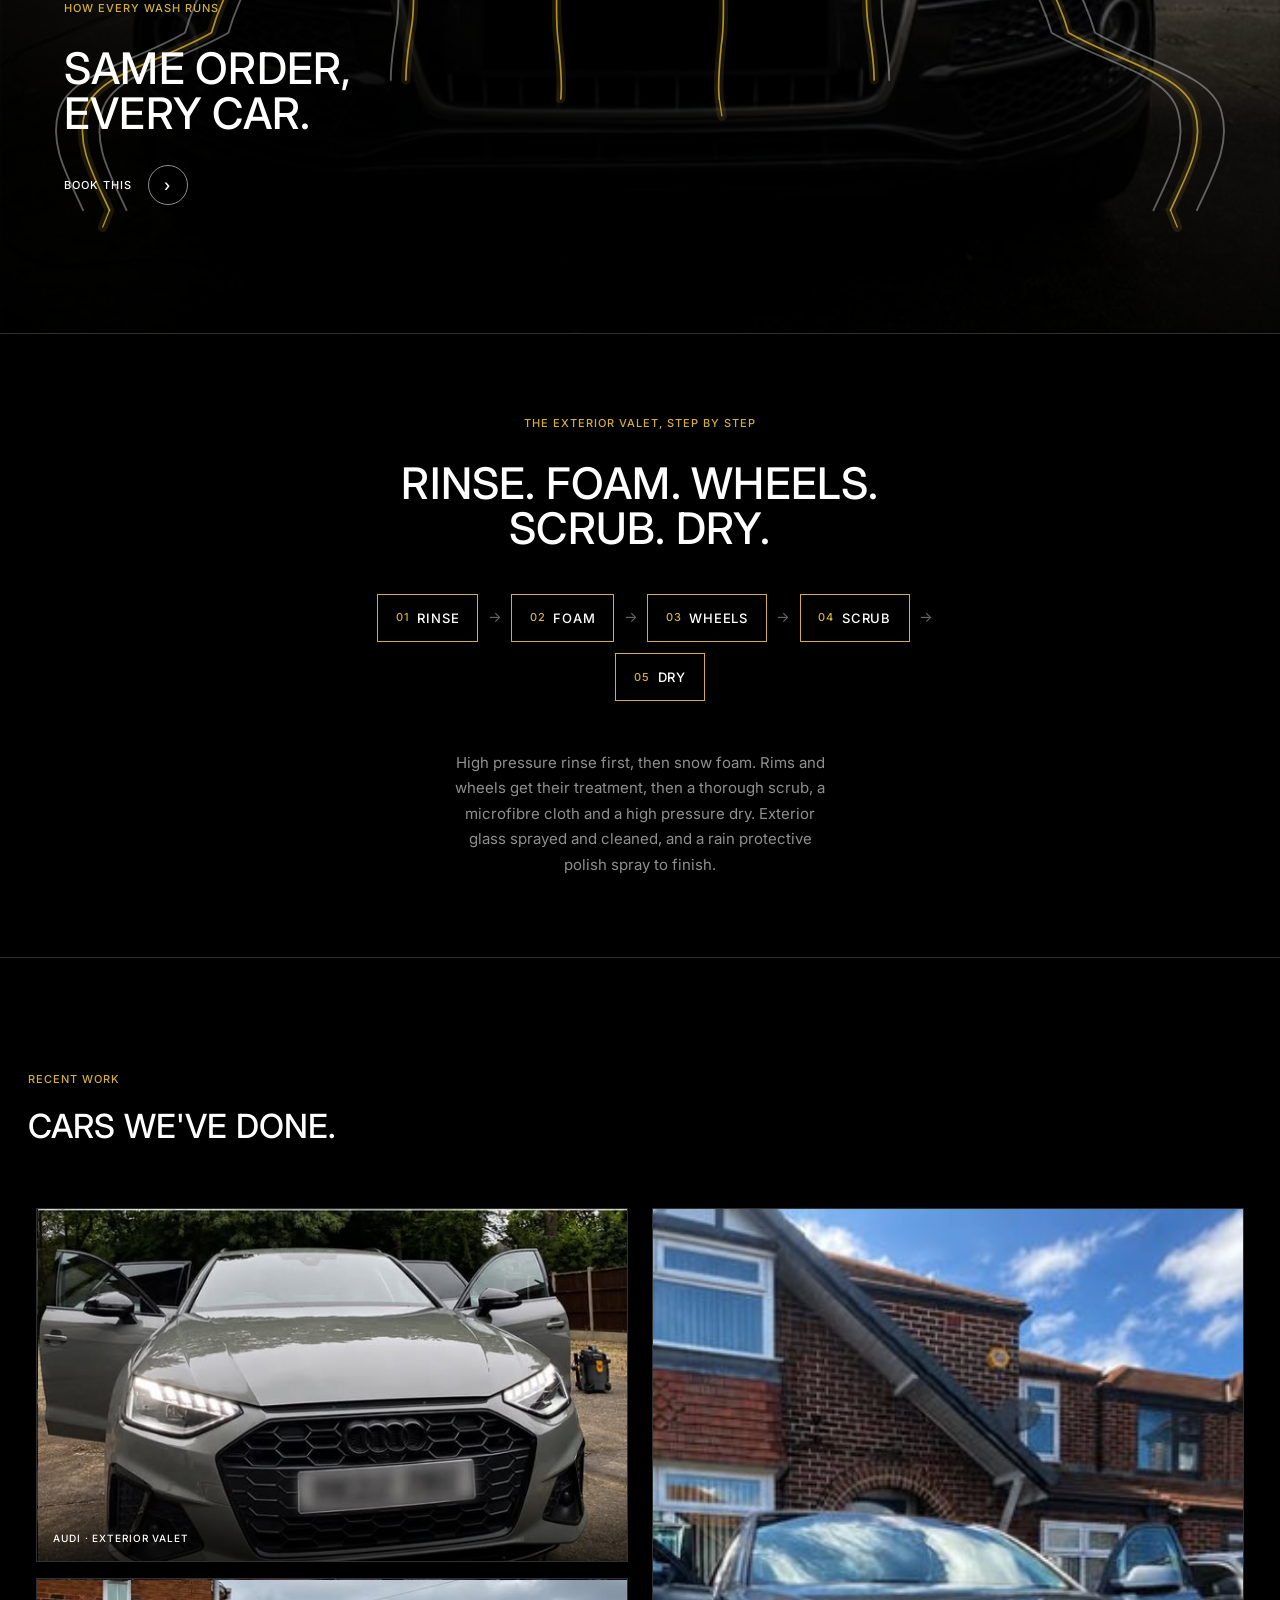
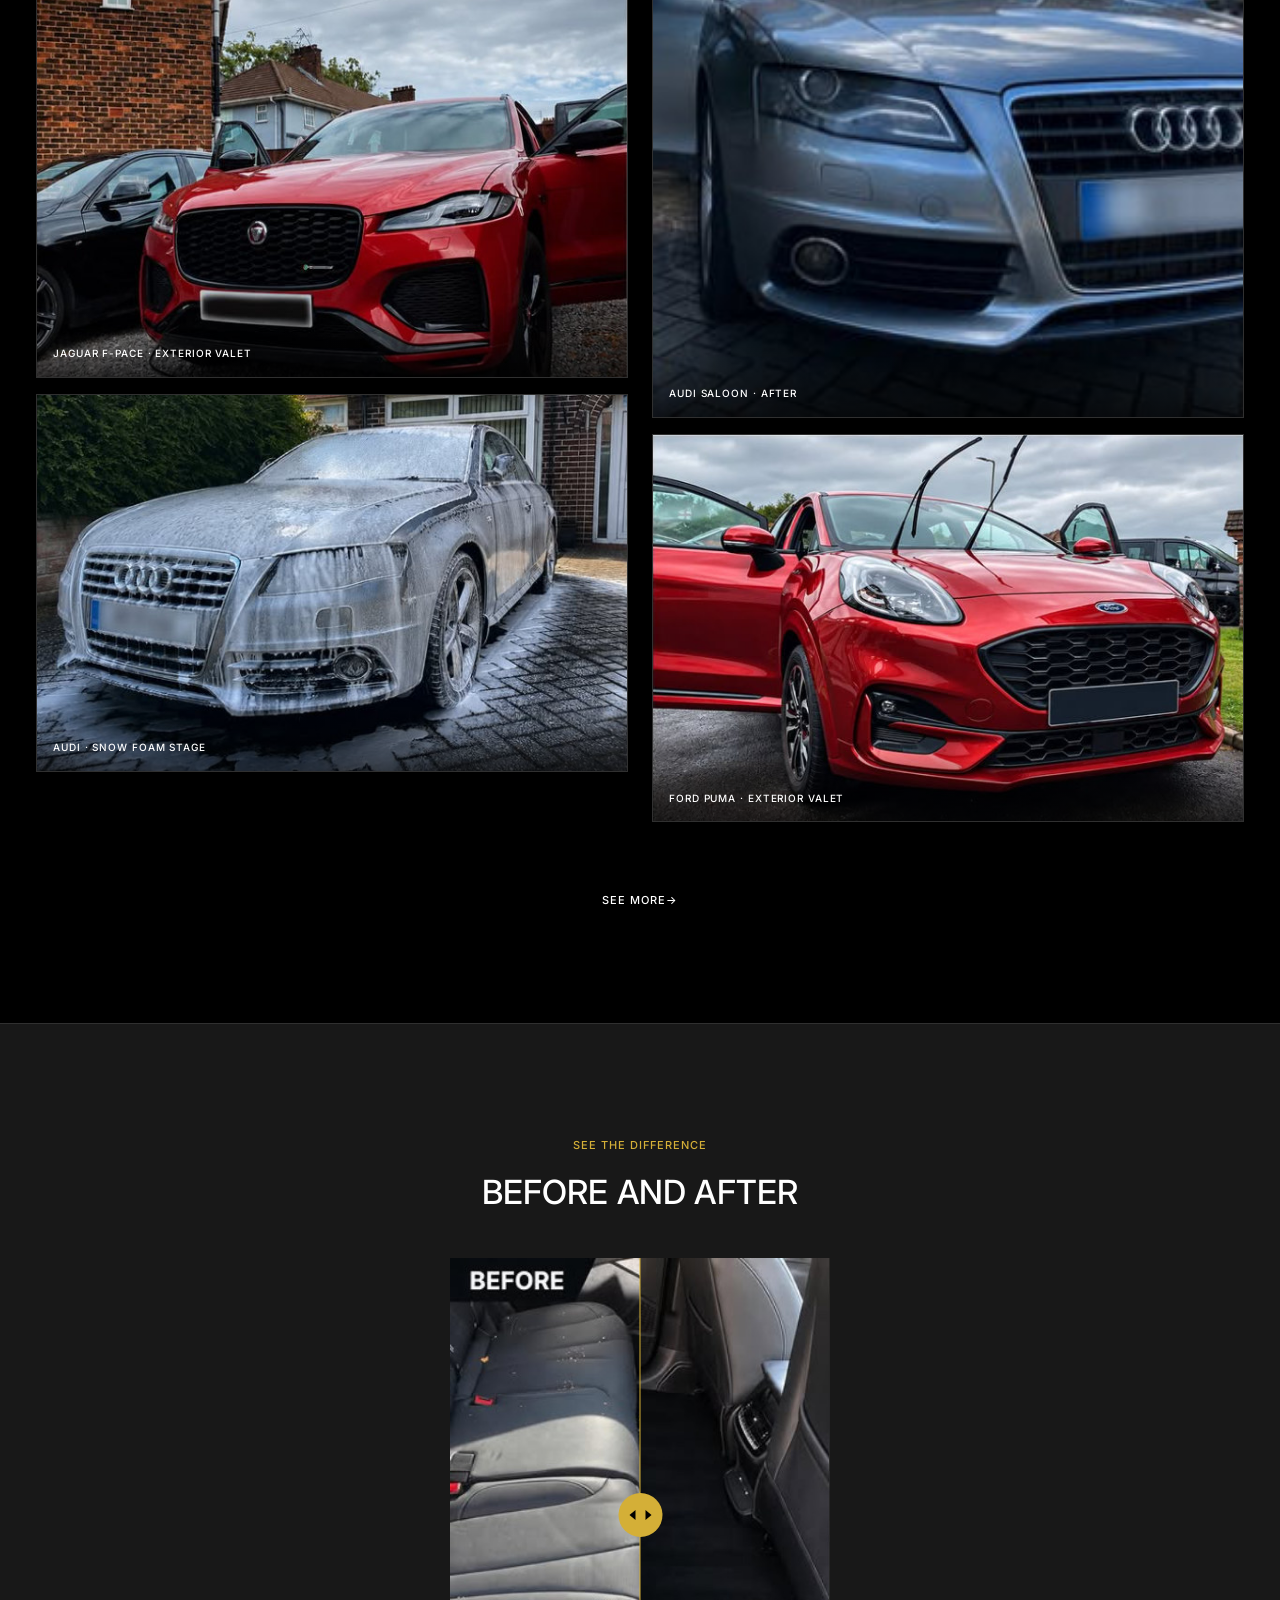
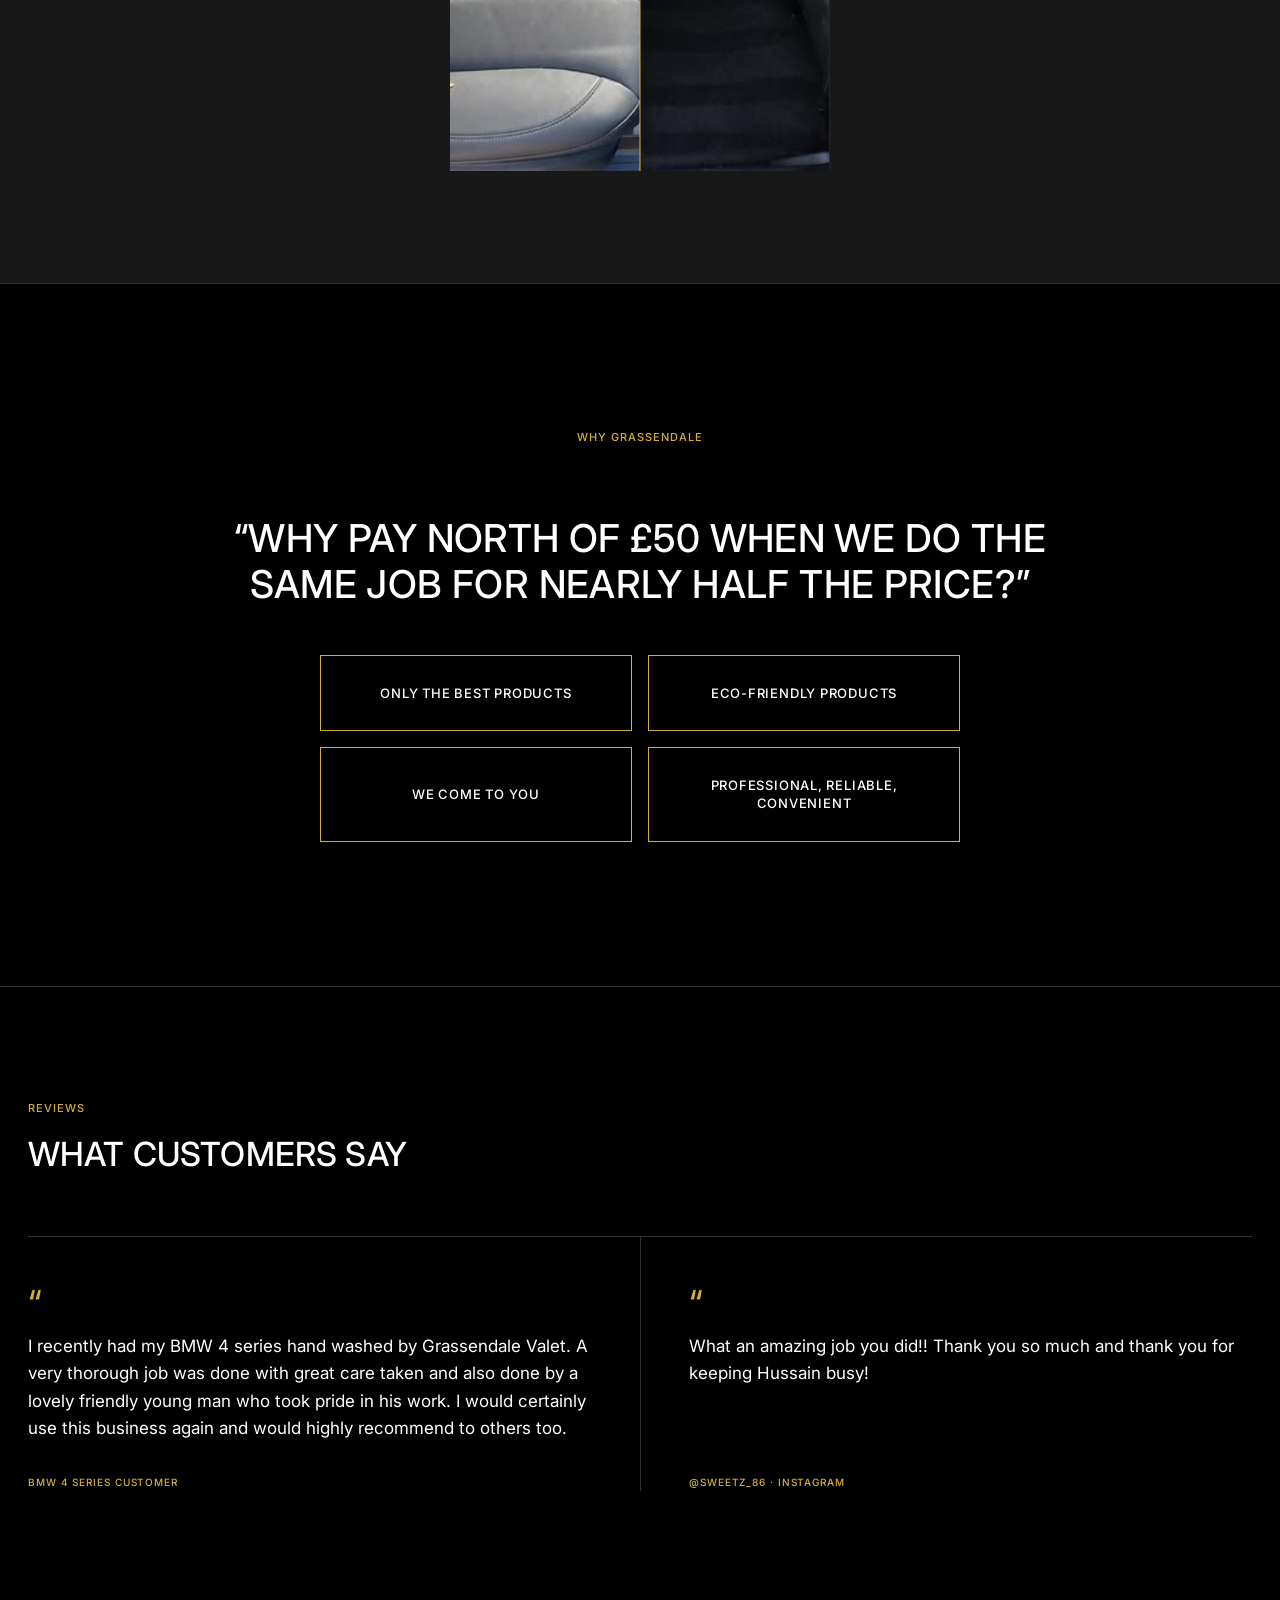
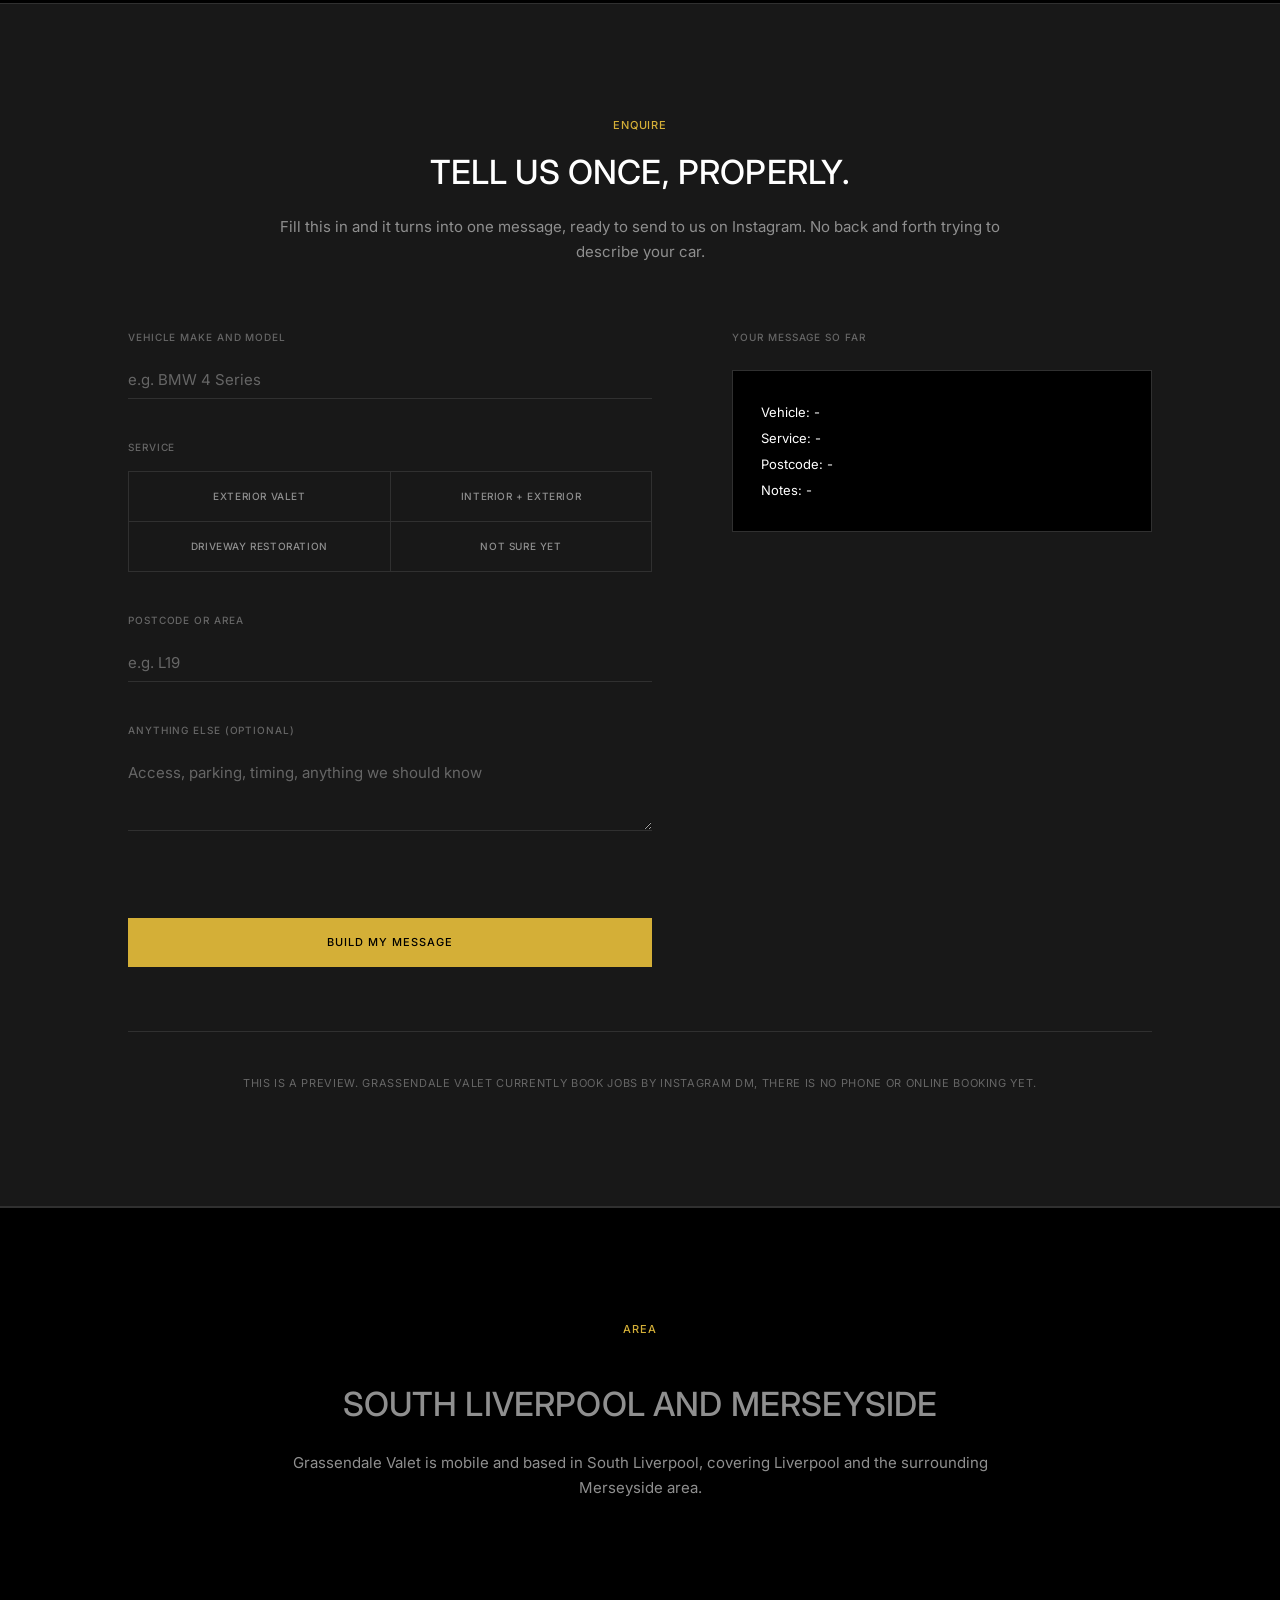
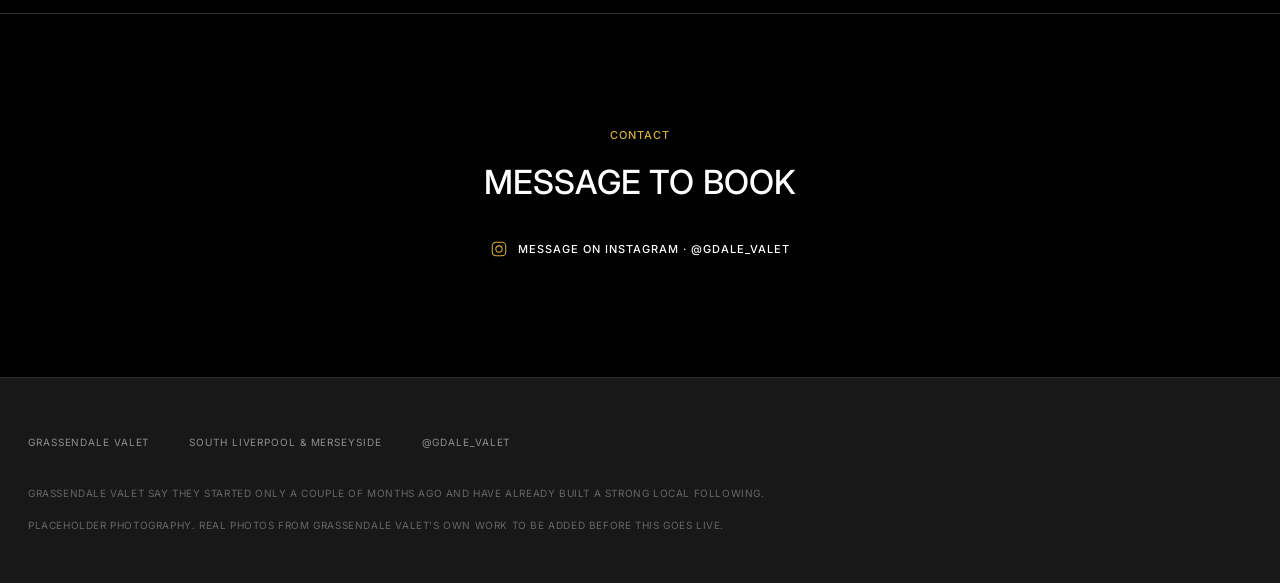
==== commit 3fe2bdaf: "Trial Big Shoulders Display on the hero, real driveway photo, revert gallery tilt - Load Big Shoulde" ====
--- a/index.html
+++ b/index.html
@@ -13,7 +13,7 @@
 
 <link rel="preconnect" href="https://fonts.googleapis.com">
 <link rel="preconnect" href="https://fonts.gstatic.com" crossorigin>
-<link href="https://fonts.googleapis.com/css2?family=Inter:wght@300;400;500;600&display=swap" rel="stylesheet">
+<link href="https://fonts.googleapis.com/css2?family=Inter:wght@300;400;500;600&family=Big+Shoulders+Display:wght@700;800&display=swap" rel="stylesheet">
 
 <link rel="stylesheet" href="styles.css">
 </head>
@@ -131,7 +131,7 @@
 
     <div class="panel">
       <figure class="panel-media" data-parallax>
-        <img src="img/service-driveway.jpg" alt="Range Rover Sport parked on a block-paved driveway after a valet by Grassendale Valet" loading="lazy" style="object-position: center 35%;">
+        <img src="img/service-driveway.jpg" alt="Range Rover Sport on a hedge-lined block-paved driveway, stock photo" loading="lazy" style="object-position: center 78%;">
       </figure>
       <div class="panel-body">
         <p class="panel-label reveal-block">03 &middot; Price on request</p>
@@ -271,12 +271,12 @@
         <span class="line"><span>Rinse. Foam. Wheels.</span></span>
         <span class="line"><span>Scrub. Dry.</span></span>
       </h2>
-      <ol class="steps reveal-block">
-        <li><span class="step-box"><span class="step-num">01</span>Rinse</span></li>
-        <li><span class="step-box"><span class="step-num">02</span>Foam</span></li>
-        <li><span class="step-box"><span class="step-num">03</span>Wheels</span></li>
-        <li><span class="step-box"><span class="step-num">04</span>Scrub</span></li>
-        <li><span class="step-box"><span class="step-num">05</span>Dry</span></li>
+      <ol class="steps">
+        <li class="reveal-block"><span class="step-box"><span class="step-num">01</span>Rinse</span></li>
+        <li class="reveal-block"><span class="step-box"><span class="step-num">02</span>Foam</span></li>
+        <li class="reveal-block"><span class="step-box"><span class="step-num">03</span>Wheels</span></li>
+        <li class="reveal-block"><span class="step-box"><span class="step-num">04</span>Scrub</span></li>
+        <li class="reveal-block"><span class="step-box"><span class="step-num">05</span>Dry</span></li>
       </ol>
       <p class="panel-copy reveal-block">High pressure rinse first, then snow foam. Rims and wheels get their treatment, then a thorough scrub, a microfibre cloth and a high pressure dry. Exterior glass sprayed and cleaned, and a rain protective polish spray to finish.</p>
     </div>
@@ -323,13 +323,6 @@
           <img src="img/work-ford-puma.jpg" alt="Ford Puma after a valet by Grassendale Valet" loading="lazy">
           <span class="media-slot-label">img/work-ford-puma.jpg</span>
           <figcaption class="gallery-cap">Ford Puma &middot; Exterior valet</figcaption>
-        </div>
-      </figure>
-      <figure class="media-slot gallery-item reveal-block">
-        <div class="gallery-frame">
-          <img src="img/work-rangerover.jpg" alt="Range Rover Sport after a valet by Grassendale Valet" loading="lazy">
-          <span class="media-slot-label">img/work-rangerover.jpg</span>
-          <figcaption class="gallery-cap">Range Rover Sport &middot; Exterior valet</figcaption>
         </div>
       </figure>
     </div>
--- a/styles.css
+++ b/styles.css
@@ -400,6 +400,16 @@
   padding-top: 5rem;
   padding-bottom: 5rem;
 }
+/* Same fix, same reason: the exterior-valet step-by-step void was another
+   full 100vh panel around what is now five compact boxes, leaving a lot
+   of black either side of them. */
+#process-copy {
+  min-height: 0;
+}
+#process-copy .panel-body--center {
+  padding-top: 5rem;
+  padding-bottom: 5rem;
+}
 
 .panel-label {
   font-size: 0.6875rem;
@@ -489,6 +499,19 @@
    break is a real <br>, hidden until it is needed, so the line splits in
    exactly the right place instead of wherever the words happen to wrap. */
 .panel-body--hero .panel-title { max-width: none; }
+/* Trial, hero only: a display face with real automotive lineage instead
+   of Inter. Big Shoulders Display draws on Chicago ironwork and
+   skyscraper lettering ("city of the big shoulders"), condensed and
+   engineered rather than editorial. Condensed letterforms read bigger at
+   the same line length, which is also the fix for the headline feeling
+   small: the clamp below is close to double the site's base panel-title.
+   Wide tracking is for the body face; this one wants it tight instead. */
+.panel-body--hero .panel-title {
+  font-family: "Big Shoulders Display", Inter, "Helvetica Neue", Arial, sans-serif;
+  font-weight: 700;
+  font-size: clamp(3.5rem, 7vw, 6rem);
+  letter-spacing: 0.01em;
+}
 .hero-break { display: none; }
 @media (min-width: 960px) {
   .panel-body--hero .panel-title { white-space: nowrap; }
@@ -502,7 +525,7 @@
    your doorstep." each set on their own clean line instead of wrapping
    ragged across three. */
 @media (max-width: 480px) {
-  .panel-body--hero .panel-title { font-size: 1.7rem; }
+  .panel-body--hero .panel-title { font-size: 2.75rem; }
 }
 
 /* Trust row that used to sit on the hero photograph, now the last line of
@@ -686,22 +709,17 @@
 @media (min-width: 1400px) {
   .gallery-grid { column-count: 3; }
 }
-/* A dead-straight masonry column read as generic, and none of these
-   photos can be cropped to fit a tidier grid without losing what makes
-   them real (they're phone shots, 630 to 870px wide, not a shoot) - so
-   the mess is staged instead: a small fixed tilt and vertical drift per
-   tile, taped-photo style, not a forced crop. Straightens on hover so it
-   never fights being read.
-
-   The tilt lives on .gallery-frame, one level in from .gallery-item,
-   because .gallery-item carries reveal-block: its scroll-in animation
-   ends by setting transform to none with fill-mode both, which would
-   permanently win over any transform written on the same element. */
+/* Straight masonry, every photo at rest exactly as shot. The frame is a
+   hairline, not a fill, and only shows its gold edge plus a small zoom
+   on hover, the site's usual affordance for "this is a control" rather
+   than a tilt. .gallery-frame stays one level in from .gallery-item: the
+   item carries reveal-block, whose scroll-in animation ends by fixing
+   transform to none with fill-mode both, which would permanently win
+   over a transform written on that same element. */
 .gallery-item {
   position: relative;
   break-inside: avoid;
-  margin: 0 0 2rem;
-  overflow: visible; /* .media-slot sets overflow:hidden, which would clip the tilted .gallery-frame at its corners */
+  margin: 0 0 1rem;
 }
 .gallery-frame {
   position: relative;
@@ -710,13 +728,8 @@
   border: 1px solid var(--line);
   transition: transform 300ms var(--ease), border-color 300ms var(--ease);
 }
-.gallery-item:nth-child(5n+1) .gallery-frame { transform: rotate(-1.6deg); }
-.gallery-item:nth-child(5n+2) .gallery-frame { transform: rotate(1.1deg) translateY(1rem); }
-.gallery-item:nth-child(5n+3) .gallery-frame { transform: rotate(-0.8deg) translateY(-0.6rem); }
-.gallery-item:nth-child(5n+4) .gallery-frame { transform: rotate(1.8deg); }
-.gallery-item:nth-child(5n+5) .gallery-frame { transform: rotate(-1.1deg) translateY(0.8rem); }
 .gallery-item:hover .gallery-frame {
-  transform: rotate(0deg) translateY(0) scale(1.03);
+  transform: scale(1.03);
   border-color: var(--accent);
   z-index: 2;
 }
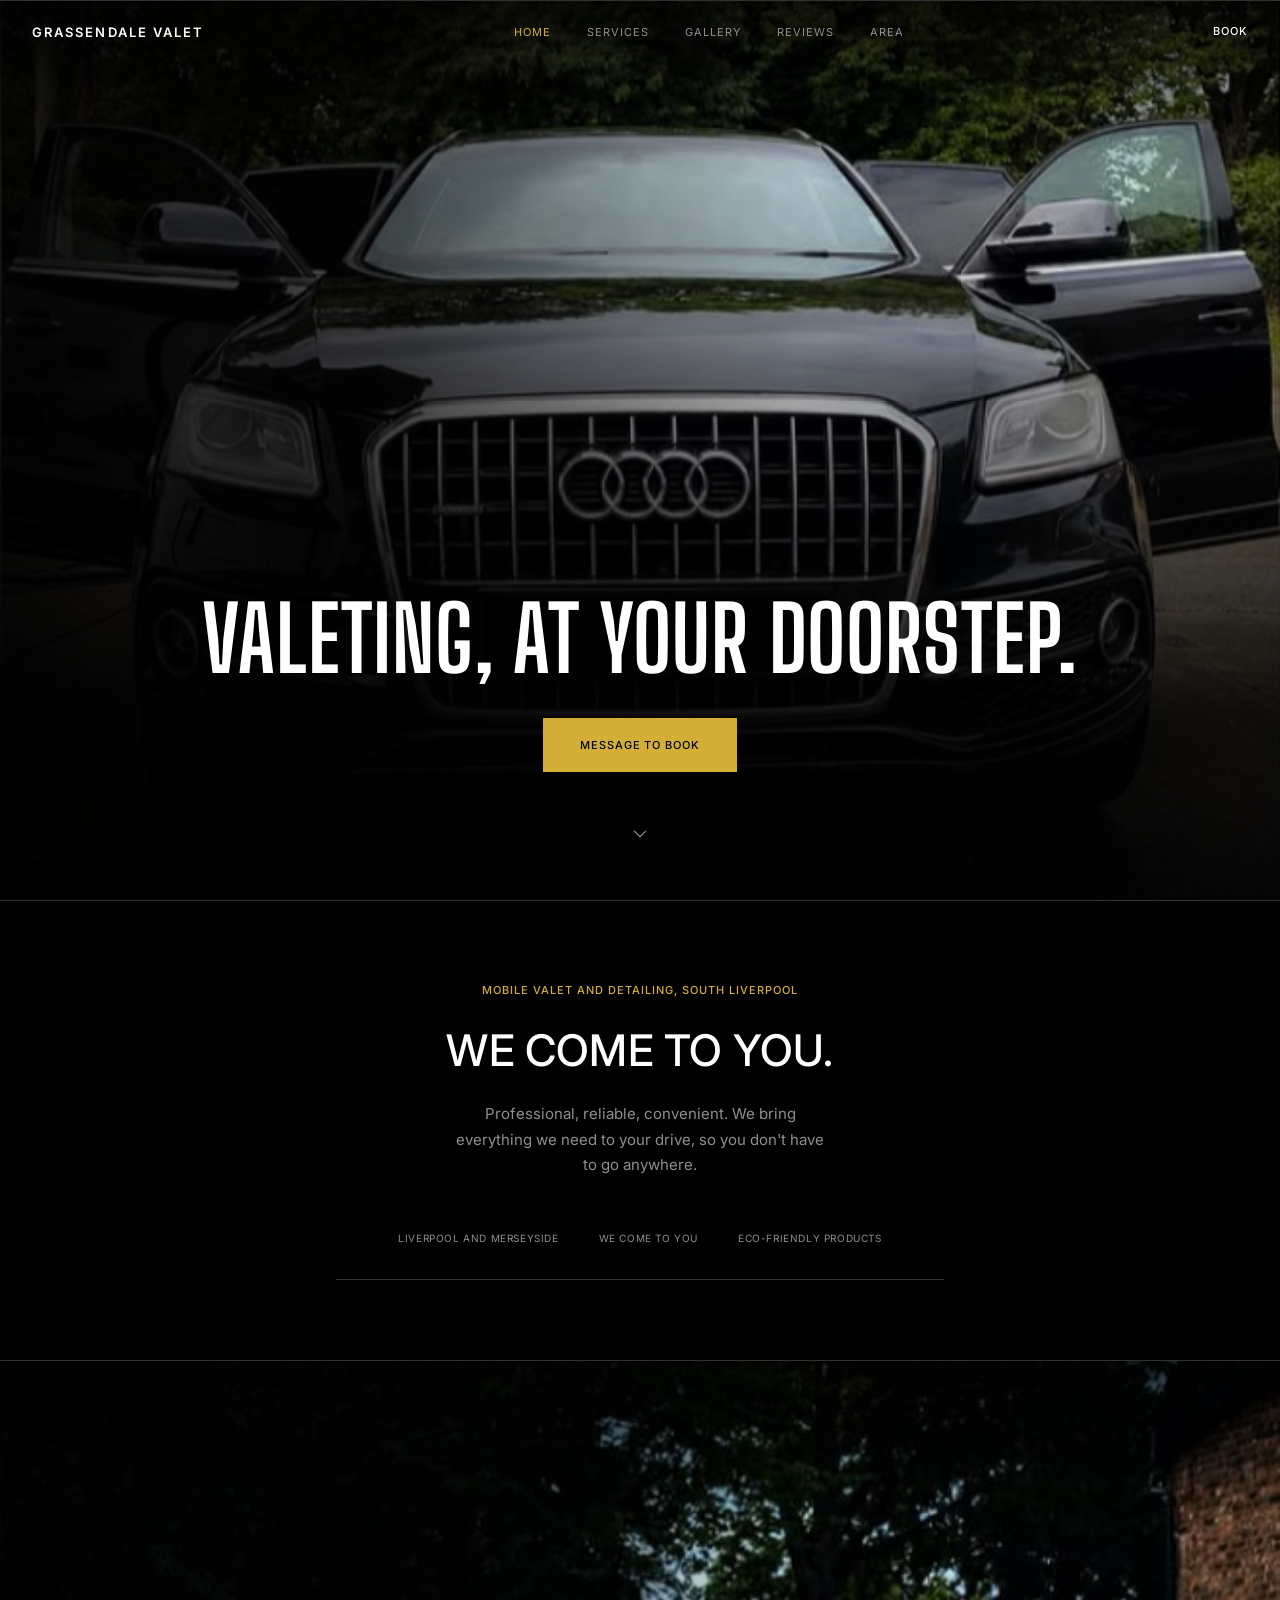
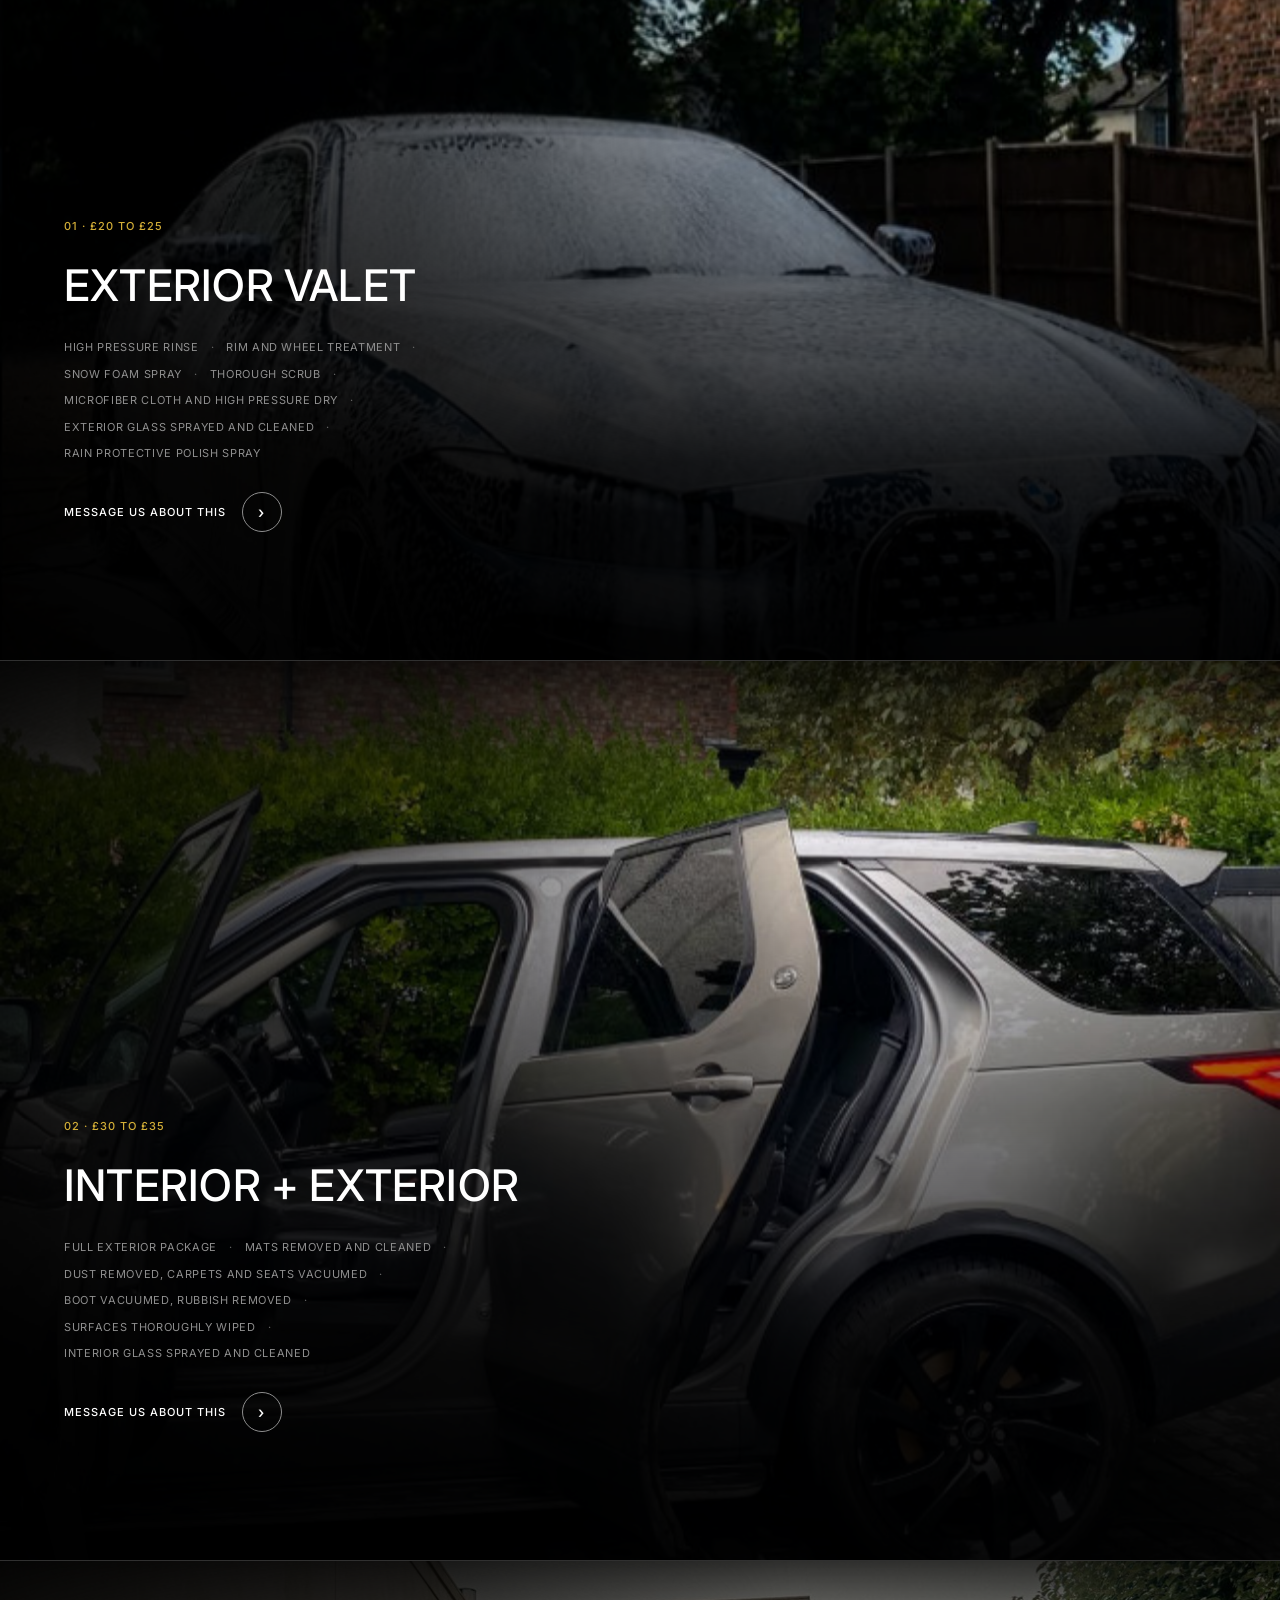
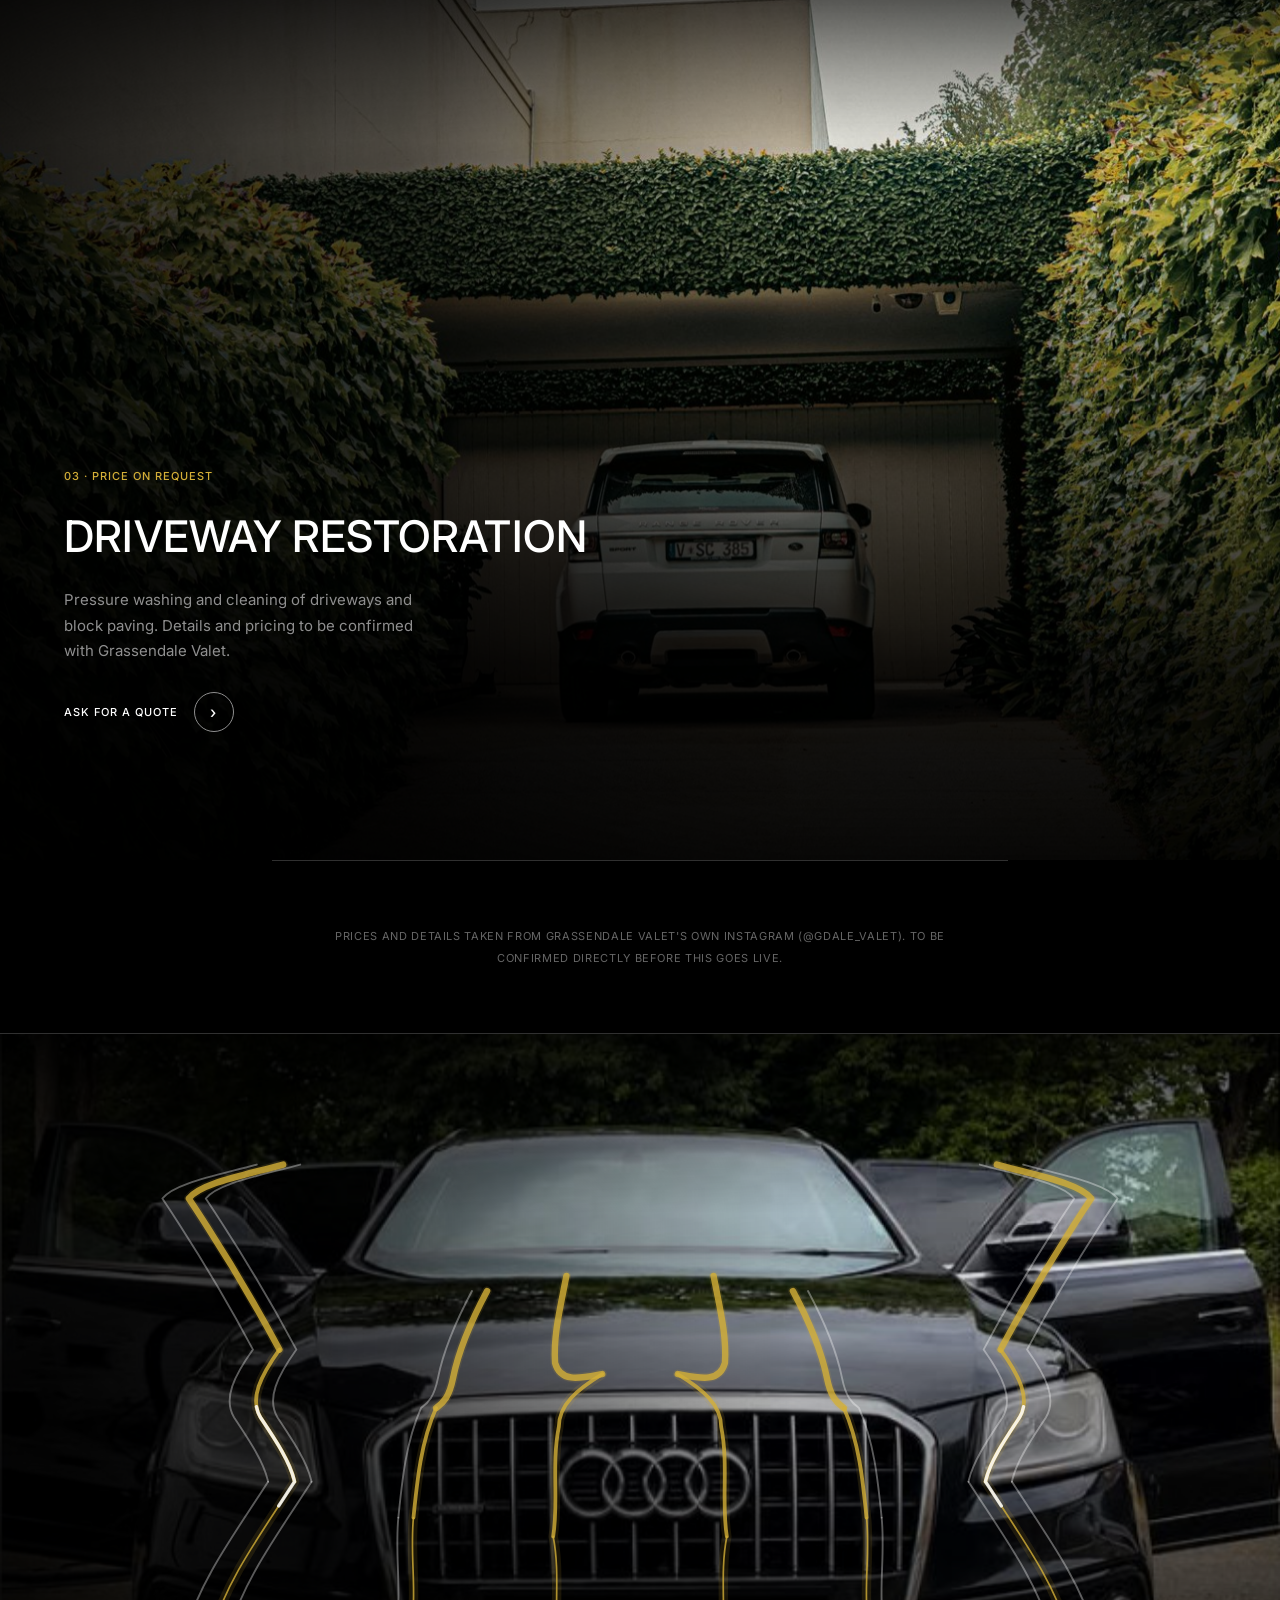
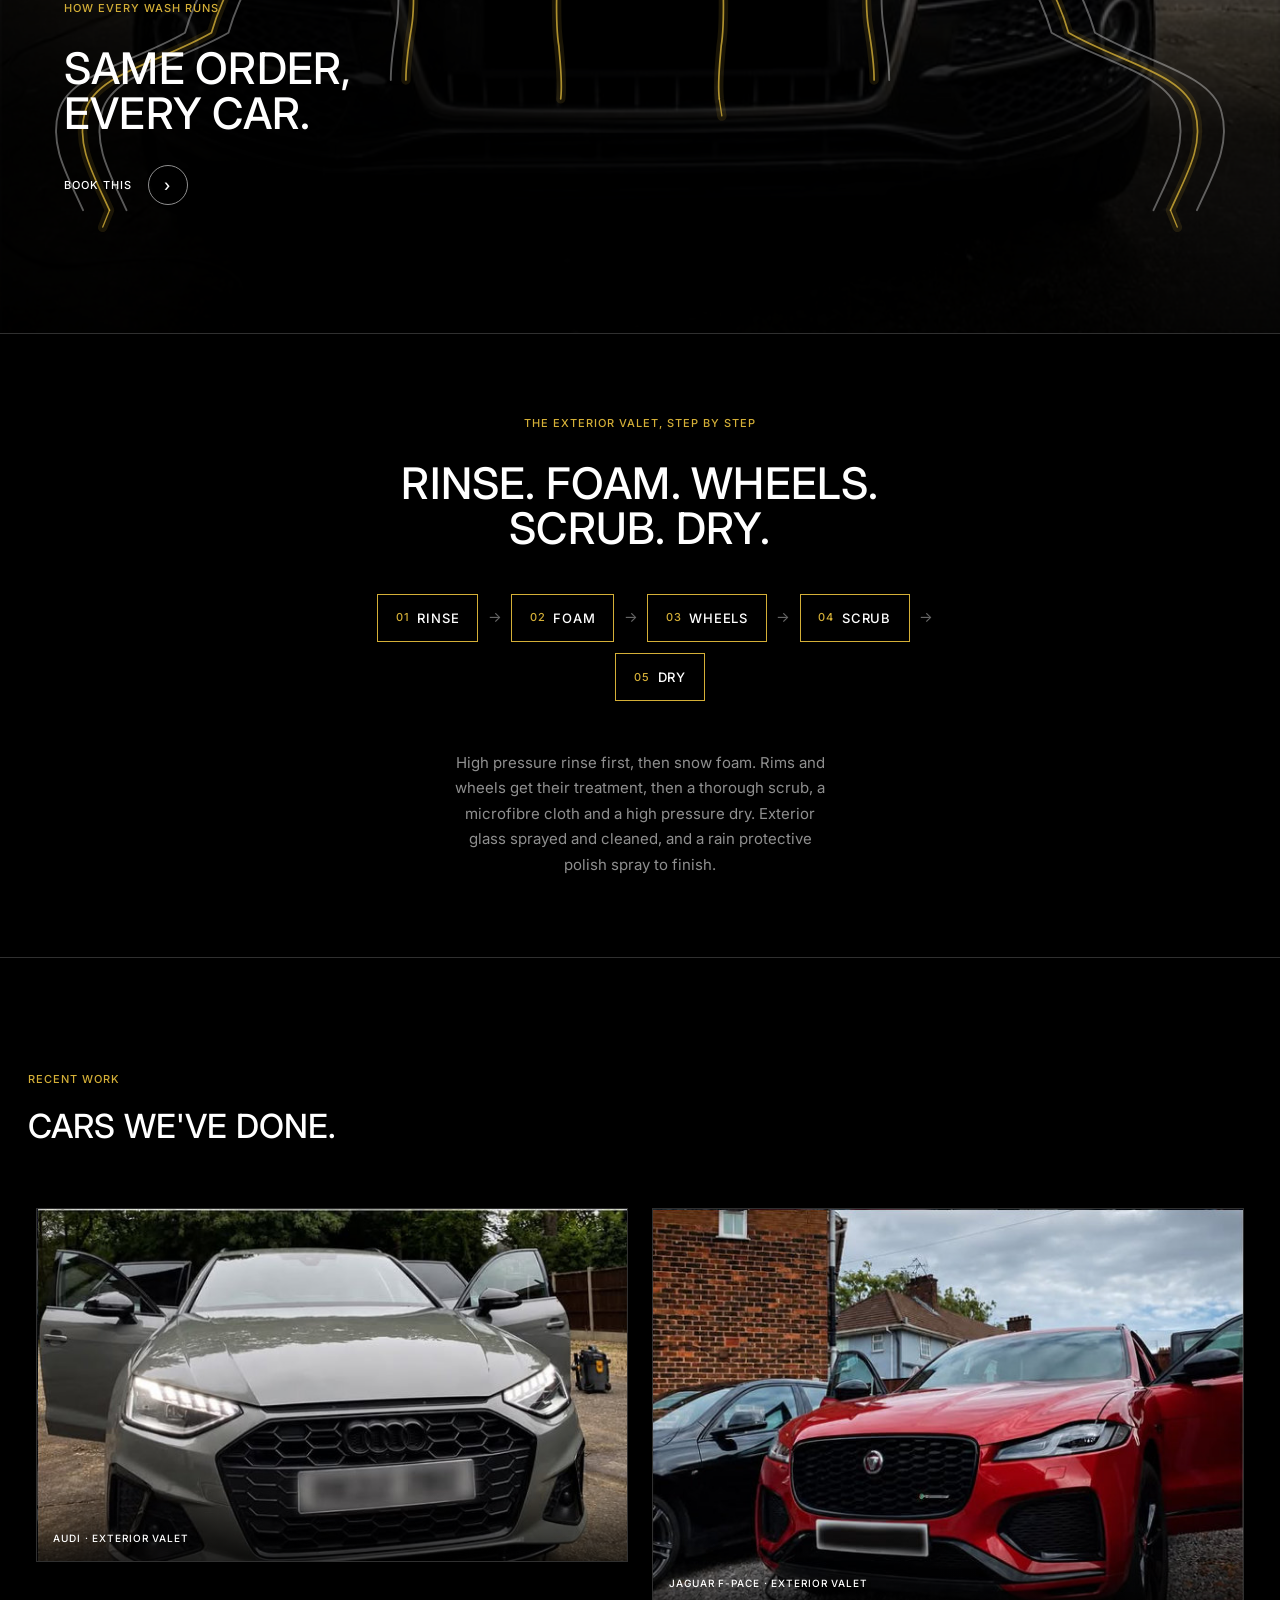
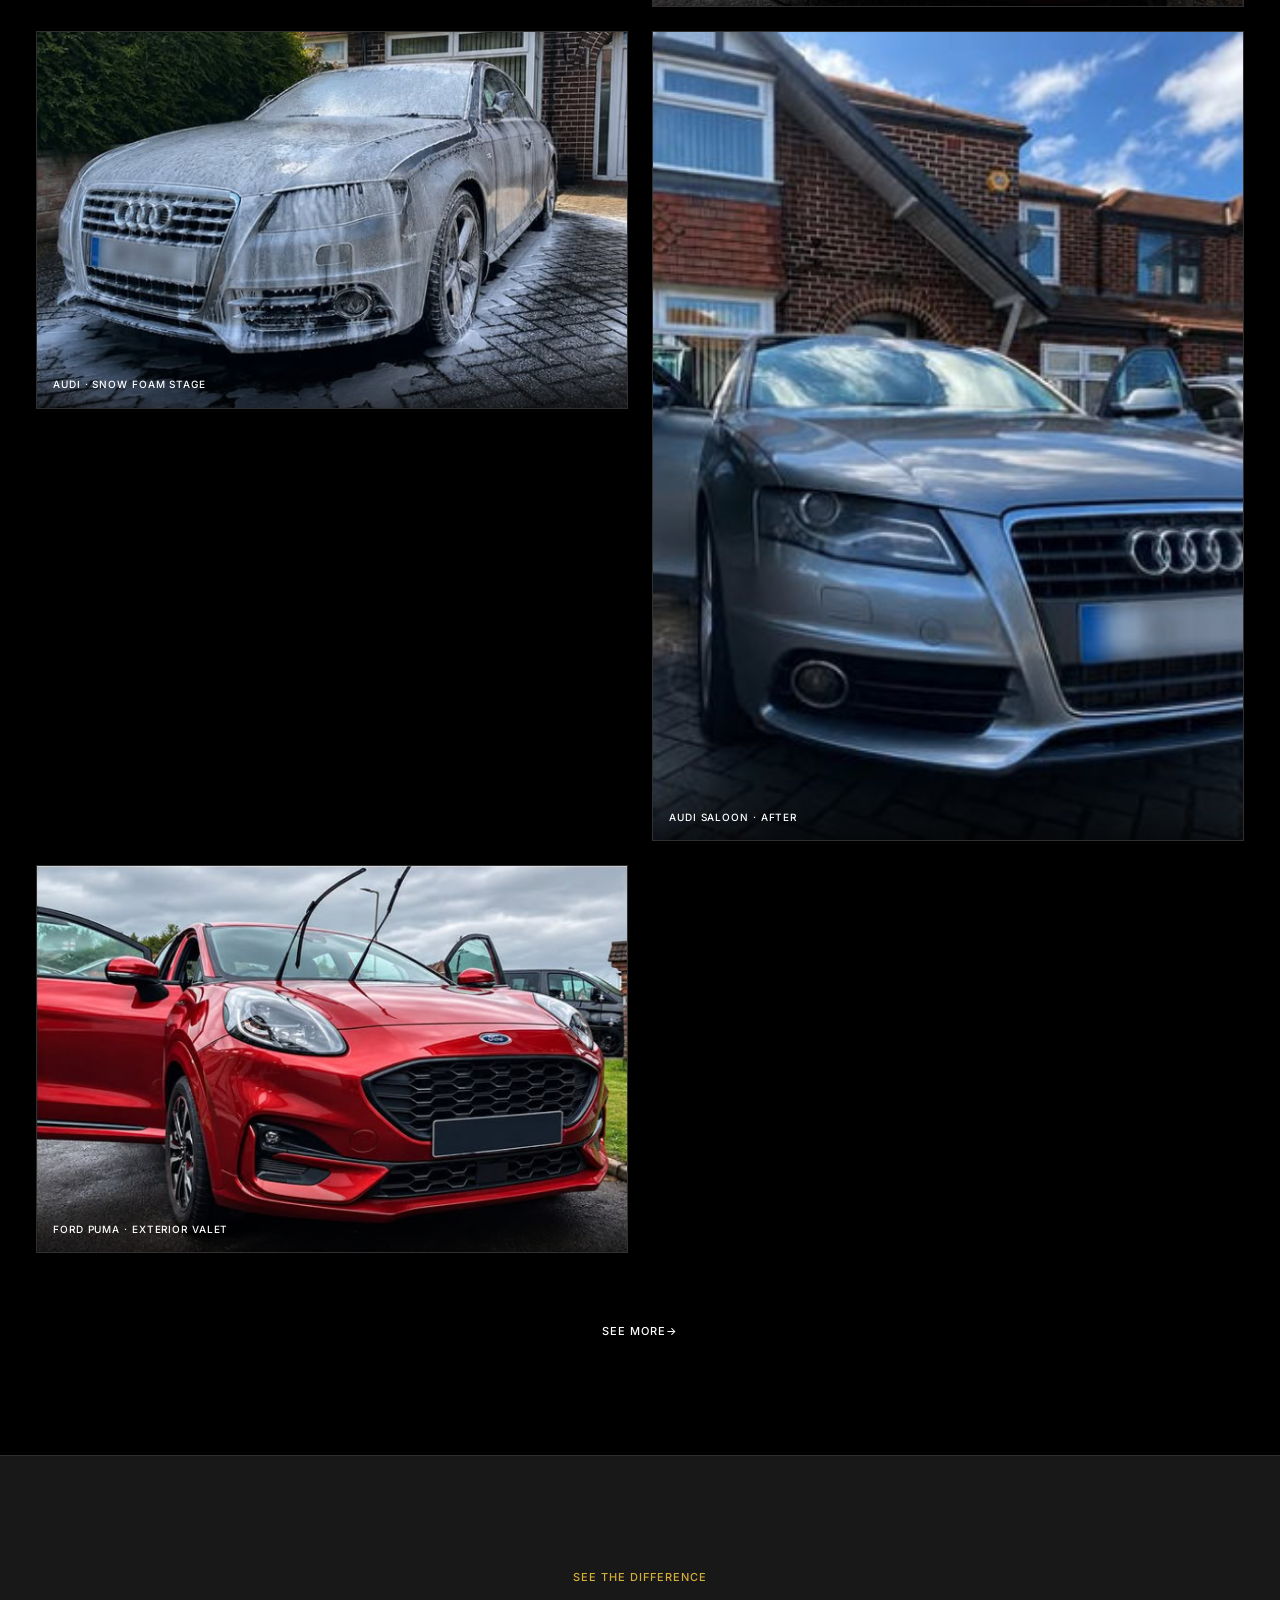
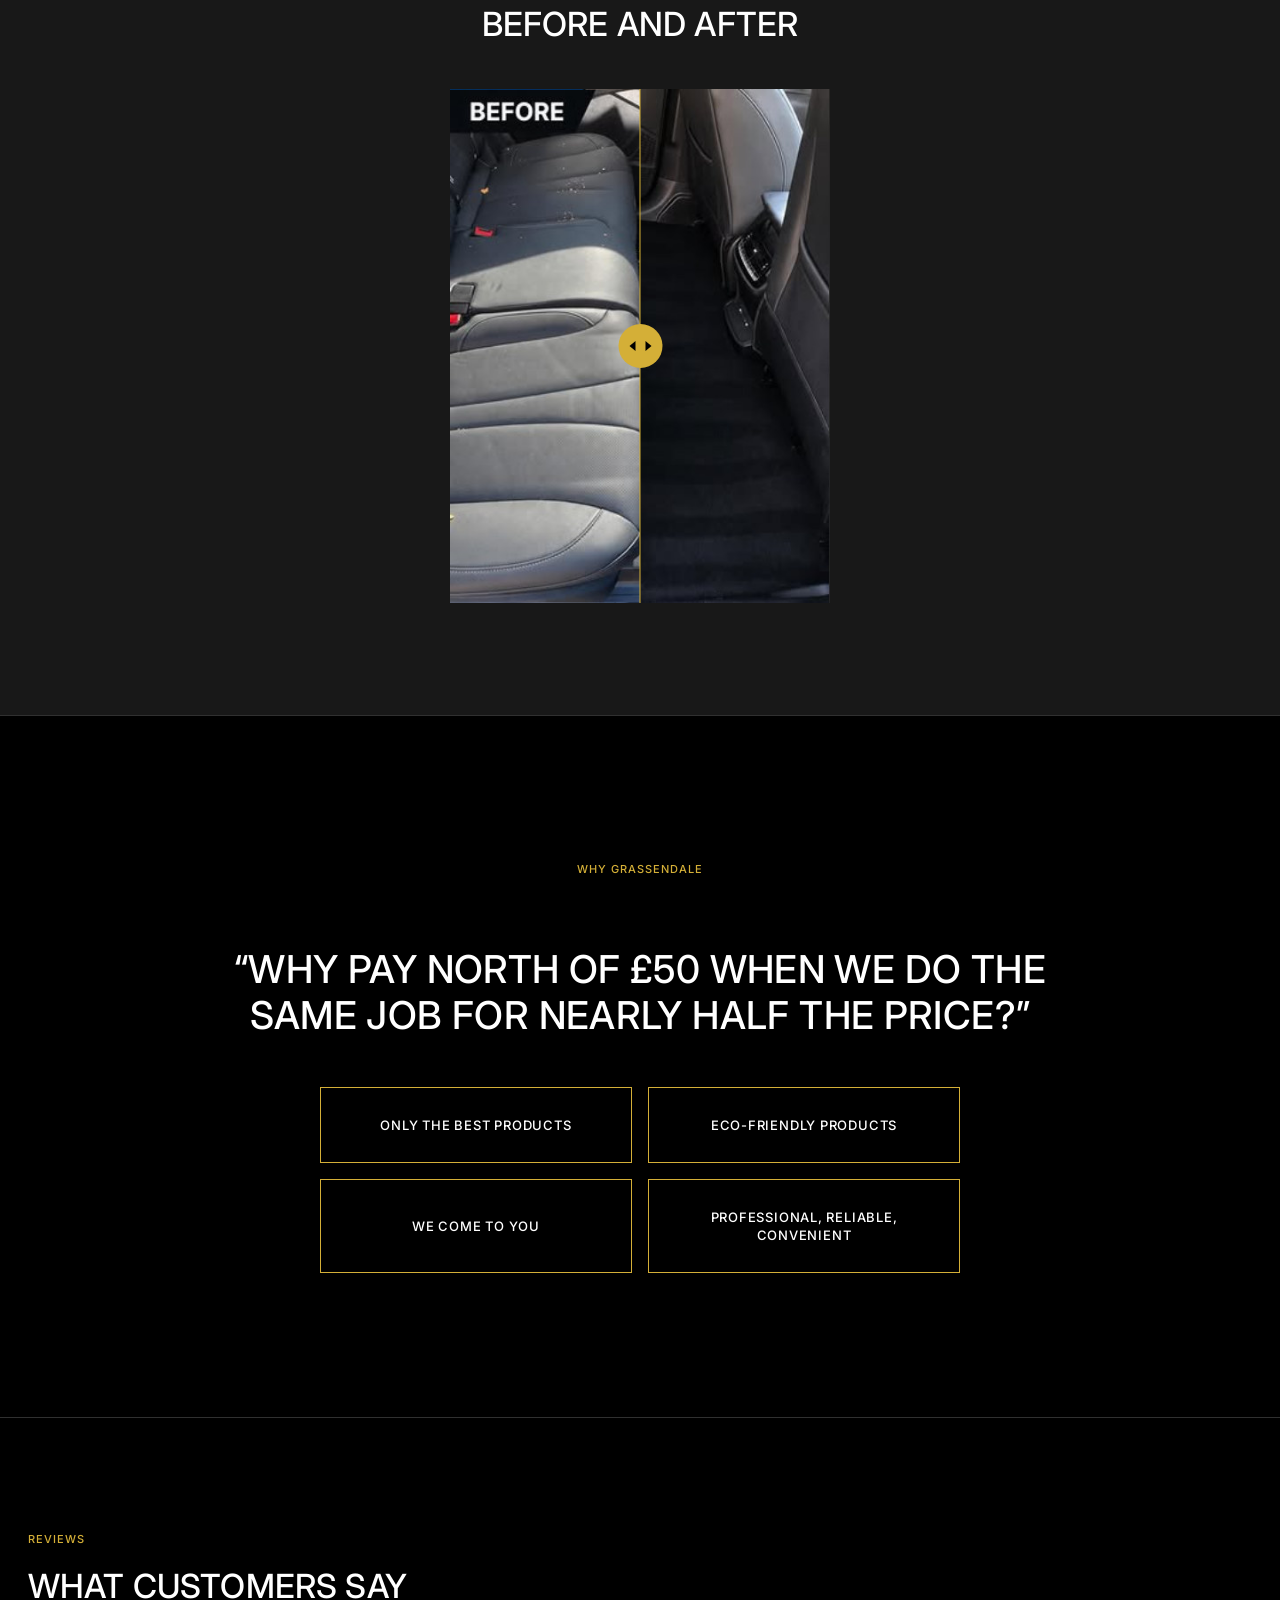
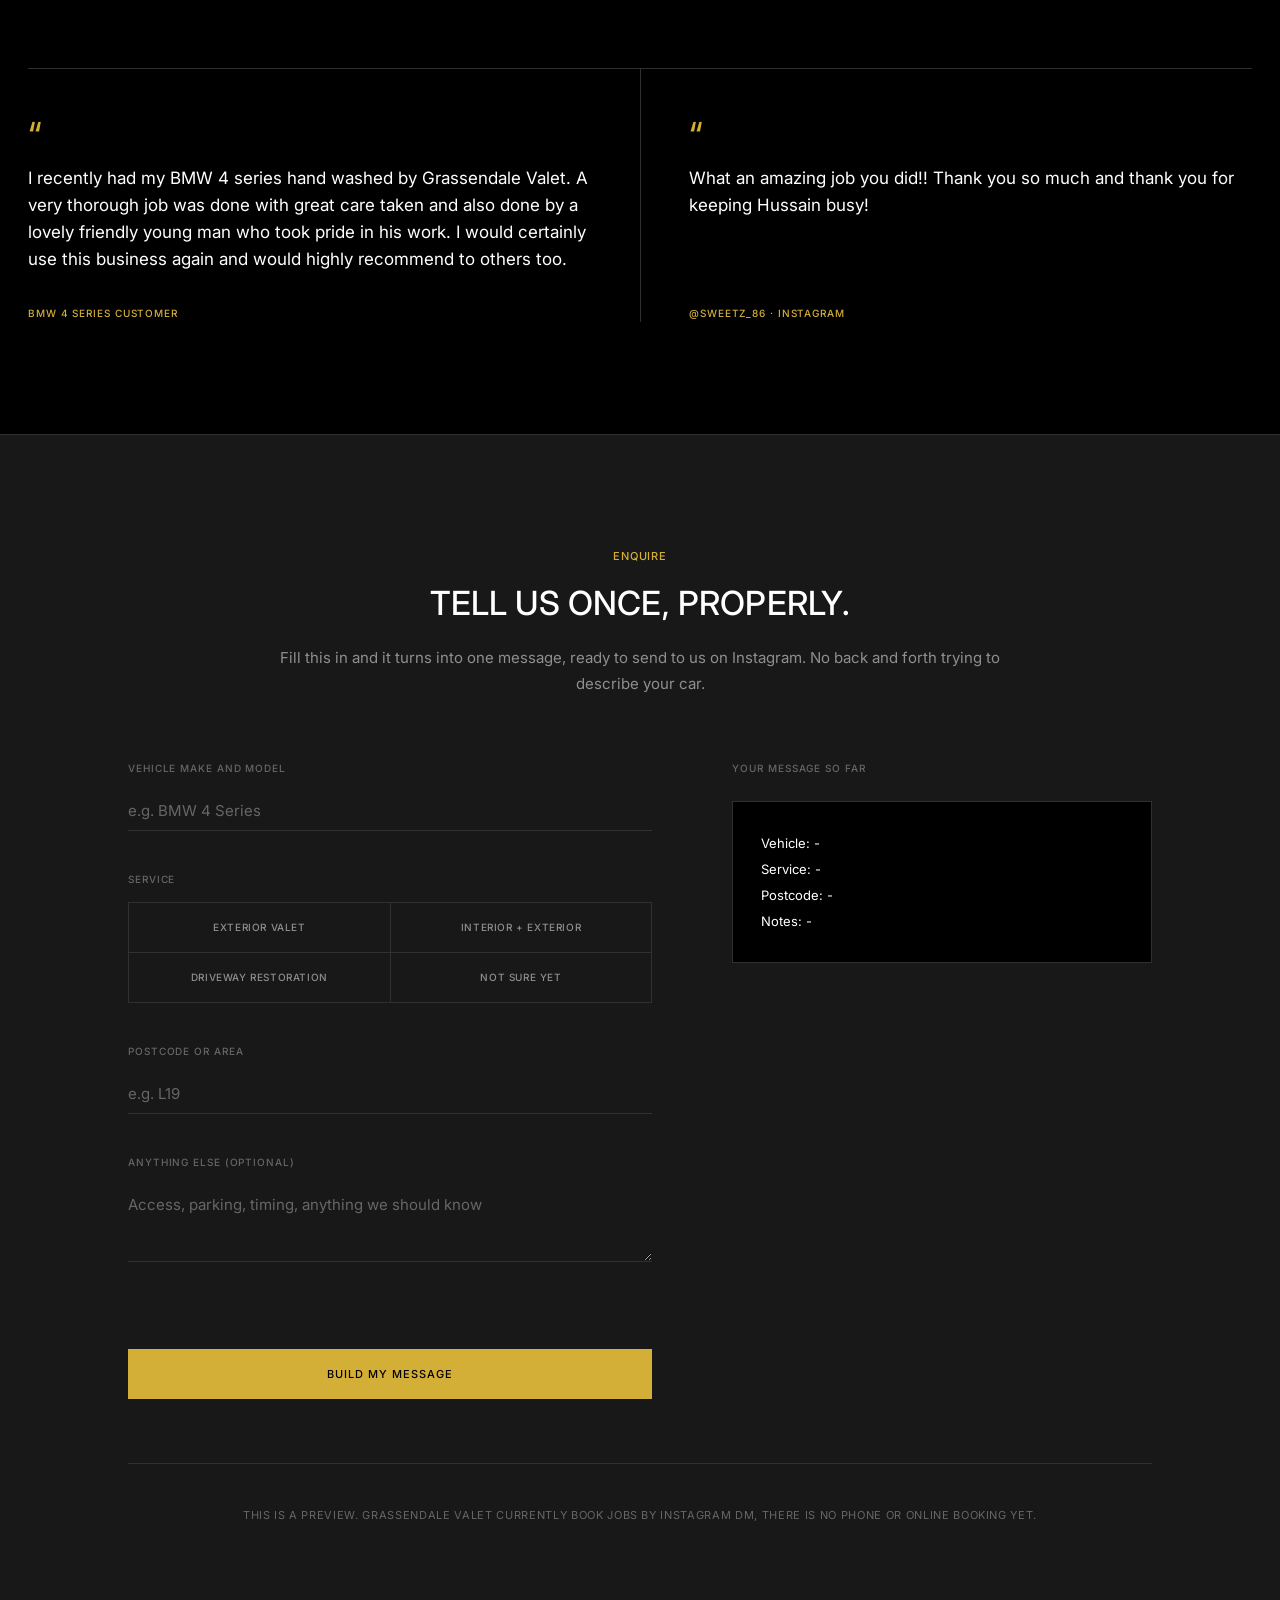
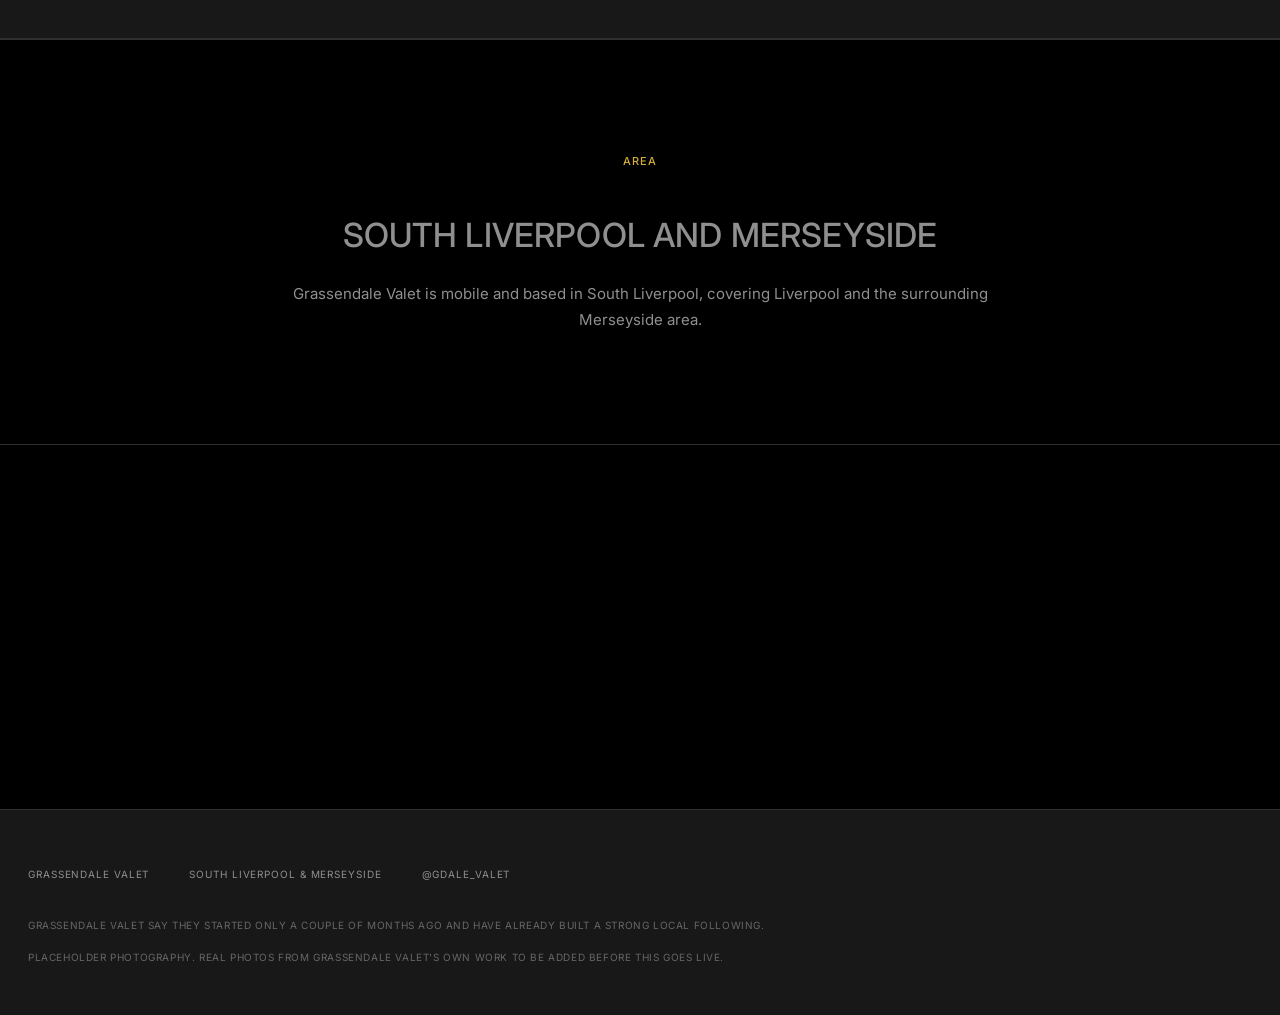
==== commit 884a2fa1: "Version the styles.css/script.js links to bust stale browser caches Both files are served with must-" ====
--- a/index.html
+++ b/index.html
@@ -15,7 +15,7 @@
 <link rel="preconnect" href="https://fonts.gstatic.com" crossorigin>
 <link href="https://fonts.googleapis.com/css2?family=Inter:wght@300;400;500;600&family=Big+Shoulders+Display:wght@700;800&display=swap" rel="stylesheet">
 
-<link rel="stylesheet" href="styles.css">
+<link rel="stylesheet" href="styles.css?v=2">
 </head>
 <body>
 
@@ -501,6 +501,6 @@
 
 <a class="contact-fab" id="contactFab" href="https://instagram.com/gdale_valet" target="_blank" rel="noopener noreferrer" aria-label="Message Grassendale Valet on Instagram">DM</a>
 
-<script src="script.js"></script>
+<script src="script.js?v=2"></script>
 </body>
 </html>
--- a/styles.css
+++ b/styles.css
@@ -681,9 +681,15 @@
 }
 
 /* ============ Gallery ============
-   Masonry via CSS columns, not a fixed-cell grid: every photo keeps its
-   own natural aspect ratio and shows in full, nothing forced into a crop
-   it doesn't fit. */
+   A plain CSS grid, row by row in normal reading order. This used to be
+   CSS-column masonry so every photo could keep its own aspect ratio, but
+   with only five photos the column algorithm reads top-to-bottom within
+   each column before moving to the next: at three columns wide the visual
+   order came out as 1/2, 3/4, 5, which looked scrambled and left the last
+   column a lone photo with a wall of empty space under it. A grid lays
+   items left to right, top to bottom instead, and each row still sizes
+   itself to its own tallest photo (grid-auto-rows: auto is per-row, not
+   one fixed cell height), so photos still show uncropped. */
 .gallery {
   padding: 7rem 1.75rem;
   background: var(--bg);
@@ -695,21 +701,22 @@
 .gallery-grid {
   max-width: var(--page-max);
   margin: 0 auto;
-  column-count: 1;
-  column-gap: 1.5rem;
+  display: grid;
+  grid-template-columns: 1fr;
+  align-items: start;
+  gap: 1.5rem;
   padding: 0.5rem;
 }
 /* Two columns hold until the screen is genuinely wide. Three columns at
    laptop size left the photos small next to the full-viewport panels
-   above them, and with five items the shortest column ran out and left a
-   hole. */
+   above them. */
 @media (min-width: 560px) {
-  .gallery-grid { column-count: 2; }
+  .gallery-grid { grid-template-columns: repeat(2, 1fr); }
 }
 @media (min-width: 1400px) {
-  .gallery-grid { column-count: 3; }
-}
-/* Straight masonry, every photo at rest exactly as shot. The frame is a
+  .gallery-grid { grid-template-columns: repeat(3, 1fr); }
+}
+/* Straight layout, every photo at rest exactly as shot. The frame is a
    hairline, not a fill, and only shows its gold edge plus a small zoom
    on hover, the site's usual affordance for "this is a control" rather
    than a tilt. .gallery-frame stays one level in from .gallery-item: the
@@ -718,8 +725,13 @@
    over a transform written on that same element. */
 .gallery-item {
   position: relative;
-  break-inside: avoid;
-  margin: 0 0 1rem;
+  /* Overrides .media-slot's height:100%, meant for boxes with a parent of
+     a fixed height. A grid row's height is auto here (set by its tallest
+     photo), and 100% of that still resolves and stretches every shorter
+     photo in the row to match it, showing bare .media-slot background
+     under the actual image. The item should just be as tall as its own
+     photo. */
+  height: auto;
 }
 .gallery-frame {
   position: relative;
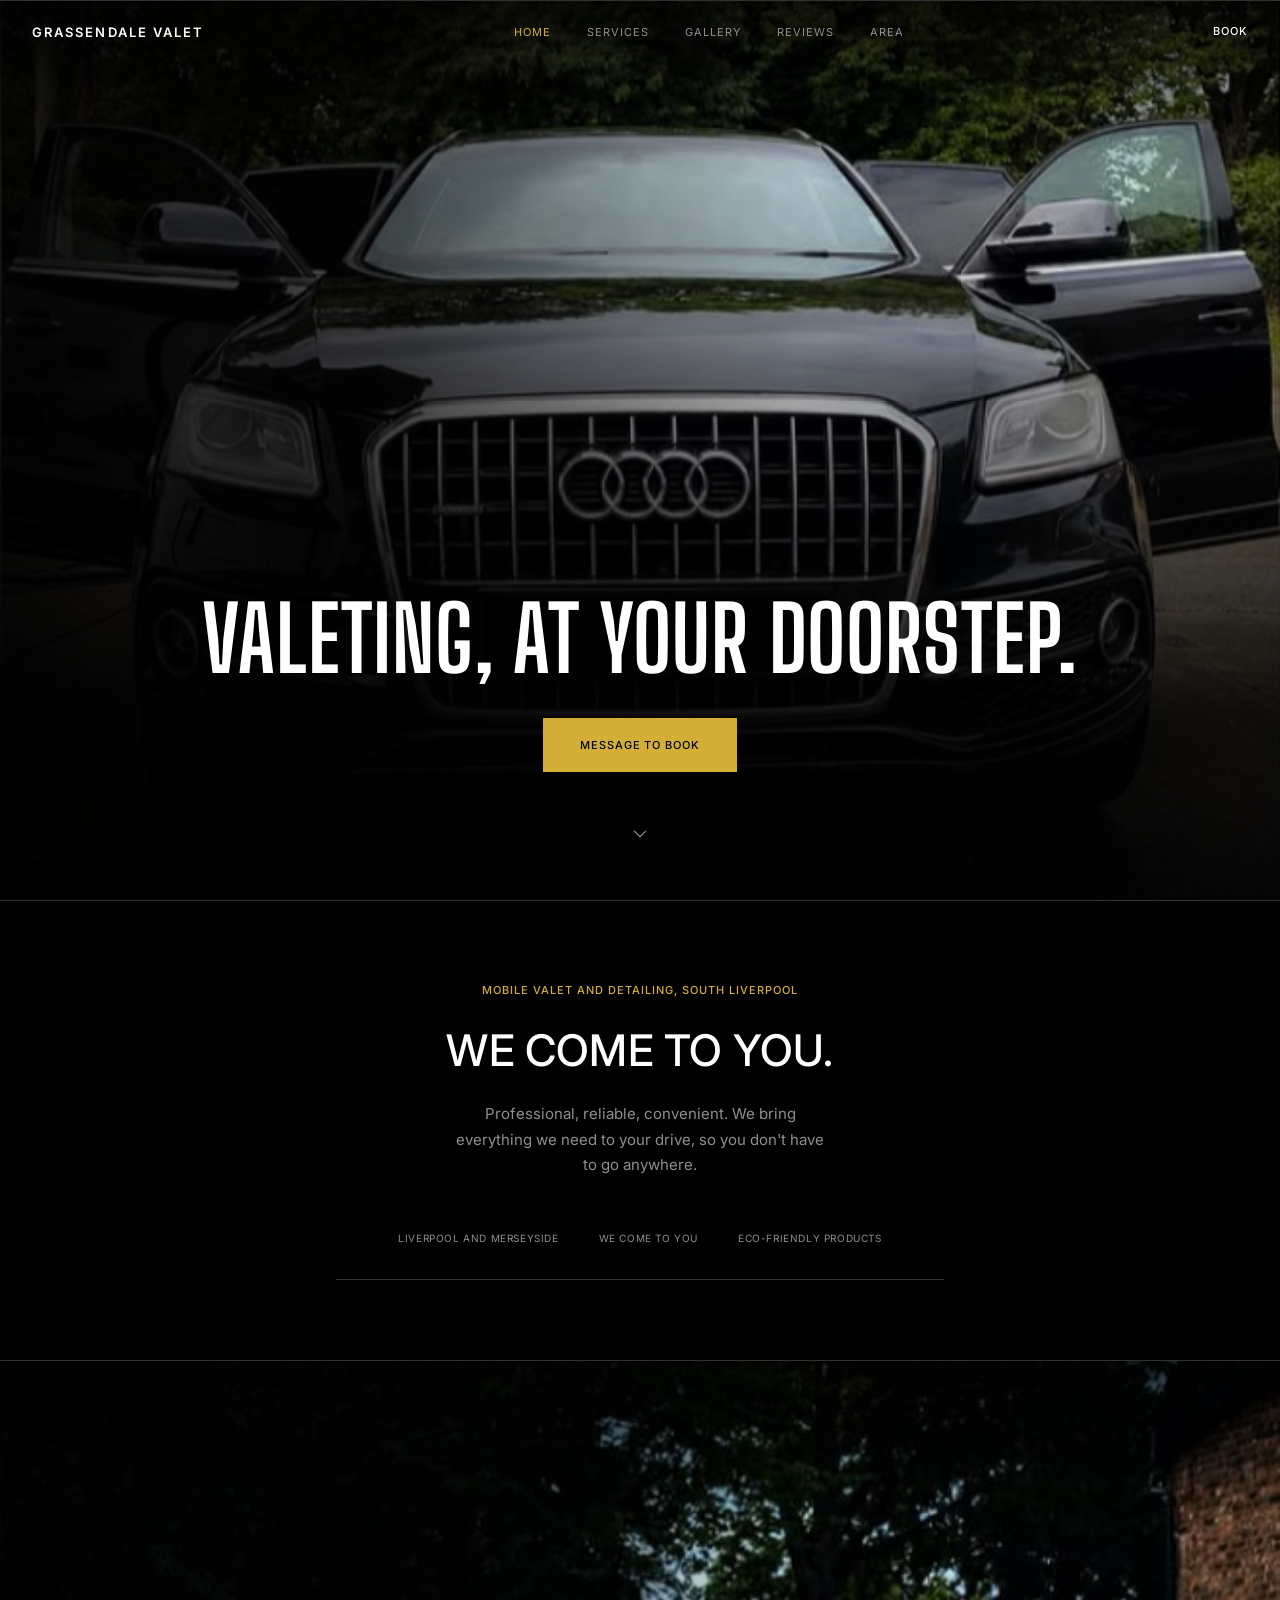
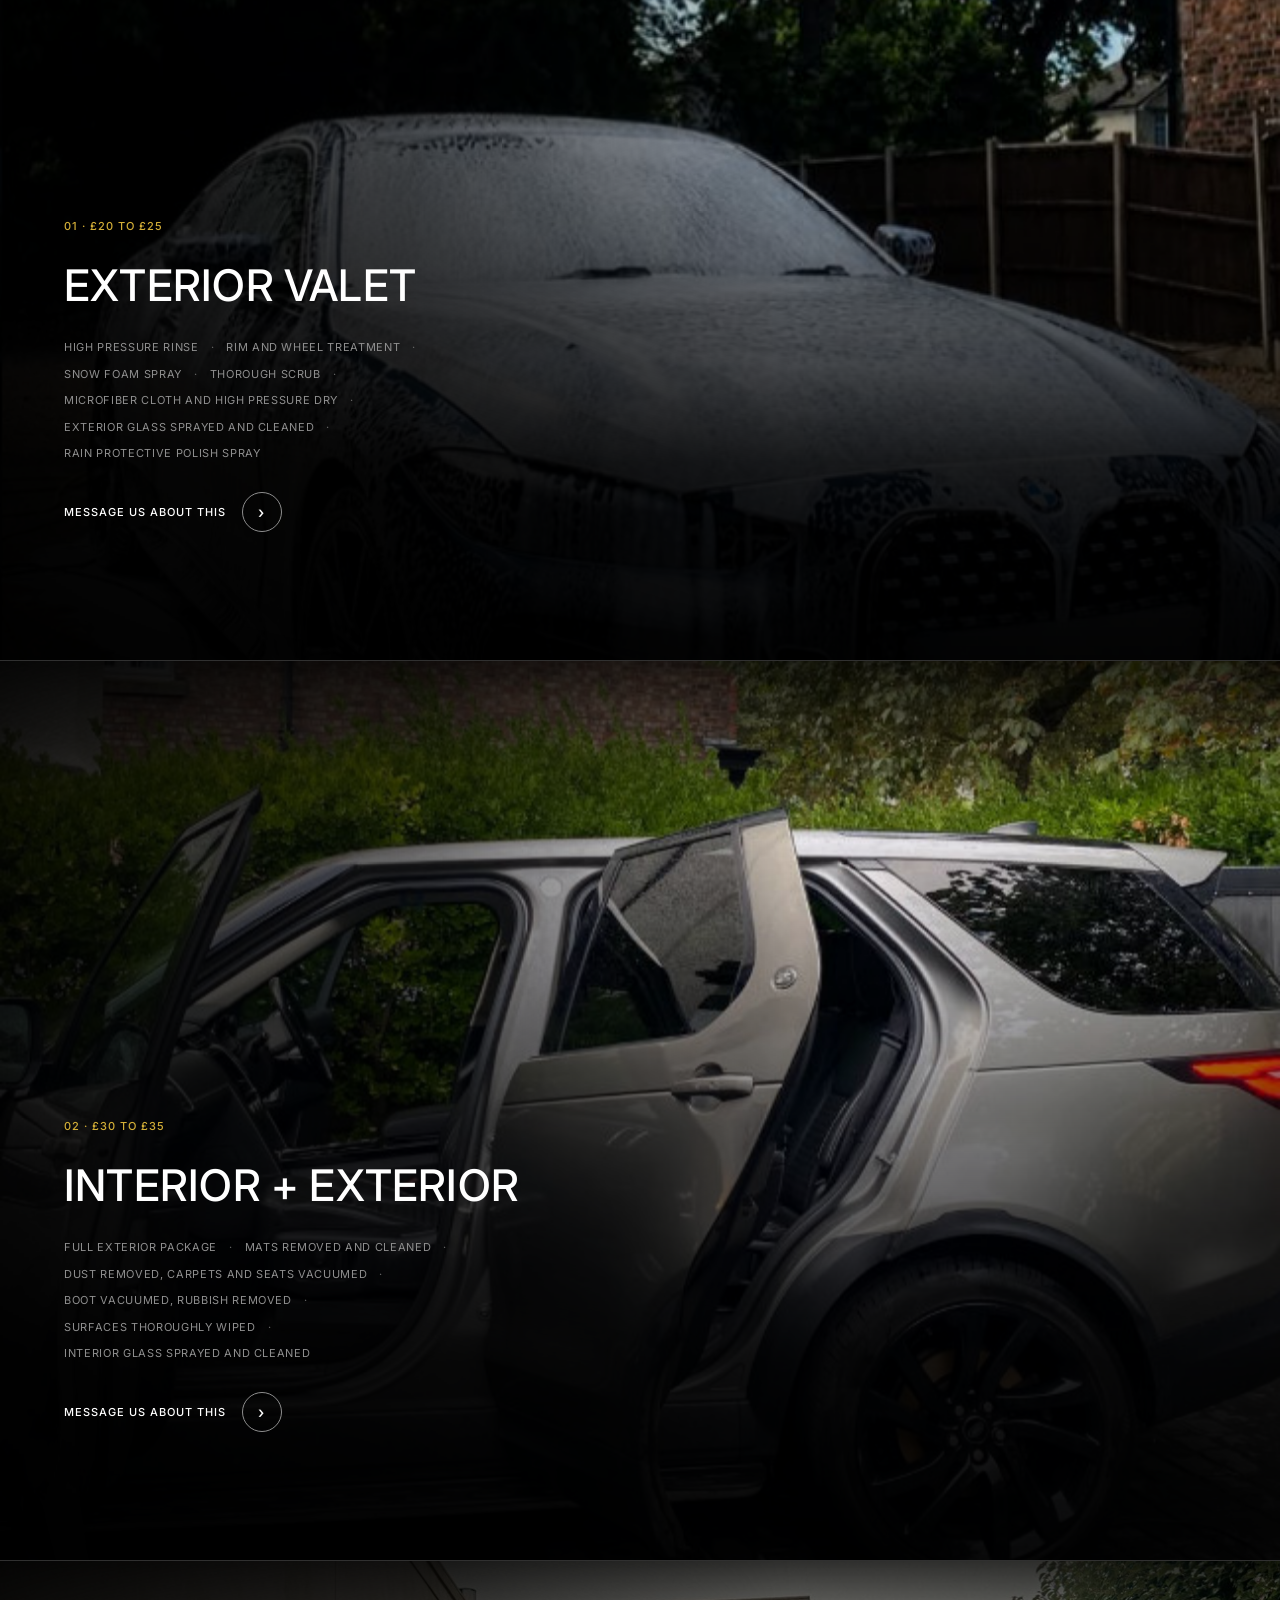
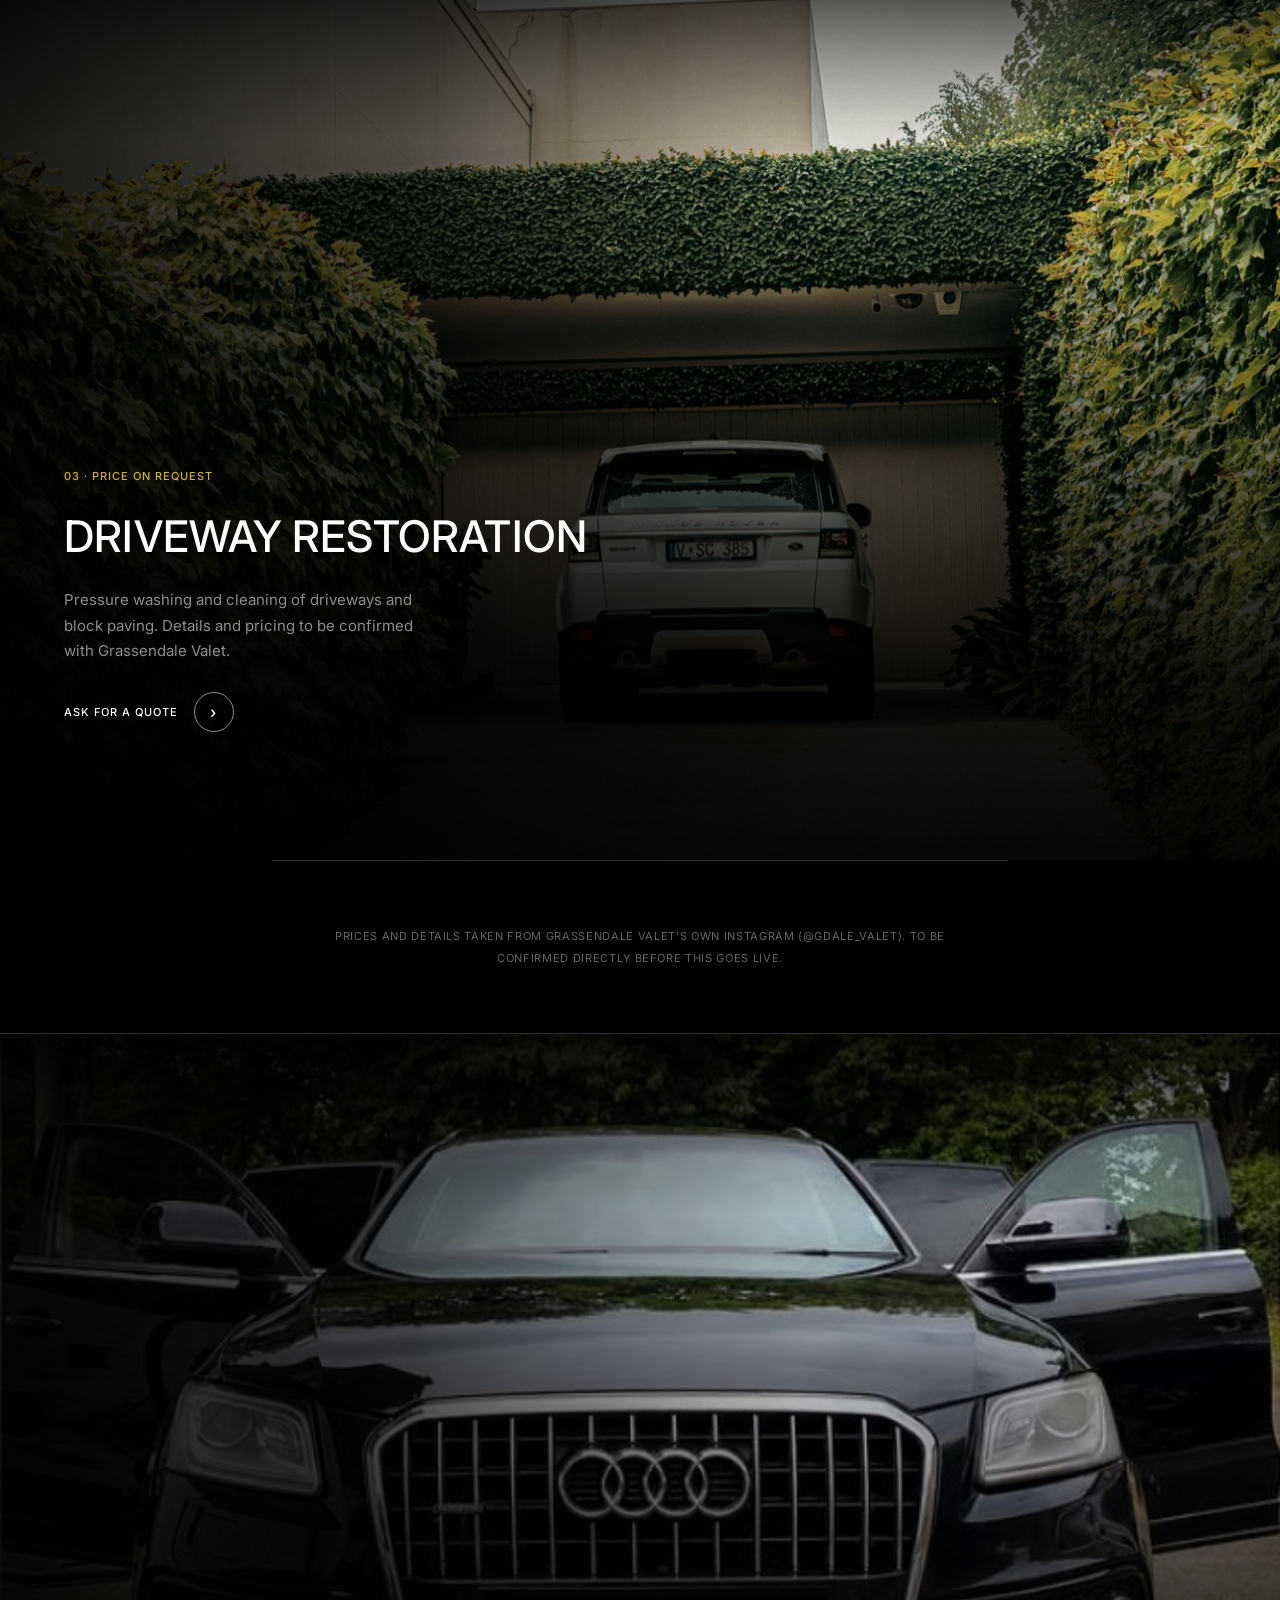
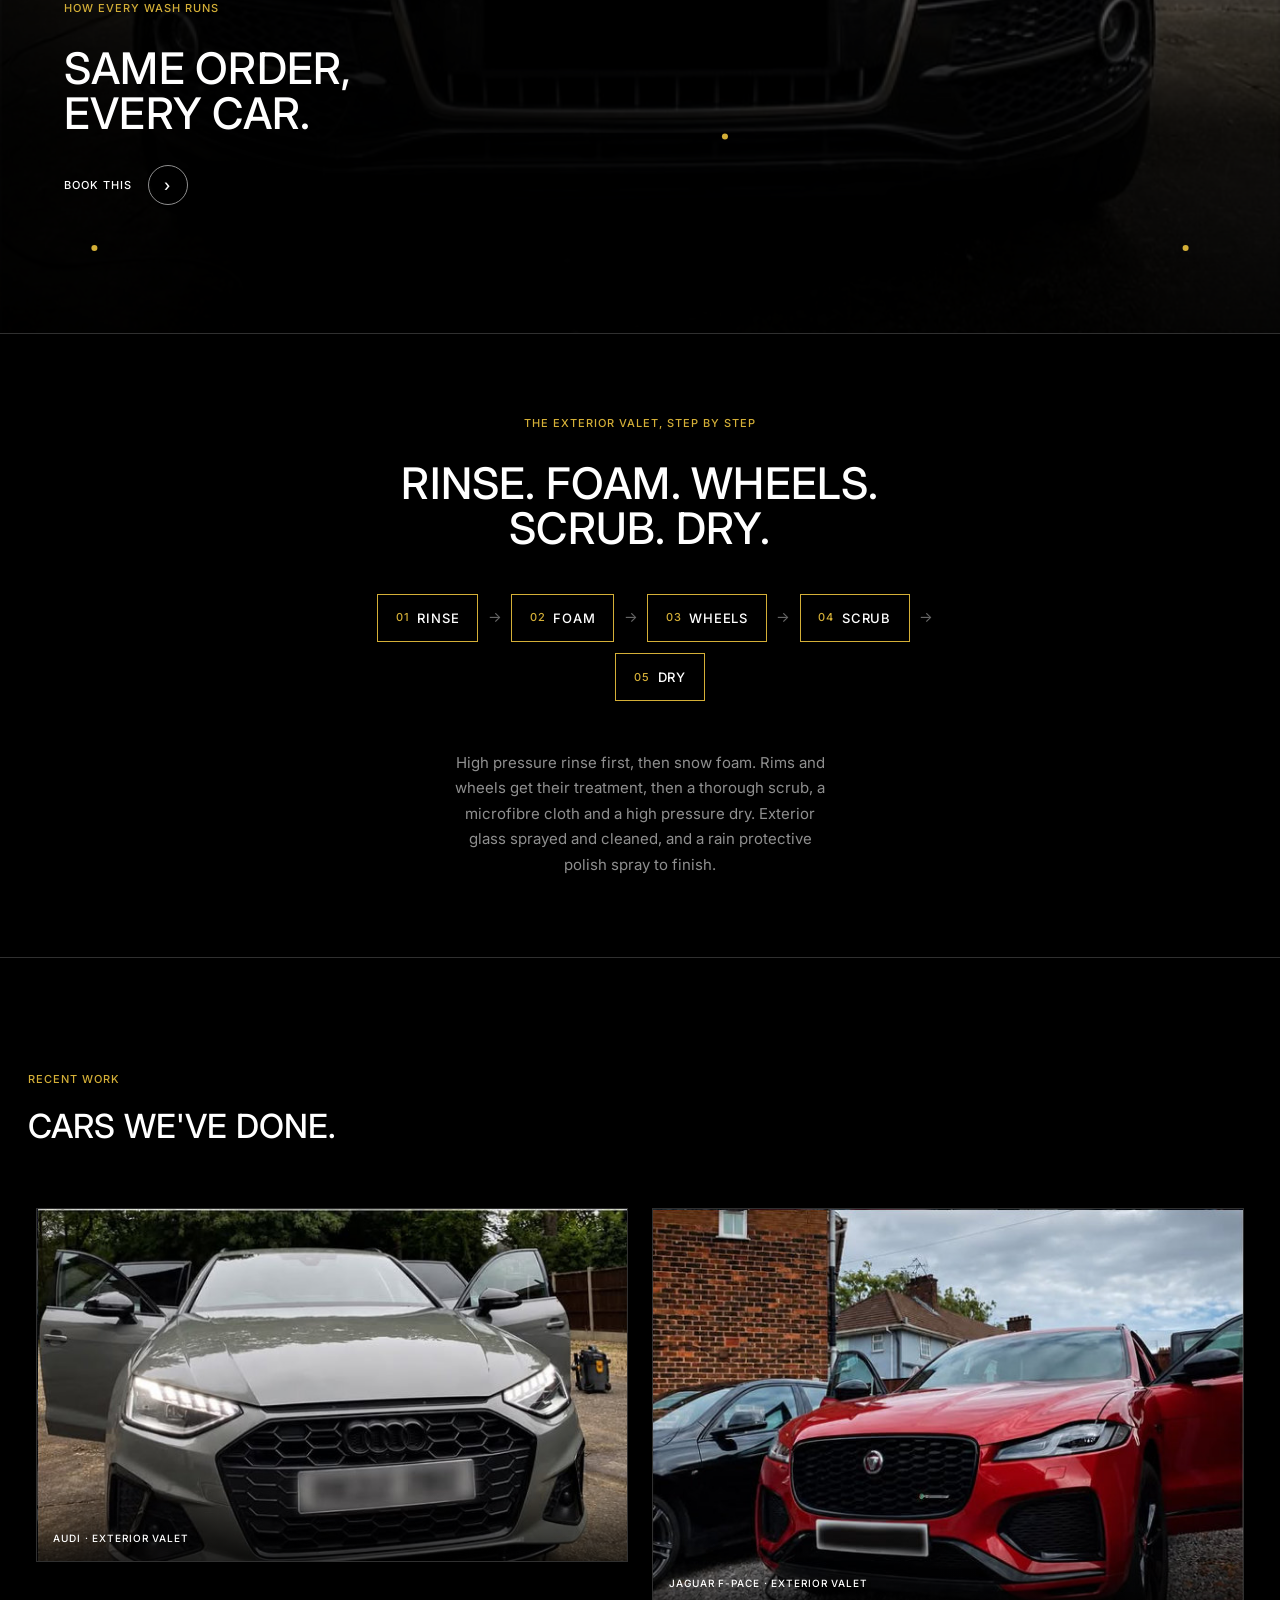
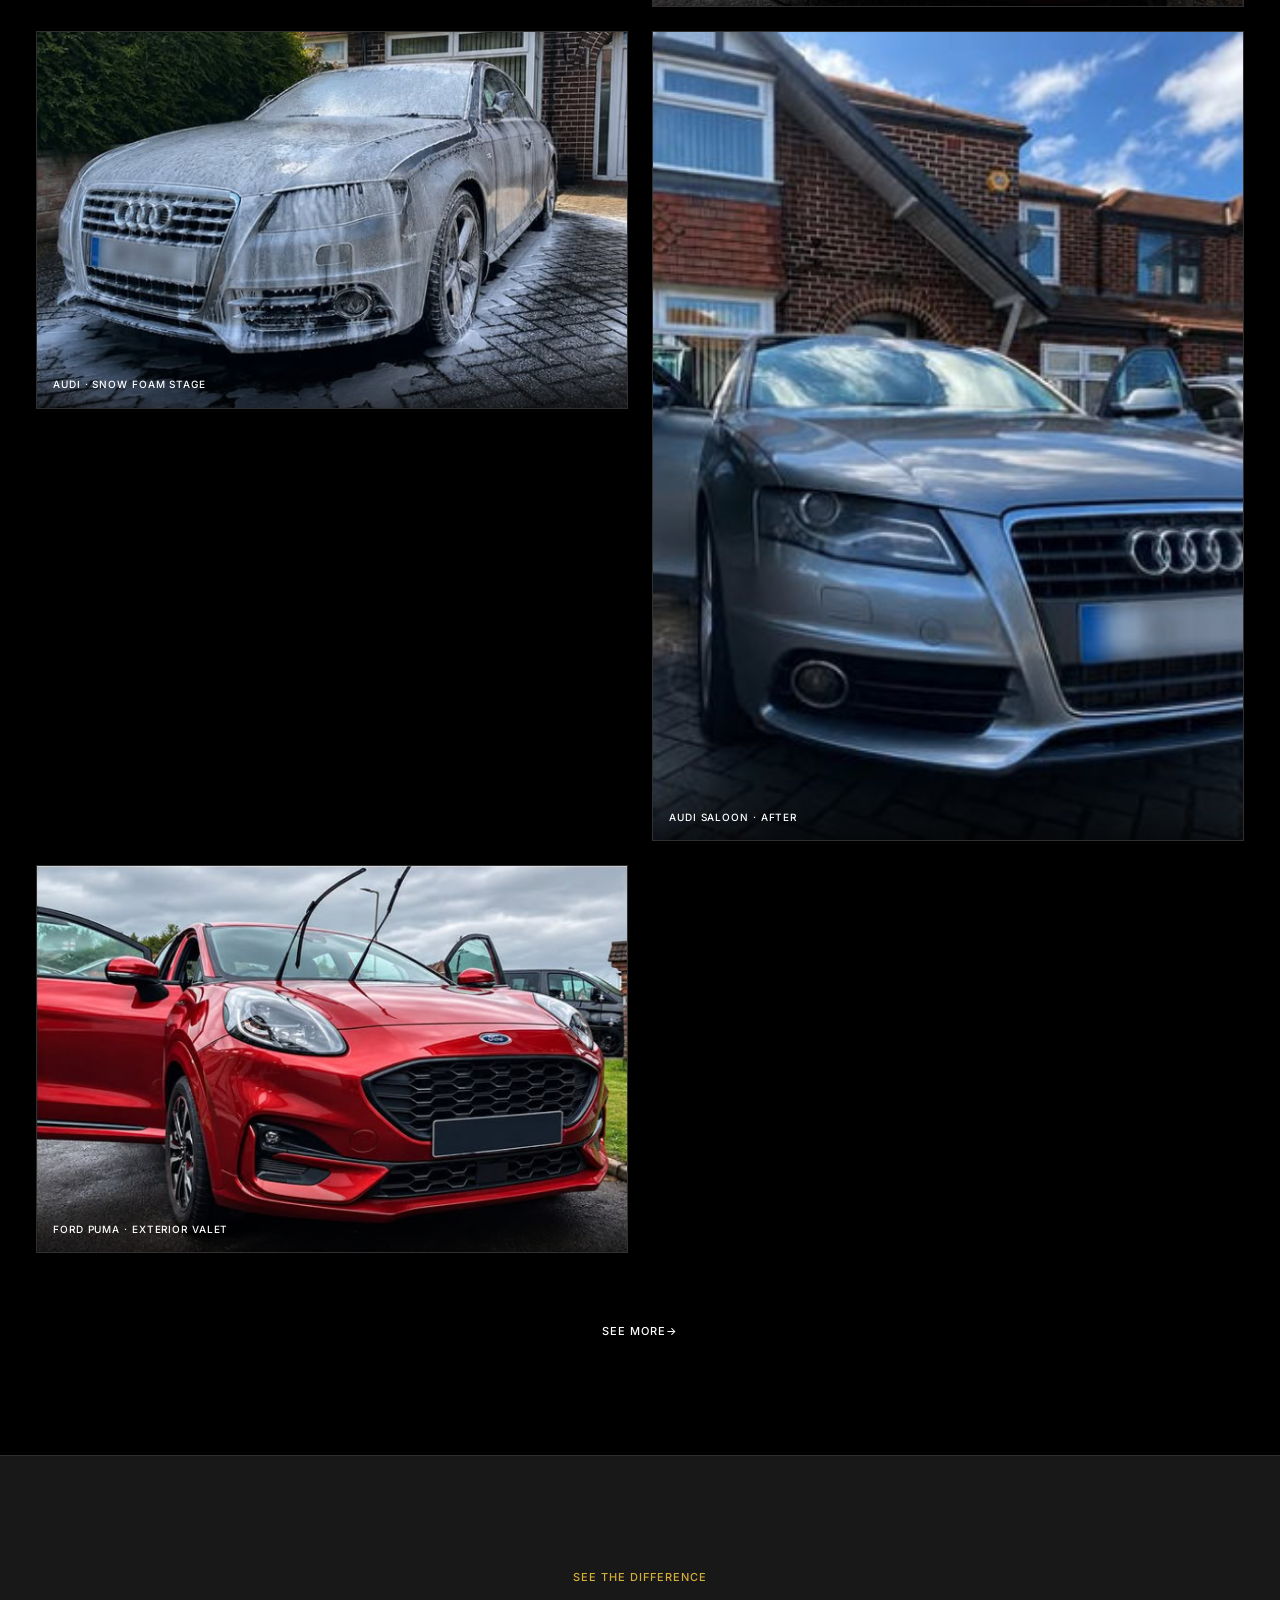
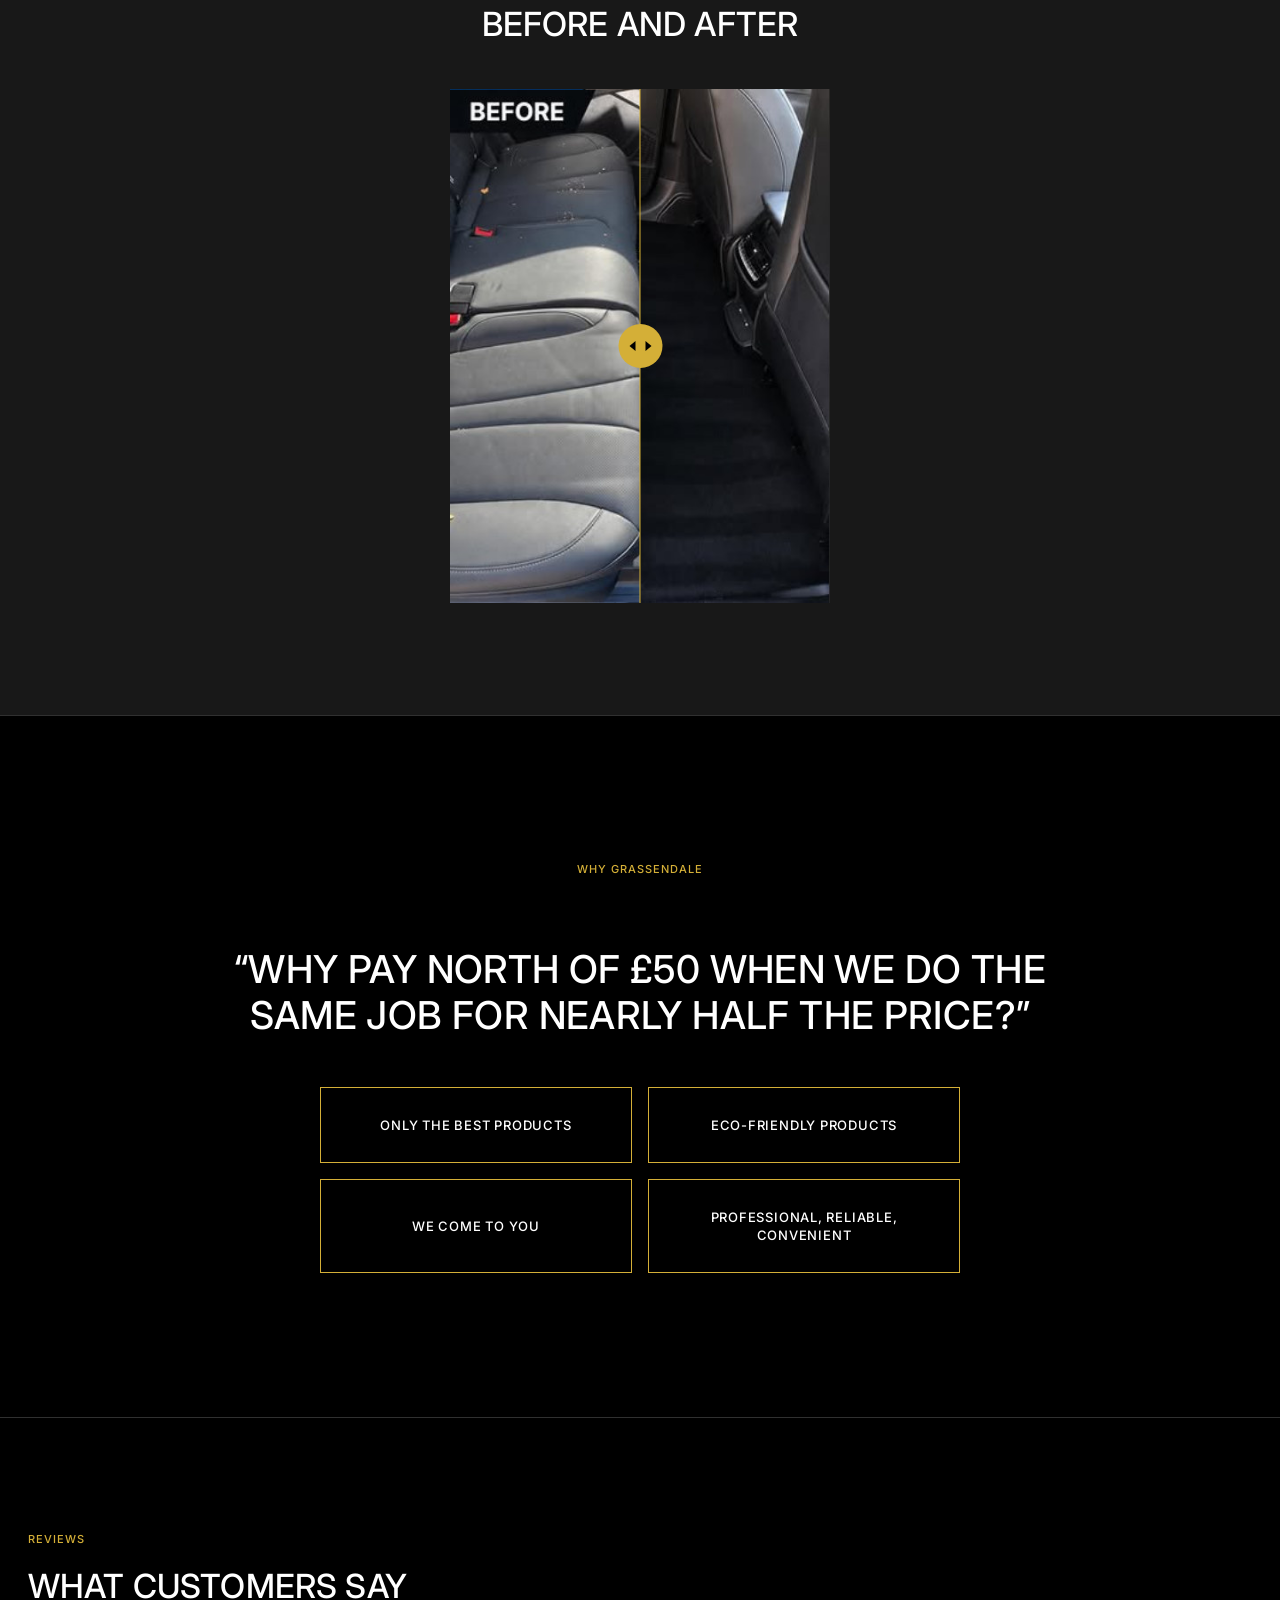
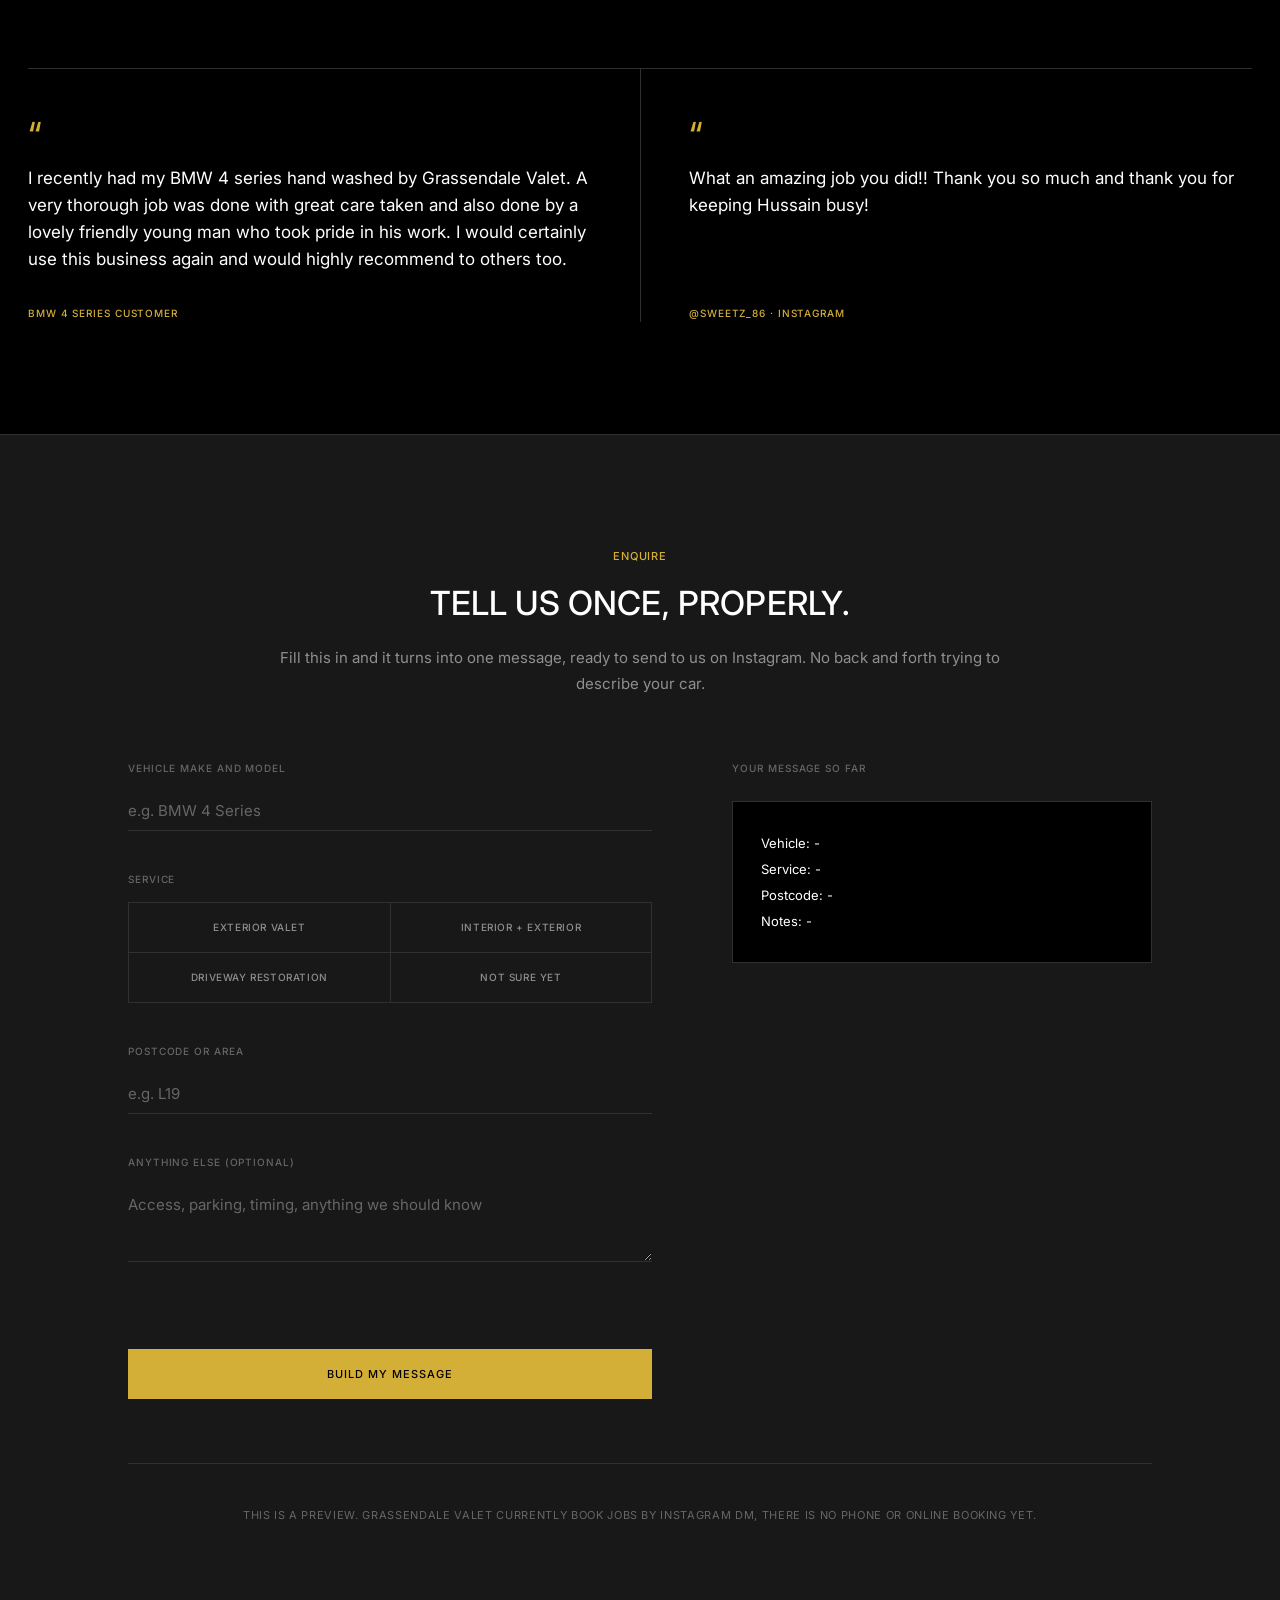
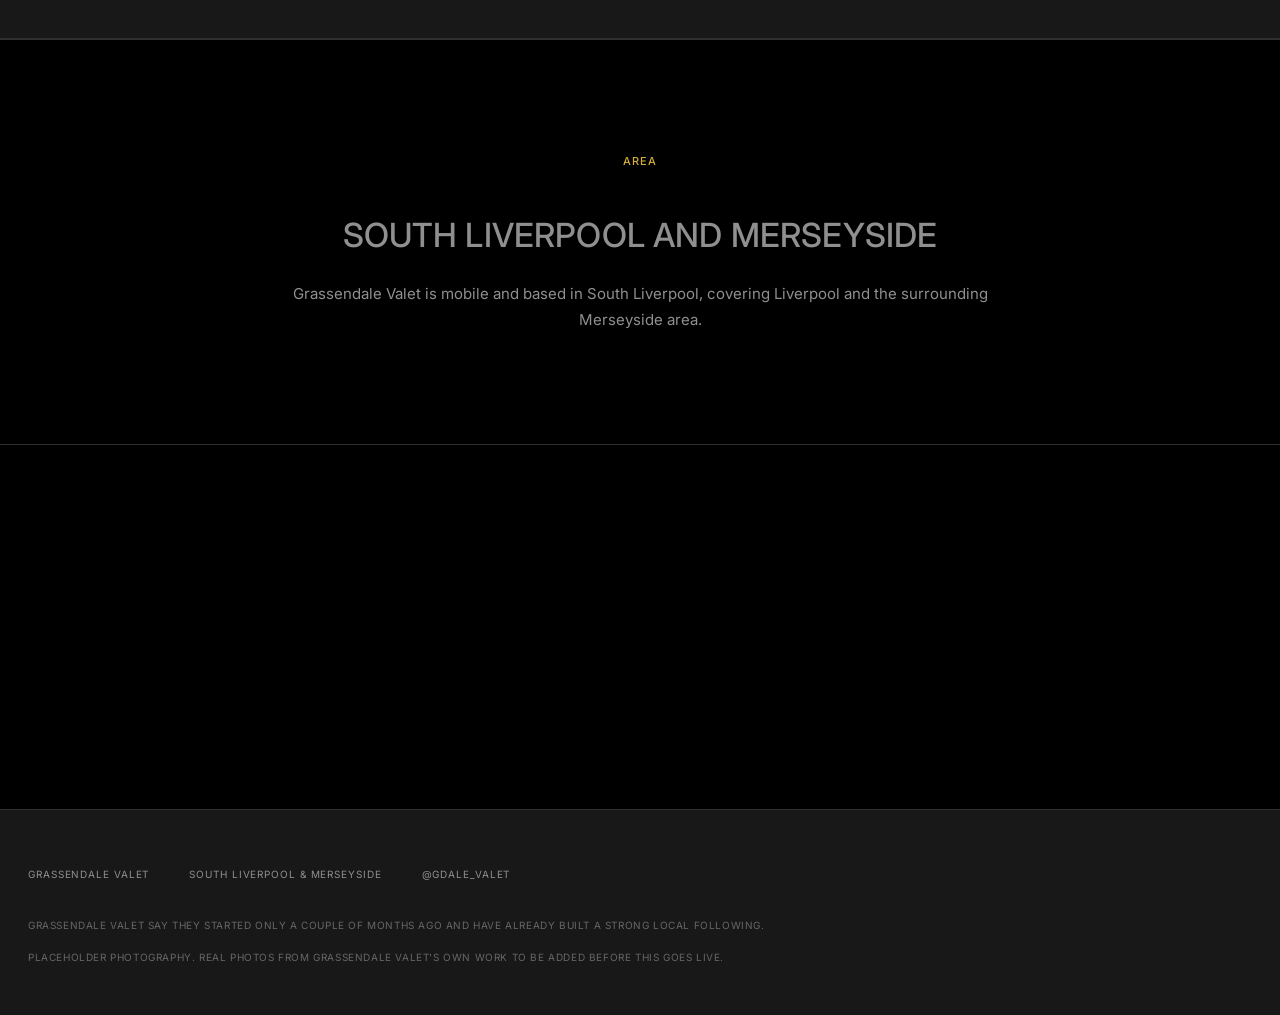
==== commit 920ead85: "Rebuild flow-lines draw-in on IntersectionObserver; harden gallery touch Confirmed on the actual dev" ====
--- a/index.html
+++ b/index.html
@@ -15,9 +15,9 @@
 <link rel="preconnect" href="https://fonts.gstatic.com" crossorigin>
 <link href="https://fonts.googleapis.com/css2?family=Inter:wght@300;400;500;600&family=Big+Shoulders+Display:wght@700;800&display=swap" rel="stylesheet">
 
-<link rel="stylesheet" href="styles.css?v=2">
+<link rel="stylesheet" href="styles.css?v=5">
 </head>
-<body>
+<body ontouchstart="">
 
 <header class="nav" id="siteNav">
   <div class="nav-inner">
@@ -501,6 +501,6 @@
 
 <a class="contact-fab" id="contactFab" href="https://instagram.com/gdale_valet" target="_blank" rel="noopener noreferrer" aria-label="Message Grassendale Valet on Instagram">DM</a>
 
-<script src="script.js?v=2"></script>
+<script src="script.js?v=5"></script>
 </body>
 </html>
--- a/styles.css
+++ b/styles.css
@@ -331,7 +331,17 @@
    variants live here, because that alternation is the whole rhythm. */
 .panel {
   position: relative;
+  /* 100svh (small viewport height), falling back to 100vh where svh isn't
+     supported: on a phone, showing/hiding the address bar as you scroll
+     changes window.innerHeight, and plain vh resizes right along with it.
+     That moved the ground under the flow-lines' scroll math on every
+     reversal (a real jump, not a visual glitch) and, worse, could shrink
+     the distance the panel travels through mid-scroll enough that later
+     runs' start/end windows (see script.js) never opened at all. svh is
+     pinned to the smallest possible viewport, so the panel's own height
+     stops moving regardless of what the browser chrome does. */
   min-height: 100vh;
+  min-height: 100svh;
   display: flex;
   align-items: flex-end;
   overflow: hidden;
@@ -740,7 +750,9 @@
   border: 1px solid var(--line);
   transition: transform 300ms var(--ease), border-color 300ms var(--ease);
 }
-.gallery-item:hover .gallery-frame {
+.gallery-item:hover .gallery-frame,
+.gallery-item:active .gallery-frame,
+.gallery-item.is-touched .gallery-frame {
   transform: scale(1.03);
   border-color: var(--accent);
   z-index: 2;
